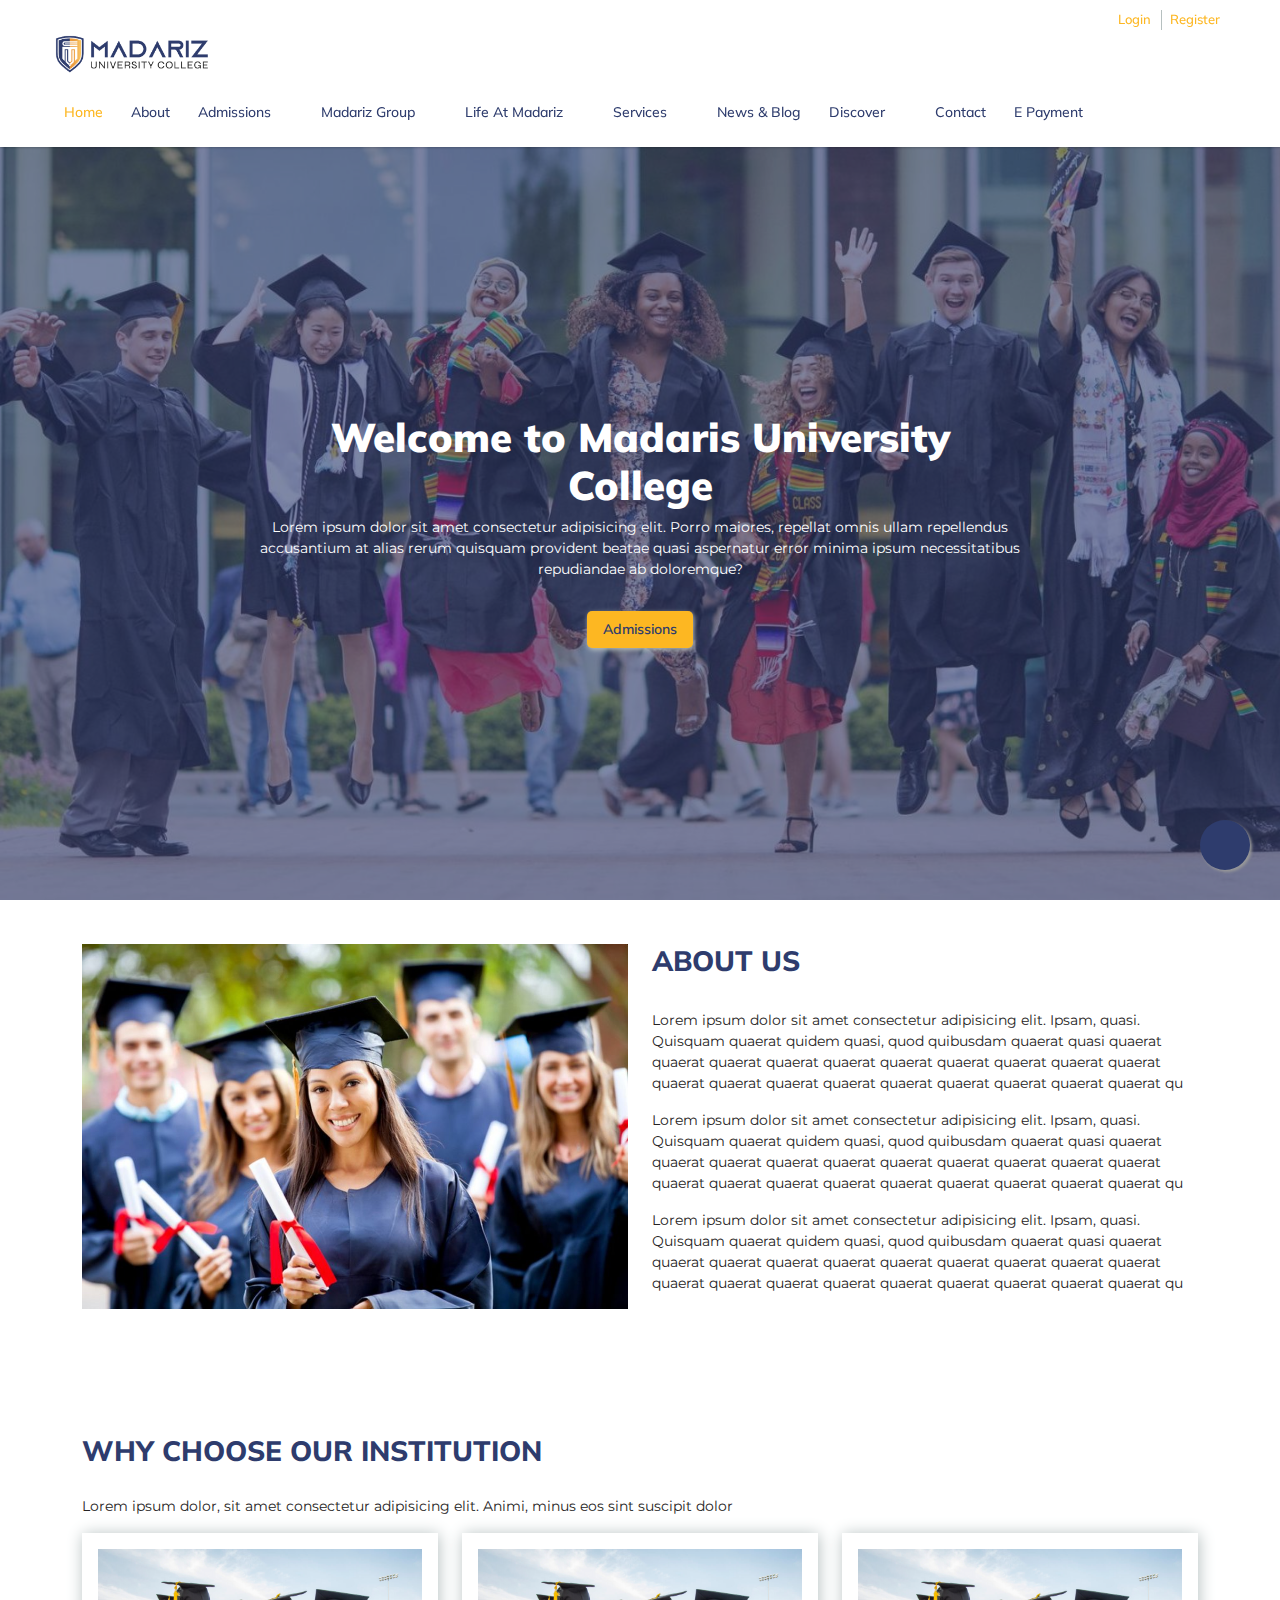
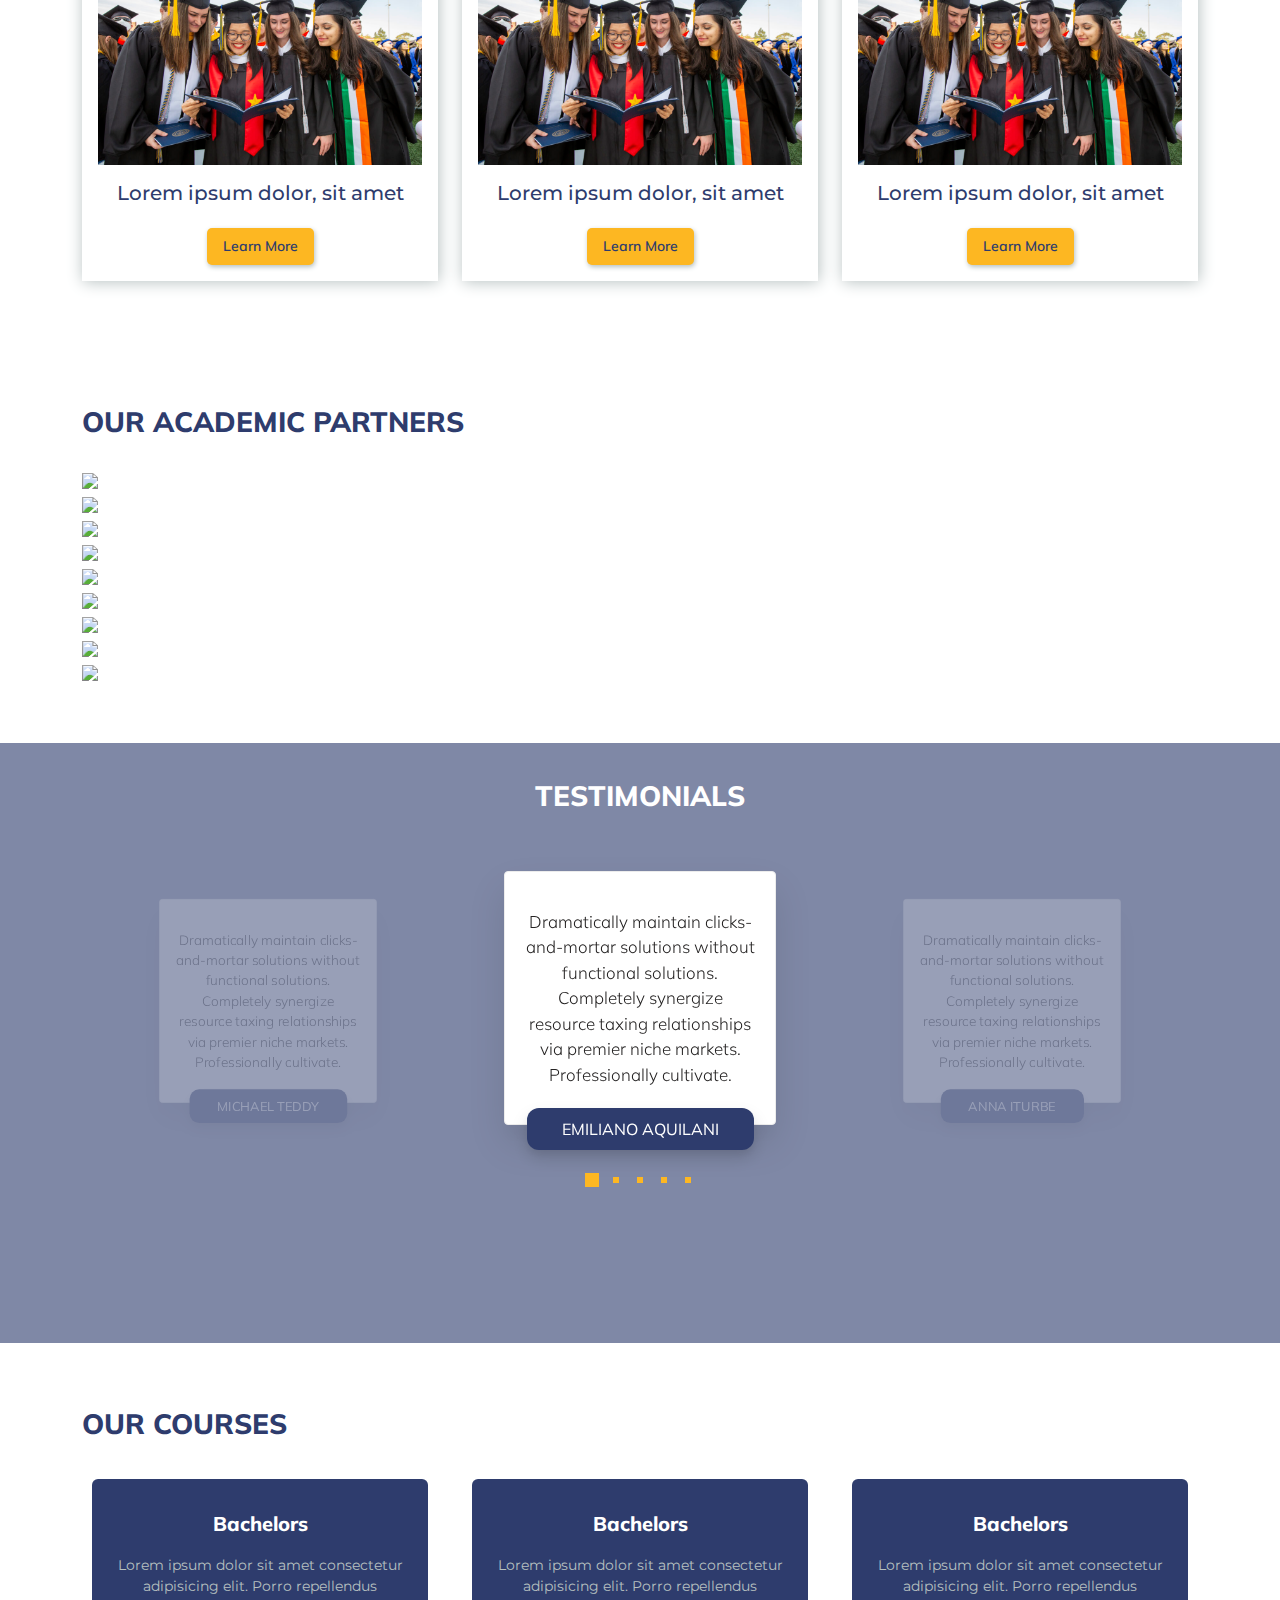
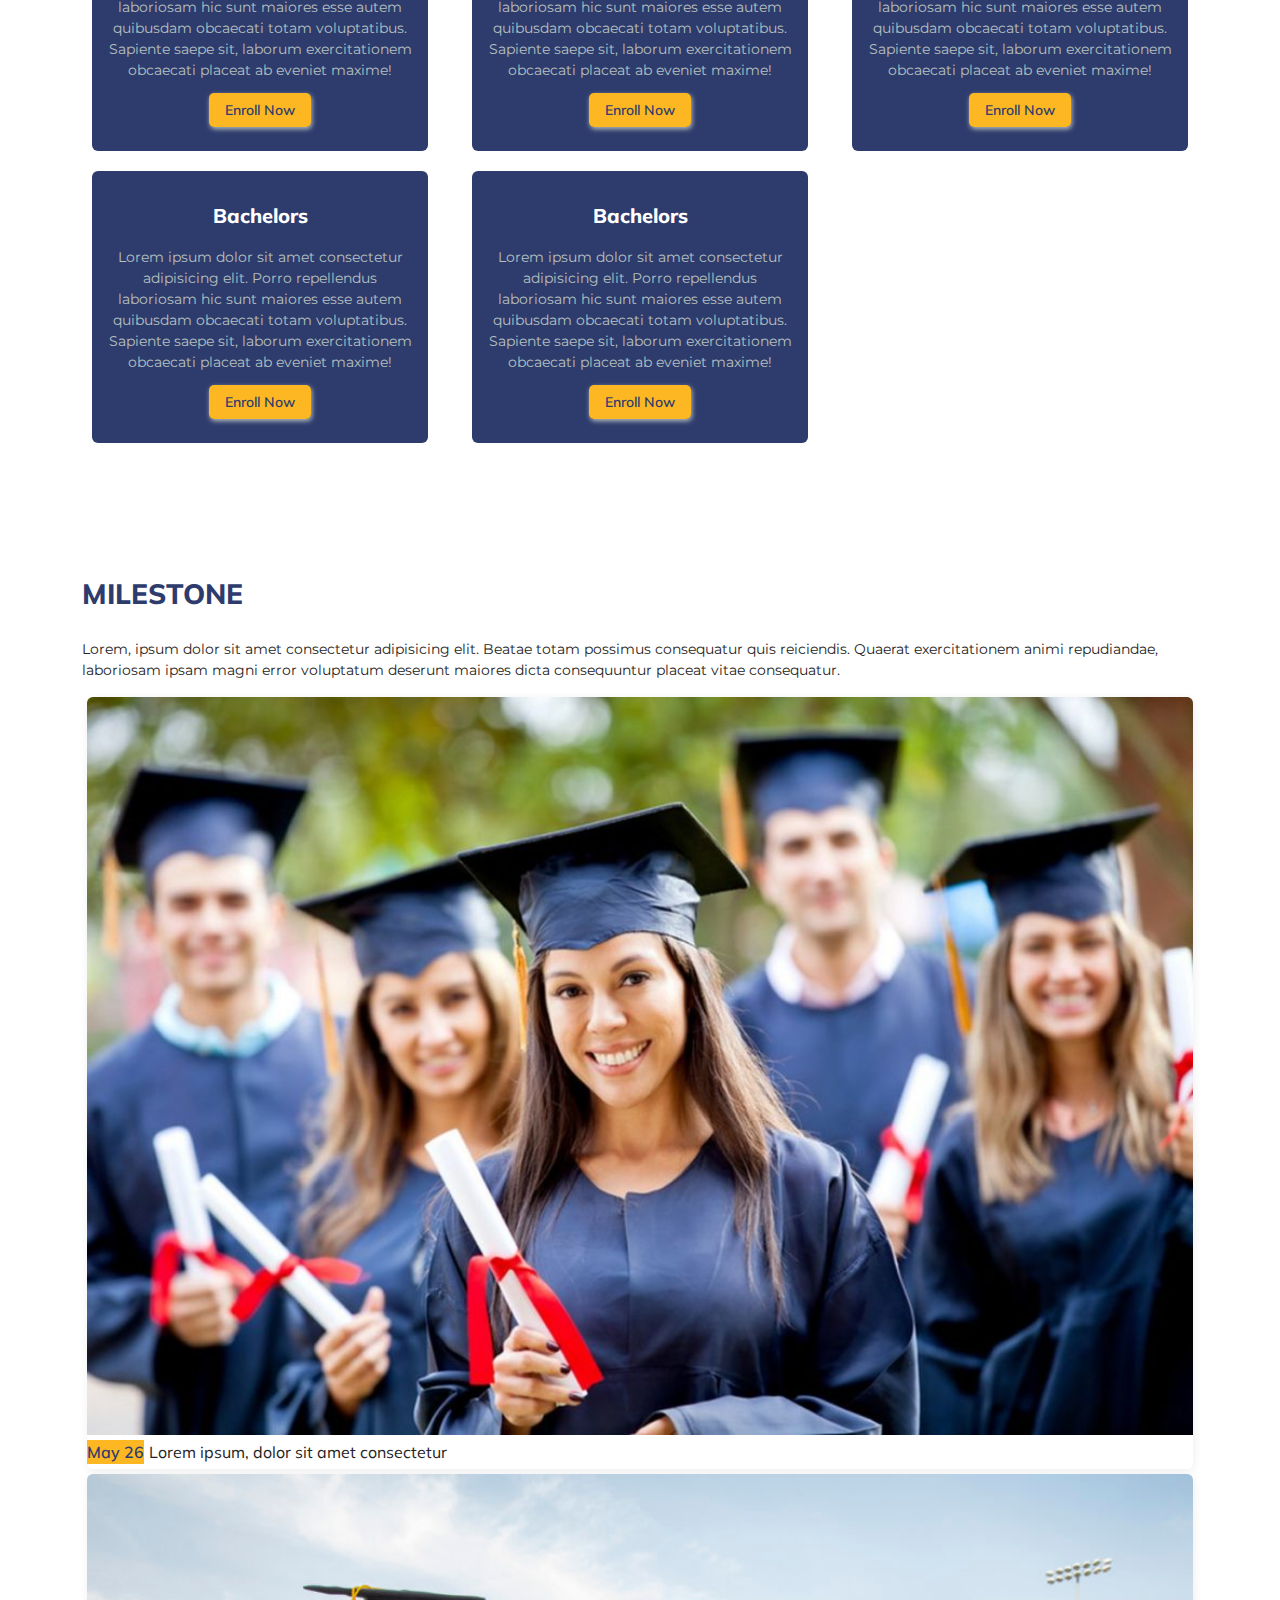
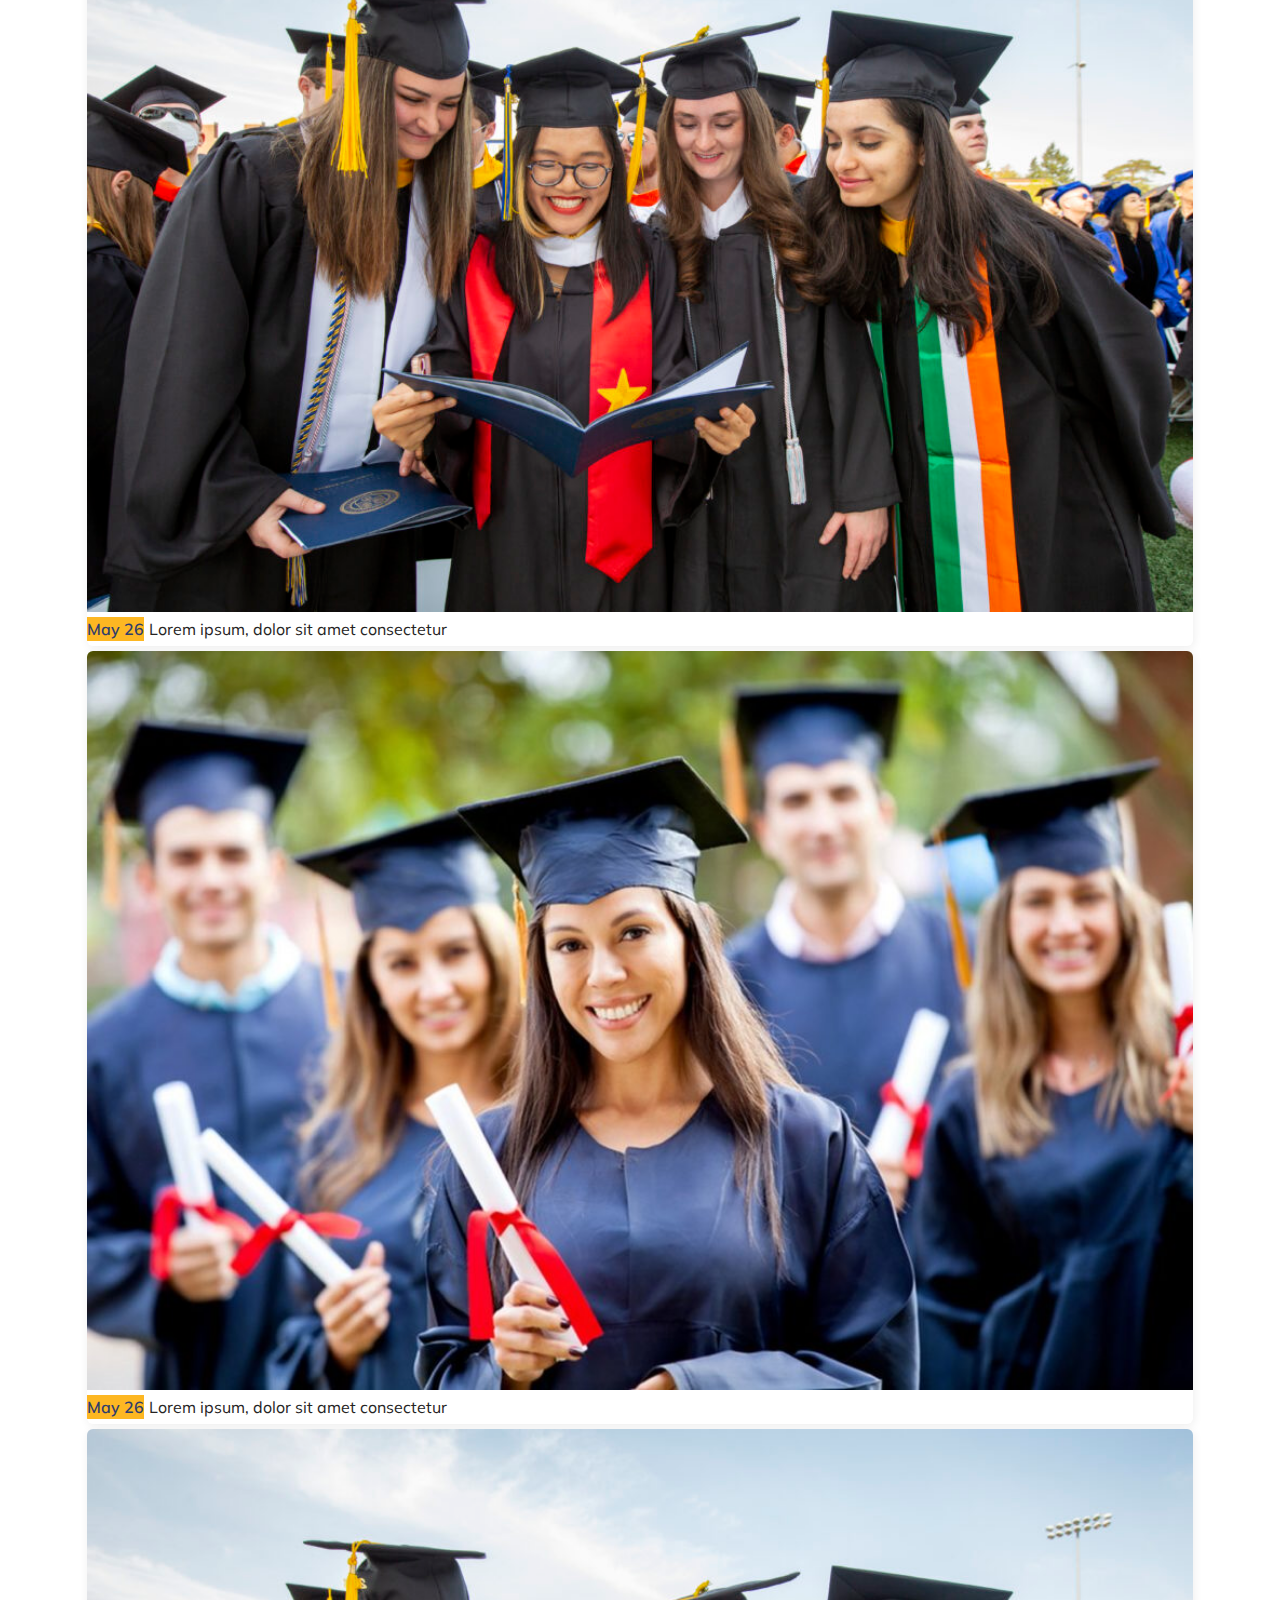
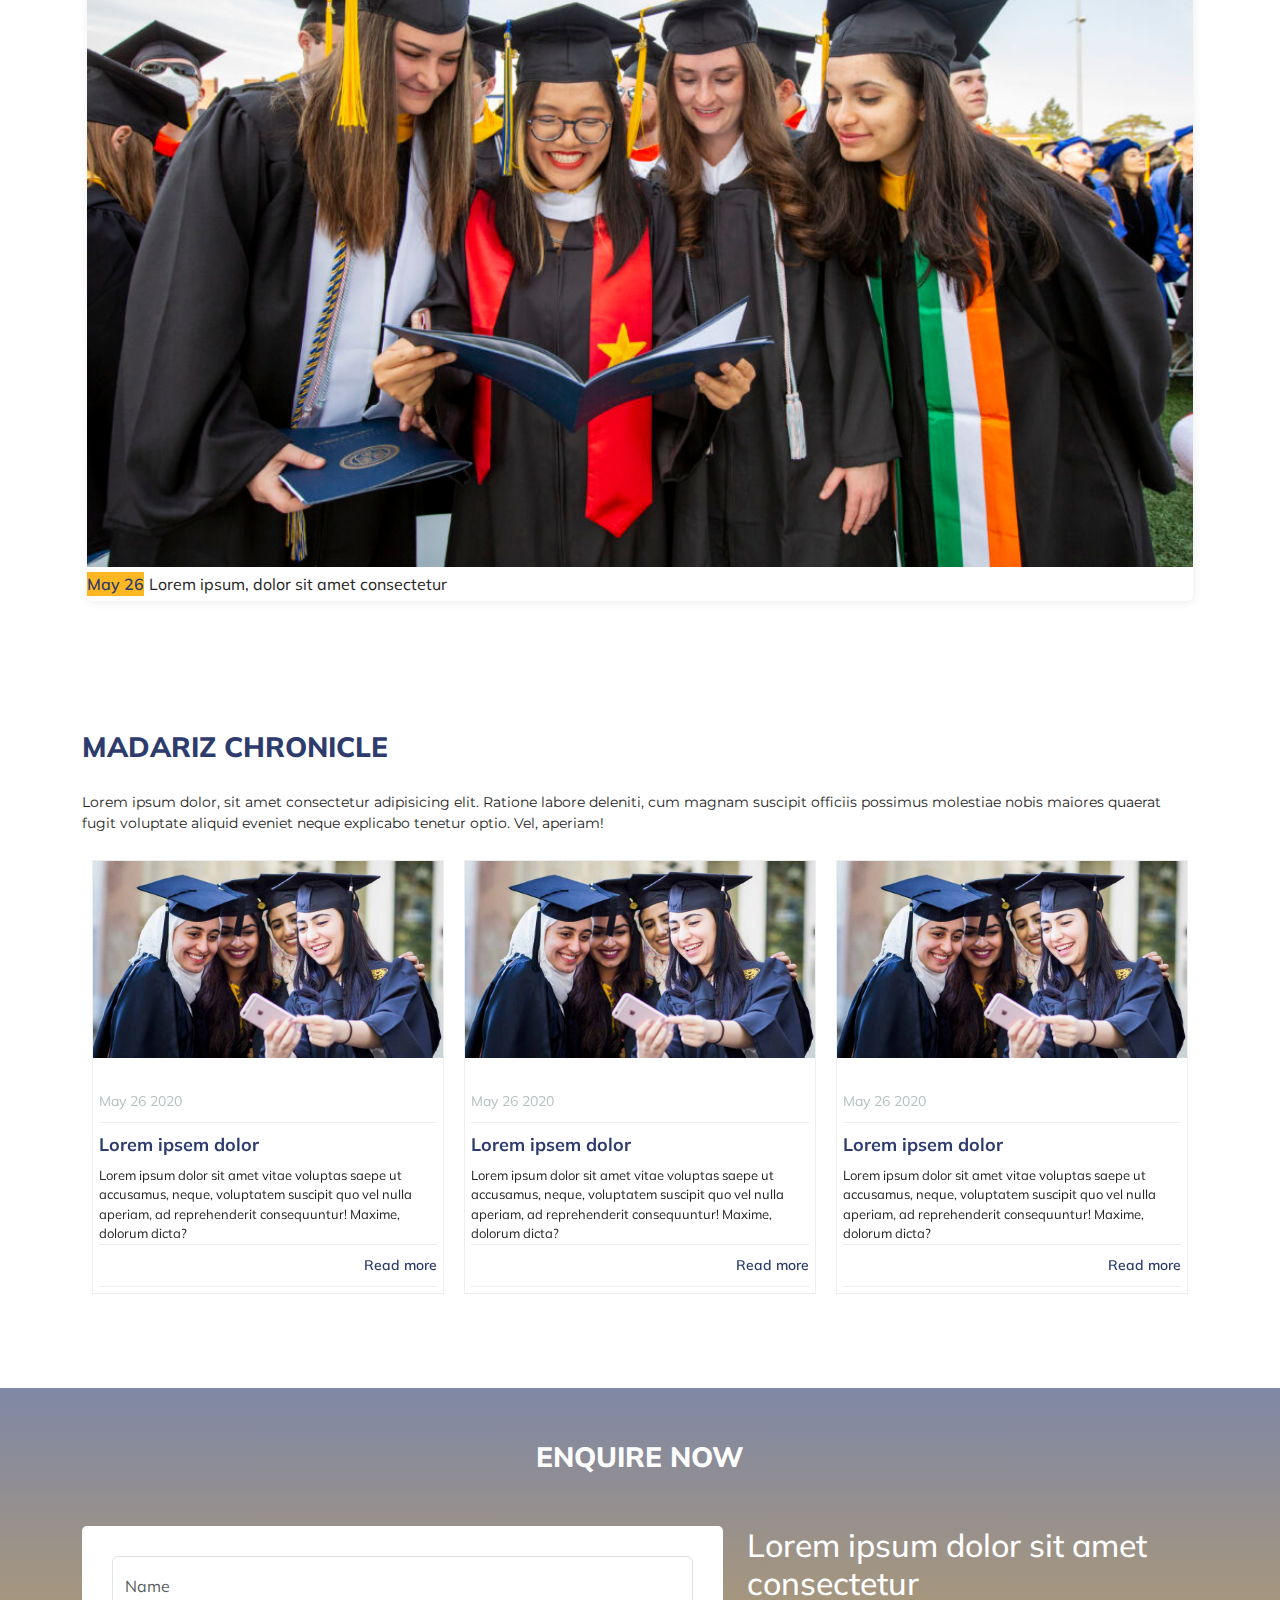
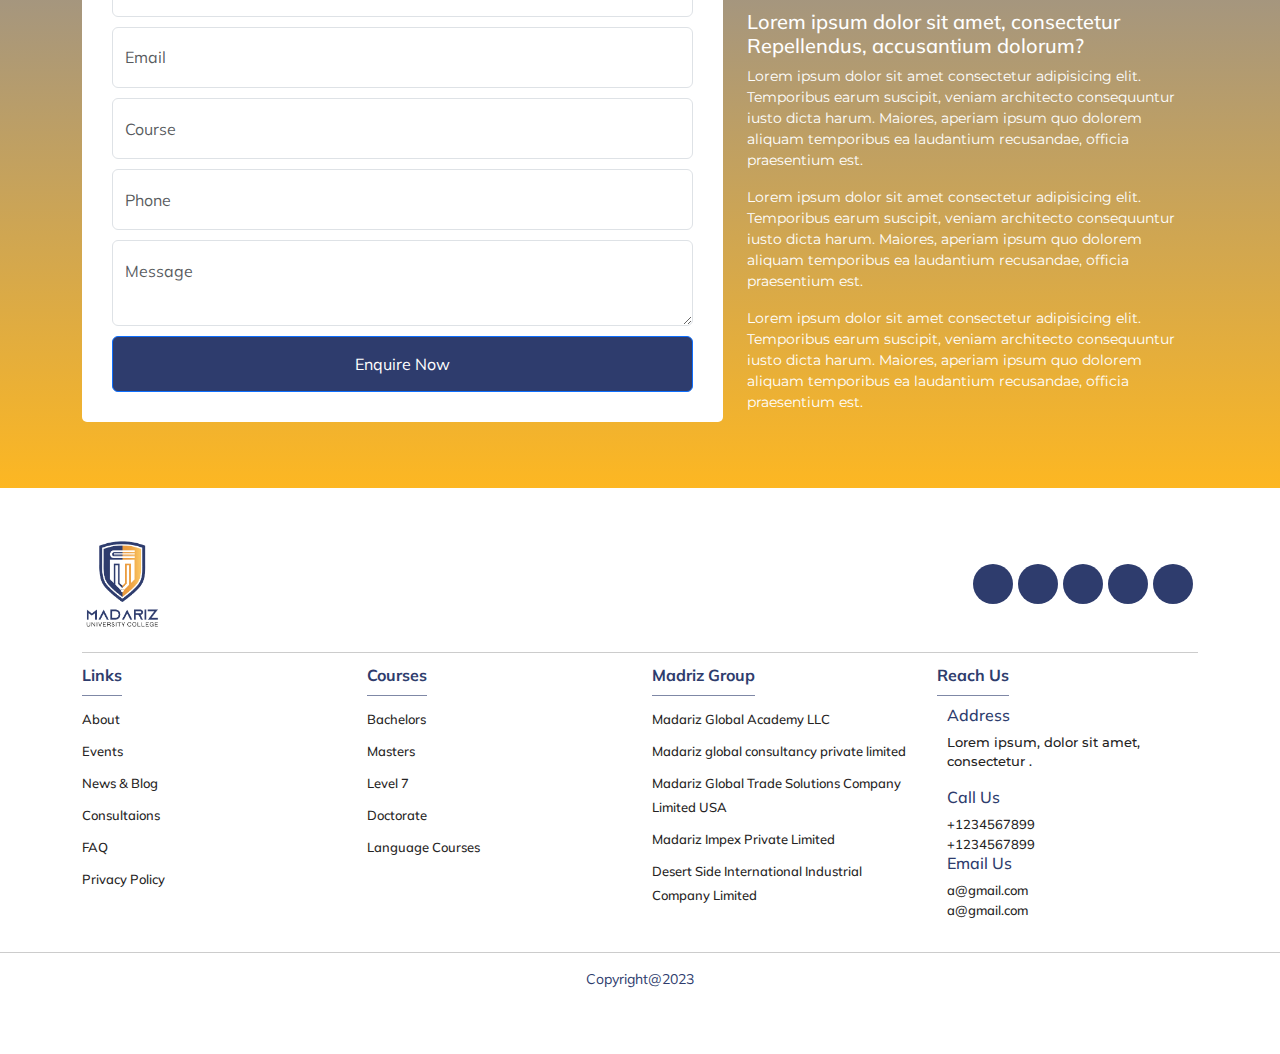
==== index.html @ 054b091a "hdef" ====
<!DOCTYPE html>
<html lang="en">
    <head>
        <meta charset="UTF-8">
        <meta name="viewport" content="width=device-width, initial-scale=1.0">
        <link rel="stylesheet" href="css/style.css">
        <link rel="stylesheet" href="css/bootstrap.min.css">
        <link rel="stylesheet"
            href="https://cdnjs.cloudflare.com/ajax/libs/boxicons/2.1.0/css/boxicons.min.css" />
        <link rel="stylesheet" href="css/owl.carousel.min.css">
        <link rel="stylesheet" href="css/anime-re.css">
        <!-- <link rel="stylesheet" href="css/anime.css"> -->
        <link rel="shortcut icon" href="images/fav.png" type="image/x-icon">
        <title>Madarrizz University college</title>
    </head>
    <body>
<!--modal style 2 start -->

	<!-- login modal 2 -->
	<div id="loginModal2" class="modal-style-2 dark modal ">
		<div class="modal-dialog modal-login">
			<div class="modal-content">
				<div class="modal-header p-0">				
					<h4 class="modal-title">Login</h4>
	                <button type="button" class="close" data-dismiss="modal" aria-hidden="true">&times;</button>
				</div>
				<div class="modal-body">
					<!-- dont forget to add action and action method  -->
					<form action="" method="" class="mt-3">
						<div class="form-group">
							<div class="input-group">
								<span class="input-group-addon"><i class="fa fa-user"></i></span>
								<input type="text" class="form-control" name="username" placeholder="Enter your username" required="required">
							</div>
						</div>
						<div class="form-group">
							<div class="input-group">
								<span class="input-group-addon"><i class="fa fa-lock"></i></span>
								<input type="password" class="form-control" name="password" placeholder="Enter password" required="required" autocomplete="on">
							</div>
						</div>
						<div class="row pl-1 pr-1">
                            <div class="col text-left">
                                <label class="custom-control custom-checkbox">
                                    <input type="checkbox" class="custom-control-input" id="item_checkbox" name="item_checkbox" value="option1">
                                    <span class="custom-control-label">&nbsp;Remember Me</span>
                                </label>
                            </div>
                            <div class="col text-right hint-text pt-0">
                                <a href="" class="text-danger">Forgot Password?</a>
                            </div>
                        </div>
						<div class="form-group text-center mt-2 mb-0">
							<button type="submit" class="btn btn-primary btn-sm">Login</button>
							
						</div>
						<p class="hint-text mt-0">or login with</p>
						<div class="social-login text-center">
							<a class=" btn-facebook  text-uppercase" href="redirect/facebook"><i class="fab fa-facebook-f mr-2 ml-2"></i> </a>
							<a class=" btn-facebook  text-uppercase" href="redirect/google"><i class="fab fa-google mr-2 ml-2"></i></a>
							<a class=" btn-facebook  text-uppercase" href="redirect/twitter"><i class="fab fa-twitter mr-2 ml-2"></i></a>
						</div>
					</form>
				</div>
				<div class="modal-footer">Don't have an account? <a href="#registerModal2" data-dismiss="modal" data-toggle="modal"> Register</a></div>
			</div>
		</div>
	</div>  
	<!-- register modal 2 -->
	<div id="registerModal2" class="modal-style-2 dark modal ">
		<div class="modal-dialog modal-login">
			<div class="modal-content">
				<div class="modal-header p-0">				
					<h4 class="modal-title">Register</h4>
	                <button type="button" class="close" data-dismiss="modal" aria-hidden="true">&times;</button>
				</div>
				<div class="modal-body">
					<form action="" method="post" class="mt-3">
						<div class="form-group">
							<div class="input-group">
								<span class="input-group-addon"><i class="fa fa-user"></i></span>
								<input type="text" class="form-control" name="name" placeholder="Enter your name" required="required">
							</div>
						</div>
						<div class="form-group">
							<div class="input-group">
								<span class="input-group-addon"><i class="fa fa-envelope"></i></span>
								<input type="text" class="form-control" name="email" placeholder="Enter email address" required="required">
							</div>
						</div>
						<div class="form-group">
							<div class="input-group">
								<span class="input-group-addon"><i class="fa fa-lock"></i></span>
								<input type="password" class="form-control" name="password" placeholder="Enter password" required="required" autocomplete="on">
							</div>
						</div>
						<div class="form-group">
							<div class="input-group">
								<span class="input-group-addon"><i class="fa fa-eye-slash"></i></span>
								<input type="password" class="form-control" name="password_confirmation" placeholder="Retype password" required="required" autocomplete="on">
							</div>
						</div>

						<div class="form-group text-center">
							<button id="signup-button" type="submit" class="btn btn-primary btn-sm">Register</button>
							
						</div>
					</form>

				</div>
				<!-- social icons -->
				<p class="hint-text">or register with</p>
				<div class="social-login text-center mb-2">
					<a class=" btn-facebook  text-uppercase" href="redirect/facebook"><i class="fab fa-facebook-f mr-2 ml-2"></i> </a>
					<a class=" btn-facebook  text-uppercase" href="redirect/google"><i class="fab fa-google mr-2 ml-2"></i></a>
					<a class=" btn-facebook  text-uppercase" href="redirect/twitter"><i class="fab fa-twitter mr-2 ml-2"></i></a>
				</div>
				<div class="modal-footer">Already have an account? <a href="#loginModal2" data-dismiss="modal" data-toggle="modal"> Login</a></div>
			</div>
		</div>
	</div> 
<!--modal style 2 end -->
        <nav>
            <div class="login">
                <a href="#loginModal2" data-toggle="modal" class=""> Login</a>
                <a href="#registerModal2" data-toggle="modal" class="">Register</a>
            </div>
            <div class="navbar">
                <i class='bx bx-menu'></i>
                <div class="logo"><a href="index.html"><img
                            src="images/logoh.png" alt></a></div>
                <div class="nav-links">
                    <div class="sidebar-logo">
                        <span class="logo-name"><img src="images/logoh.png" alt></span>
                        <i class='bx bx-x'></i>
                    </div>
                    <ul class="links">
                        <li><a href="index.html" class="active">Home</a></li>
                        <li><a href="about.html">About</a></li>
                        <li>
                            <a href="#">Admissions</a>
                            <i class='bx bxs-chevron-down htmlcss-arrow arrow'></i>
                            <ul class="htmlCss-sub-menu sub-menu">
                                <li><a href="admissions.html">Bachelors </a></li>
                                <li><a href="admissions.html">Masters</a></li>
                                <li><a href="admissions.html">Level 7</a></li>
                                <li><a href="admissions.html">Doctorate</a></li>
                                <li><a href="admissions.html">Language Courses</a></li>

                            </ul>
                        </li>
                        <li>
                            <a href="#">Madariz Group</a>
                            <i class='bx bxs-chevron-down js-arrow arrow '></i>
                            <ul class="js-sub-menu sub-menu">
                                <li><a target="_blank"
                                        href="https://www.madariz.org/staging">Madariz
                                        Global Academy LLC</a></li>
                                <li><a href="madaris_group.html">Madariz global
                                        consultancy private limited</a></li>
                                <li><a href="madaris_group.html">Madariz Global
                                        Trade Solutions Company Limited USA</a></li>
                                <li><a href="madaris_group.html">Madariz Impex
                                        Private Limited</a></li>
                                <li><a href="madaris_group.html">Desert Side
                                        International Industrial Company Limited</a></li>
                            </ul>
                        </li>
                        <li>
                            <a href="#">Life at Madariz</a>
                            <i class='bx bxs-chevron-down js-arrow arrow '></i>
                            <ul class="js-sub-menu sub-menu">

                                <li><a href="lifeatdammam.html">Life at Dammam(
                                        Eastern province, KSA)</a></li>
                                <li><a href="events.html">Events</a></li>
                                <li><a href="h_d.html">Housing & Dining</a></li></ul>
                        </li>
                        <li>
                            <a href="#">Services</a>
                            <i class='bx bxs-chevron-down js-arrow arrow '></i>
                            <ul class="js-sub-menu sub-menu">

                                <li><a href="info-for-students.html">Info for
                                        Students</a></li>
                                <li class="more">
                                    <span><a href="#">Consultations<i
                                                class='bx bxs-chevron-right arrow more-arrow'></i></a>

                                    </span>
                                    <ul class="more-sub-menu sub-menu">
                                        <li><a href="consultaions.html">Immigration
                                                Consultations</a></li>
                                        <li><a href="consultaions.html">Educational
                                                Consultations</a></li>
                                    </ul>
                                </li>

                            </ul>
                        </li>
                        <li><a href="news_blog.html">News & Blog</a></li>
                        <li>
                            <a href="#">Discover</a>
                            <i class='bx bxs-chevron-down js-arrow arrow '></i>
                            <ul class="js-sub-menu sub-menu">

                                <li><a href>Events & Media</a></li>
                                <li><a href="discover/testimonial.html">Reviews
                                        & Testimonials</a></li>
                                <li><a href="discover/trainers.html">Our
                                        Trainers</a></li>
                                <li><a href="discover/library-recources.html">Library
                                        & Recourses</a></li>
                                <li><a href="discover/partners.html">Accreditations
                                        & Partners</a></li>
                            </ul>
                        </li>

                        <li><a href="contact.html">Contact</a></li>
                        <li><a href="e-payment.html">E payment</a></li>
                    </ul>
                </div>

            </div>
        </nav>
        <main>
            <div class="owl-carousel owl-theme" id="banner">
                <div class="item">
                    <div class="banner"
                        style="background: url(images/banner1.jpg);">

                        <div class="overlay">
                            <h1>Welcome to Madaris University College</h1>
                            <p>Lorem ipsum dolor sit amet consectetur
                                adipisicing elit. Porro maiores, repellat omnis
                                ullam repellendus accusantium at alias rerum
                                quisquam provident beatae quasi aspernatur error
                                minima ipsum necessitatibus repudiandae ab
                                doloremque?</p>
                            <a href="admissions.html" class="btn-main">Admissions</a>
                        </div>
                    </div>

                </div>
                <div class="item">
                    <div class="banner"
                        style="background: url(images/banner1.jpg);">

                        <div class="overlay">
                            <h1>Welcome to Madaris University College</h1>
                            <p>Lorem ipsum dolor sit amet consectetur
                                adipisicing elit. Porro maiores, repellat omnis
                                ullam repellendus accusantium at alias rerum
                                quisquam provident beatae quasi aspernatur error
                                minima ipsum necessitatibus repudiandae ab
                                doloremque?</p>
                            <a href="admissions.html" class="btn-main">Admissions</a>
                        </div>
                    </div>

                </div>
                <div class="item">
                    <div class="banner"
                        style="background: url(images/banner1.jpg);">

                        <div class="overlay">
                            <h1>Welcome to Madaris University College</h1>
                            <p>Lorem ipsum dolor sit amet consectetur
                                adipisicing elit. Porro maiores, repellat omnis
                                ullam repellendus accusantium at alias rerum
                                quisquam provident beatae quasi aspernatur error
                                minima ipsum necessitatibus repudiandae ab
                                doloremque?</p>
                            <a href="admissions.html" class="btn-main">Admissions</a>
                        </div>
                    </div>

                </div>
            </div>

            <section class="about">
                <div class="container">
                    <div class="row">
                        <div class="col-lg-6">
                            <div class="about-img">
                                <img src="images/about.jpg" alt>
                            </div>

                        </div>
                        <div class="col-lg-6">
                            <div class="about-content">
                                <h2 class="section-head">About Us</h2>
                                <p>Lorem ipsum dolor sit amet consectetur
                                    adipisicing elit. Ipsam, quasi. Quisquam
                                    quaerat quidem quasi, quod quibusdam quaerat
                                    quasi quaerat quaerat quaerat quaerat
                                    quaerat quaerat quaerat quaerat quaerat
                                    quaerat quaerat quaerat quaerat quaerat
                                    quaerat quaerat quaerat quaerat quaerat qu</p>
                                <p>Lorem ipsum dolor sit amet consectetur
                                    adipisicing elit. Ipsam, quasi. Quisquam
                                    quaerat quidem quasi, quod quibusdam quaerat
                                    quasi quaerat quaerat quaerat quaerat
                                    quaerat quaerat quaerat quaerat quaerat
                                    quaerat quaerat quaerat quaerat quaerat
                                    quaerat quaerat quaerat quaerat quaerat qu</p>
                                <p>Lorem ipsum dolor sit amet consectetur
                                    adipisicing elit. Ipsam, quasi. Quisquam
                                    quaerat quidem quasi, quod quibusdam quaerat
                                    quasi quaerat quaerat quaerat quaerat
                                    quaerat quaerat quaerat quaerat quaerat
                                    quaerat quaerat quaerat quaerat quaerat
                                    quaerat quaerat quaerat quaerat quaerat qu</p>
                                <!-- <a href="about.html" class="btn-main">Read More</a> -->

                            </div>
                        </div>
                    </div>
                </section>
                <section class="why">
                    <div class="container">
                        <div class="section-head">WHY CHOOSE OUR INSTITUTION</div>
                        <p>Lorem ipsum dolor, sit amet consectetur adipisicing
                            elit. Animi, minus eos sint suscipit dolor</p>
                        <div class="row">
                            <div class="col-lg-4">
                                <div class="why-box">
                                    <img src="images/why.jpg" alt>
                                    <h5>Lorem ipsum dolor, sit amet</h5>
                                    <a href class="btn-main">Learn More</a>
                                </div>
                            </div>
                            <div class="col-lg-4">
                                <div class="why-box">
                                    <img src="images/why.jpg" alt>
                                    <h5>Lorem ipsum dolor, sit amet</h5>
                                    <a href class="btn-main">Learn More</a>
                                </div>
                            </div>
                            <div class="col-lg-4">
                                <div class="why-box">
                                    <img src="images/why.jpg" alt>
                                    <h5>Lorem ipsum dolor, sit amet</h5>
                                    <a href class="btn-main">Learn More</a>
                                </div>
                            </div>
                        </div>
                    </div>
                </section>
                <section class="partners">
                    <div class="container">
                        <div class="section-head">Our Academic Partners</div>
                        <div class="customer-logos slider">
                            <div class="slide"><a href="#"><img
                                        src="https://i.postimg.cc/sx9bXn46/logo.png"></a></div>
                            <div class="slide"><a href="#"><img
                                        src="https://i.postimg.cc/4x3jfQ7P/logo1.png"></a></div>
                            <div class="slide"><a href="#"><img
                                        src="https://i.postimg.cc/SQWBDsb6/logo2.png"></a></div>
                            <div class="slide"><a href="#"><img
                                        src="https://i.postimg.cc/nLj57V1Q/logo3.png"></a></div>
                            <div class="slide"><a href="#"><img
                                        src="https://i.postimg.cc/zBTctd6z/logo4.png"></a></div>
                            <div class="slide"><a href="#"><img
                                        src="https://i.postimg.cc/25stxpH9/logo5.png"></a></div>
                            <div class="slide"><a href="#"><img
                                        src="https://i.postimg.cc/yYjwCbdW/logo6.png"></a></div>
                            <div class="slide"><a href="#"><img
                                        src="https://i.postimg.cc/NfBWVcQW/logo7.png"></a></div>
                            <div class="slide"><a href="#"><img
                                        src="https://i.postimg.cc/zGP6VHTr/logo8.png"></a></div>
                        </div>
                    </div>
                </section>
                <section class="testimonial">
                    <div class="overlay">
                        <div class="container">
                            <div class="section-head">Testimonials</div>
                            <div class="row">
                                <div class="col-sm-12">
                                    <div id="customers-testimonials"
                                        class="owl-carousel">

                                        <div class="item">
                                            <div class="shadow-effect">
                                                <img class="img-circle"
                                                    src="http://themes.audemedia.com/html/goodgrowth/images/testimonial3.jpg"
                                                    alt>
                                                <p>Dramatically maintain
                                                    clicks-and-mortar solutions
                                                    without functional
                                                    solutions. Completely
                                                    synergize resource taxing
                                                    relationships via premier
                                                    niche markets.
                                                    Professionally cultivate.</p>
                                            </div>
                                            <div class="testimonial-name">EMILIANO
                                                AQUILANI</div>
                                        </div>

                                        <div class="item">
                                            <div class="shadow-effect">
                                                <img class="img-circle"
                                                    src="http://themes.audemedia.com/html/goodgrowth/images/testimonial3.jpg"
                                                    alt>
                                                <p>Dramatically maintain
                                                    clicks-and-mortar solutions
                                                    without functional
                                                    solutions. Completely
                                                    synergize resource taxing
                                                    relationships via premier
                                                    niche markets.
                                                    Professionally cultivate.</p>
                                            </div>
                                            <div class="testimonial-name">ANNA
                                                ITURBE</div>
                                        </div>

                                        <div class="item">
                                            <div class="shadow-effect">
                                                <img class="img-circle"
                                                    src="http://themes.audemedia.com/html/goodgrowth/images/testimonial3.jpg"
                                                    alt>
                                                <p>Dramatically maintain
                                                    clicks-and-mortar solutions
                                                    without functional
                                                    solutions. Completely
                                                    synergize resource taxing
                                                    relationships via premier
                                                    niche markets.
                                                    Professionally cultivate.</p>
                                            </div>
                                            <div class="testimonial-name">LARA
                                                ATKINSON</div>
                                        </div>

                                        <div class="item">
                                            <div class="shadow-effect">
                                                <img class="img-circle"
                                                    src="http://themes.audemedia.com/html/goodgrowth/images/testimonial3.jpg"
                                                    alt>
                                                <p>Dramatically maintain
                                                    clicks-and-mortar solutions
                                                    without functional
                                                    solutions. Completely
                                                    synergize resource taxing
                                                    relationships via premier
                                                    niche markets.
                                                    Professionally cultivate.</p>
                                            </div>
                                            <div class="testimonial-name">IAN
                                                OWEN</div>
                                        </div>

                                        <div class="item">
                                            <div class="shadow-effect">
                                                <img class="img-circle"
                                                    src="http://themes.audemedia.com/html/goodgrowth/images/testimonial3.jpg"
                                                    alt>
                                                <p>Dramatically maintain
                                                    clicks-and-mortar solutions
                                                    without functional
                                                    solutions. Completely
                                                    synergize resource taxing
                                                    relationships via premier
                                                    niche markets.
                                                    Professionally cultivate.</p>
                                            </div>
                                            <div class="testimonial-name">MICHAEL
                                                TEDDY</div>
                                        </div>

                                    </div>
                                </div>
                            </div>
                        </div>
                    </div>

                </section>
                <section class="courses">
                    <div class="container">
                        <div class="section-head">Our Courses</div>
                        <div class="row">
                            <div class="col-md-4">
                                <div class="course">

                                    <i class='bx bxs-graduation'></i>

                                    <div class="course-content">
                                        <div class="course-title">
                                            Bachelors
                                        </div>

                                        <p class="course-desc">Lorem ipsum
                                            dolor sit amet consectetur
                                            adipisicing elit. Porro repellendus
                                            laboriosam hic sunt maiores esse
                                            autem quibusdam obcaecati totam
                                            voluptatibus. Sapiente saepe sit,
                                            laborum exercitationem obcaecati
                                            placeat ab eveniet maxime!</p>
                                        <div class="course-btn">
                                            <a href="#" class="btn-main">Enroll
                                                Now</a>
                                        </div>

                                    </div>
                                </div>
                            </div>
                            <div class="col-md-4">
                                <div class="course">

                                    <i class='bx bxs-graduation'></i>

                                    <div class="course-content">
                                        <div class="course-title">
                                            Bachelors
                                        </div>

                                        <p class="course-desc">Lorem ipsum
                                            dolor sit amet consectetur
                                            adipisicing elit. Porro repellendus
                                            laboriosam hic sunt maiores esse
                                            autem quibusdam obcaecati totam
                                            voluptatibus. Sapiente saepe sit,
                                            laborum exercitationem obcaecati
                                            placeat ab eveniet maxime!</p>
                                        <div class="course-btn">
                                            <a href="#" class="btn-main">Enroll
                                                Now</a>
                                        </div>

                                    </div>
                                </div>
                            </div>
                            <div class="col-md-4">
                                <div class="course">

                                    <i class='bx bxs-graduation'></i>

                                    <div class="course-content">
                                        <div class="course-title">
                                            Bachelors
                                        </div>

                                        <p class="course-desc">Lorem ipsum
                                            dolor sit amet consectetur
                                            adipisicing elit. Porro repellendus
                                            laboriosam hic sunt maiores esse
                                            autem quibusdam obcaecati totam
                                            voluptatibus. Sapiente saepe sit,
                                            laborum exercitationem obcaecati
                                            placeat ab eveniet maxime!</p>
                                        <div class="course-btn">
                                            <a href="#" class="btn-main">Enroll
                                                Now</a>
                                        </div>

                                    </div>
                                </div>
                            </div>
                            <div class="col-md-4">
                                <div class="course">

                                    <i class='bx bxs-graduation'></i>

                                    <div class="course-content">
                                        <div class="course-title">
                                            Bachelors
                                        </div>

                                        <p class="course-desc">Lorem ipsum
                                            dolor sit amet consectetur
                                            adipisicing elit. Porro repellendus
                                            laboriosam hic sunt maiores esse
                                            autem quibusdam obcaecati totam
                                            voluptatibus. Sapiente saepe sit,
                                            laborum exercitationem obcaecati
                                            placeat ab eveniet maxime!</p>
                                        <div class="course-btn">
                                            <a href="#" class="btn-main">Enroll
                                                Now</a>
                                        </div>

                                    </div>
                                </div>
                            </div>
                            <div class="col-md-4">
                                <div class="course">

                                    <i class='bx bxs-graduation'></i>

                                    <div class="course-content">
                                        <div class="course-title">
                                            Bachelors
                                        </div>

                                        <p class="course-desc">Lorem ipsum
                                            dolor sit amet consectetur
                                            adipisicing elit. Porro repellendus
                                            laboriosam hic sunt maiores esse
                                            autem quibusdam obcaecati totam
                                            voluptatibus. Sapiente saepe sit,
                                            laborum exercitationem obcaecati
                                            placeat ab eveniet maxime!</p>
                                        <div class="course-btn">
                                            <a href="#" class="btn-main">Enroll
                                                Now</a>
                                        </div>

                                    </div>
                                </div>
                            </div>
                        </div>
                    </section>
                    <section class="milestone">
                        <div class="container">
                            <div class="section-head">Milestone</div>
                            <p>Lorem, ipsum dolor sit amet consectetur
                                adipisicing
                                elit. Beatae totam possimus consequatur quis
                                reiciendis. Quaerat exercitationem animi
                                repudiandae, laboriosam ipsam magni error
                                voluptatum
                                deserunt maiores dicta consequuntur placeat
                                vitae
                                consequatur.</p>
                            <div class="owl-carousel owl-theme"
                                id="customers-testimonials">

                                <div class="item">

                                </div>
                            </div>
                            <div class="milestones slider">
                                <div class="mile-box d-flex flex-column">
                                    <img src="images/about.jpg" alt>
                                    <div
                                        class="cnt d-flex flex-row align-items-center">
                                        <div class="day">May 26</div>
                                        <div class="text">Lorem ipsum, dolor sit
                                            amet consectetur </div>
                                    </div>
                                </div>
                                <div class="mile-box d-flex flex-column">
                                    <img src="images/why.jpg" alt>
                                    <div
                                        class="cnt d-flex flex-row align-items-center">
                                        <div class="day">May 26</div>
                                        <div class="text">Lorem ipsum, dolor sit
                                            amet consectetur </div>
                                    </div>
                                </div>
                                <div class="mile-box d-flex flex-column">
                                    <img src="images/about.jpg" alt>
                                    <div
                                        class="cnt d-flex flex-row align-items-center">
                                        <div class="day">May 26</div>
                                        <div class="text">Lorem ipsum, dolor sit
                                            amet consectetur </div>
                                    </div>
                                </div>
                                <div class="mile-box d-flex flex-column">
                                    <img src="images/why.jpg" alt>
                                    <div
                                        class="cnt d-flex flex-row align-items-center">
                                        <div class="day">May 26</div>
                                        <div class="text">Lorem ipsum, dolor sit
                                            amet consectetur </div>
                                    </div>
                                </div>

                            </div>

                        </div>
                    </section>
                    <section class="chronicle">
                        <div class="container">
                            <div class="section-head">Madariz Chronicle</div>
                            <p>Lorem ipsum dolor, sit amet consectetur
                                adipisicing
                                elit. Ratione labore deleniti, cum magnam
                                suscipit
                                officiis possimus molestiae nobis maiores
                                quaerat
                                fugit voluptate aliquid eveniet neque explicabo
                                tenetur optio. Vel, aperiam!</p>
                            <div class="owl-carousel owl-theme" id="chronicle">
                                <div class="item">
                                    <div class="news-box">

                                        <div class="news-img">
                                            <img src="images/img1.jpg" alt>
                                        </div>

                                        <div class="news-cnt">

                                            <div class="news-date ">
                                                <div class="date"><i
                                                        class='bx bxs-calendar'></i>
                                                    May 26 2020</div>

                                            </div>

                                            <div class="news-title">Lorem ipsem
                                                dolor</div>

                                            <div class="news-text">Lorem ipsum
                                                dolor
                                                sit amet vitae voluptas saepe ut
                                                accusamus, neque, voluptatem
                                                suscipit quo vel nulla aperiam,
                                                ad
                                                reprehenderit consequuntur!
                                                Maxime,
                                                dolorum dicta?</div>
                                            <a href
                                                class="read-more d-flex justify-content-end">Read
                                                more <i
                                                    class='bx bxs-right-arrow-alt'></i></a>
                                        </div>

                                    </div>
                                </div>
                                <div class="item">
                                    <div class="news-box">

                                        <div class="news-img">
                                            <img src="images/img1.jpg" alt>
                                        </div>

                                        <div class="news-cnt">

                                            <div class="news-date ">
                                                <div class="date"><i
                                                        class='bx bxs-calendar'></i>
                                                    May 26 2020</div>

                                            </div>

                                            <div class="news-title">Lorem ipsem
                                                dolor</div>

                                            <div class="news-text">Lorem ipsum
                                                dolor
                                                sit amet vitae voluptas saepe ut
                                                accusamus, neque, voluptatem
                                                suscipit quo vel nulla aperiam,
                                                ad
                                                reprehenderit consequuntur!
                                                Maxime,
                                                dolorum dicta?</div>
                                            <a href
                                                class="read-more d-flex justify-content-end">Read
                                                more <i
                                                    class='bx bxs-right-arrow-alt'></i></a>
                                        </div>

                                    </div>
                                </div>
                                <div class="item">
                                    <div class="news-box">

                                        <div class="news-img">
                                            <img src="images/img1.jpg" alt>
                                        </div>

                                        <div class="news-cnt">

                                            <div class="news-date ">
                                                <div class="date"><i
                                                        class='bx bxs-calendar'></i>
                                                    May 26 2020</div>

                                            </div>

                                            <div class="news-title">Lorem ipsem
                                                dolor</div>

                                            <div class="news-text">Lorem ipsum
                                                dolor
                                                sit amet vitae voluptas saepe ut
                                                accusamus, neque, voluptatem
                                                suscipit quo vel nulla aperiam,
                                                ad
                                                reprehenderit consequuntur!
                                                Maxime,
                                                dolorum dicta?</div>
                                            <a href
                                                class="read-more d-flex justify-content-end">Read
                                                more <i
                                                    class='bx bxs-right-arrow-alt'></i></a>
                                        </div>

                                    </div>
                                </div>
                                <div class="item">
                                    <div class="news-box">

                                        <div class="news-img">
                                            <img src="images/img1.jpg" alt>
                                        </div>

                                        <div class="news-cnt">

                                            <div class="news-date ">
                                                <div class="date"><i
                                                        class='bx bxs-calendar'></i>
                                                    May 26 2020</div>

                                            </div>

                                            <div class="news-title">Lorem ipsem
                                                dolor</div>

                                            <div class="news-text">Lorem ipsum
                                                dolor
                                                sit amet vitae voluptas saepe ut
                                                accusamus, neque, voluptatem
                                                suscipit quo vel nulla aperiam,
                                                ad
                                                reprehenderit consequuntur!
                                                Maxime,
                                                dolorum dicta?</div>
                                            <a href
                                                class="read-more d-flex justify-content-end">Read
                                                more <i
                                                    class='bx bxs-right-arrow-alt'></i></a>
                                        </div>

                                    </div>
                                </div>
                            </div>
                        </div>
                    </section>
                    <div class="enquire">
                        <div class="overlay">
                            <div class="container">
                                <div class="section-head">Enquire Now</div>
                                <div class="contact-box">

                                    <div class="contact-form">
                                        <div class="row">

                                            <div class="col-lg-7">

                                                <div class="form-group">

                                                    <form action>
                                                        <input type="text"
                                                            class="form-control"
                                                            placeholder="Name"
                                                            required>
                                                        <input type="text"
                                                            class="form-control"
                                                            placeholder="Email"
                                                            required>
                                                        <input type="text"
                                                            class="form-control"
                                                            placeholder="Course"
                                                            required>

                                                        <input type="text"
                                                            class="form-control"
                                                            placeholder="Phone"
                                                            required>

                                                        <textarea
                                                            class="form-control"
                                                            placeholder="Message"
                                                            required></textarea>

                                                        <button type="submit"
                                                            class="btn btn-primary">Enquire
                                                            Now</button>
                                                    </form>

                                                </div>
                                            </div>
                                            <div class="col-lg-5">

                                                <!-- <div class="contact-img">
                                                    <img src="images/img1.jpg" alt>
                                                </div> -->
                                                <h2>Lorem ipsum dolor sit amet
                                                    consectetur</h2>
                                                <h5>Lorem ipsum dolor sit amet,
                                                    consectetur Repellendus,
                                                    accusantium dolorum?</h5>
                                                <p>Lorem ipsum dolor sit amet
                                                    consectetur adipisicing
                                                    elit. Temporibus earum
                                                    suscipit, veniam architecto
                                                    consequuntur iusto dicta
                                                    harum. Maiores, aperiam
                                                    ipsum quo dolorem aliquam
                                                    temporibus ea laudantium
                                                    recusandae, officia
                                                    praesentium est.</p>
                                                <p>Lorem ipsum dolor sit amet
                                                    consectetur adipisicing
                                                    elit. Temporibus earum
                                                    suscipit, veniam architecto
                                                    consequuntur iusto dicta
                                                    harum. Maiores, aperiam
                                                    ipsum quo dolorem aliquam
                                                    temporibus ea laudantium
                                                    recusandae, officia
                                                    praesentium est.</p>
                                                <p>Lorem ipsum dolor sit amet
                                                    consectetur adipisicing
                                                    elit. Temporibus earum
                                                    suscipit, veniam architecto
                                                    consequuntur iusto dicta
                                                    harum. Maiores, aperiam
                                                    ipsum quo dolorem aliquam
                                                    temporibus ea laudantium
                                                    recusandae, officia
                                                    praesentium est.</p>

                                            </div>
                                        </div>
                                    </div>
                                </div>
                            </div>
                        </div>

                    </div>
                    <a href="#" class="float">
                        <i class='bx bxl-whatsapp'></i>
                    </a>
                </main>
                <footer>
                    <div class="container">
                        <div
                            class="footer-top d-flex align-items-center justify-content-between">
                            <div class="logo">
                                <img src="images/logo.png" alt>

                            </div>
                            <div class="social d-flex align-items-center">
                                <div class="s-icon-box">
                                    <i class='bx bxl-facebook'></i>
                                </div>
                                <div class="s-icon-box">
                                    <i class='bx bxl-linkedin'></i>
                                </div>
                                <div class="s-icon-box">
                                    <i class='bx bxl-instagram'></i>
                                </div>
                                <div class="s-icon-box">
                                    <i class='bx bxl-twitter'></i>
                                </div>
                                <div class="s-icon-box">
                                    <i class='bx bxl-gmail'></i>
                                </div>
                            </div>
                        </div>
                        <div class="row">
                            <div class="col-lg-3">
                                <div class="footer-hed">
                                    Links
                                </div>
                                <ul class>
                                    <li><a href="about.html">About </a></li>
                                    <li><a href="events.html">Events</a></li>
                                    <li><a href="news_blog.html">News & Blog</a></li>
                                    <li><a href="consultaions.html">Consultaions</a></li>

                                    <li><a href="faq.html">FAQ</a></li>
                                    <li><a href="privacy-policy.html">Privacy
                                            Policy</a></li>

                                </ul>
                            </div>
                            <div class="col-lg-3">
                                <div class="footer-hed">
                                    Courses
                                </div>
                                <ul class>
                                    <li><a href="admissions.html">Bachelors </a></li>
                                    <li><a href="admissions.html">Masters</a></li>
                                    <li><a href="admissions.html">Level 7</a></li>
                                    <li><a href="admissions.html">Doctorate</a></li>
                                    <li><a href="admissions.html">Language
                                            Courses</a></li>

                                </ul>
                            </div>
                            <div class="col-lg-3">
                                <div class="footer-hed">
                                    Madriz Group
                                </div>
                                <ul class="js-sub-menu sub-menu">
                                    <li><a target="_blank"
                                            href="https://www.madariz.org/staging">Madariz
                                            Global Academy LLC</a></li>
                                    <li><a href="madaris_group.html">Madariz
                                            global
                                            consultancy private limited</a></li>
                                    <li><a href="madaris_group.html">Madariz
                                            Global
                                            Trade Solutions Company Limited USA</a></li>
                                    <li><a href="madaris_group.html">Madariz
                                            Impex
                                            Private Limited</a></li>
                                    <li><a href="madaris_group.html">Desert Side
                                            International Industrial Company
                                            Limited</a></li>
                                </ul>
                            </div>
                            <div class="col-lg-3">
                                <div class="footer-hed">
                                    Reach Us
                                </div>
                                <div class="d-flex flex-column ">
                                    <div
                                        class="d-flex flex-lg-row flex-column align-items-sm-center justify-content-sm-center">
                                        <i class='bx bx-map'></i>
                                        <div class="ml-3">
                                            <h6>Address</h6>
                                            <p>Lorem ipsum, dolor sit amet,
                                                consectetur .</p>

                                        </div>

                                    </div>

                                    <div class="d-flex flex-lg-row flex-column">
                                        <i class='bx bx-phone-call'></i>
                                        <div class="ml-3 d-flex flex-column">
                                            <h6>Call Us</h6>
                                            <a href>+1234567899</a>
                                            <a href>+1234567899</a>

                                        </div>

                                    </div>

                                    <div class="d-flex flex-lg-row flex-column">
                                        <i class='bx bx-envelope'></i>
                                        <div class="ml-3 d-flex flex-column">
                                            <h6>Email Us</h6>
                                            <a href>a@gmail.com</a>
                                            <a href>a@gmail.com</a>

                                        </div>

                                    </div>

                                </div>

                            </div>

                        </div>
                    </div>
                </div>
                <div class="copyright">
                    Copyright@2023
                </div>
            </footer>
            <script
                src="https://cdnjs.cloudflare.com/ajax/libs/jquery/3.7.0/jquery.min.js"></script>
            <script src="js/anime-re.js"></script>
            <script src="https://cdnjs.cloudflare.com/ajax/libs/twitter-bootstrap/4.4.1/js/bootstrap.min.js" ></script>

            <script
                src="https://cdnjs.cloudflare.com/ajax/libs/slick-carousel/1.9.0/slick.js"></script>
            <script src="js/owl.carousel.min.js"></script>
            <script src="js/main.js"></script>
        </body>
    </html>
---- css/style.css ----
/* @import url('https://fonts.googleapis.com/css2?family=Roboto:wght@100;300;400;500;700;900&family=Rubik:wght@300;400;500;600&display=swap'); */

@import url('https://fonts.googleapis.com/css2?family=Montserrat:wght@300;400;500;600&family=Mulish:wght@400;500;600;700;800;900&display=swap');
/* *{
    font-family: 'Roboto', sans-serif;
    font-family: 'Rubik', sans-serif;

} */
*{
    padding: 0;
    margin: 0;
    box-sizing: border-box;
}
body{
    scroll-behavior: smooth;
    
    color: var(--color-dark) !important;
    font-family: var(--font-primary) !important;
}
:root{
    --font-primary:'Mulish', sans-serif;
    --font-secondary:'Montserrat', sans-serif;
    --color-primary:#2E3C6D;
    --color-secondary:#FDB722;
    --color-tertiary:#FDB722;
    --color-grey:#b6c0c0;
    --color-white:#fff;
    --color-dark:#252323;
    --color-transparent:#2e3c6d9c;
    
}
input,button{
    outline: none;
    border: none;
}

ul {
    margin: 0px;
    padding: 0px !important;
}
img{
    width: 100%;
}
a{
  /* font-family: var(--font-secondary); */
    text-decoration: none !important;
    color: unset;
    
}
h1,h2,h3,h4,h5,h6{
    font-weight: 700;
    font-family: var(--font-primary);
}
p{
    font-size: 14px;
    font-family: var(--font-secondary);
}
section{
    padding: 60px 0;
}
.section-head{
  text-transform: uppercase;
    font-weight: 800;
    color: var(--color-primary);
    /* text-align: center; */
    font-family: var(--font-primary);
    padding-bottom: 1.5rem ;
    font-size: 28px;
}
.btn-main{
    width: max-content;
    
    background-color: var(--color-tertiary);
    font-size: 14px;
    font-weight: 600;
    padding: .5rem 1rem;
    border-radius: 5px;
    text-align: center;
    margin-top: 15px;
    box-shadow: 1px 2px 5px 0 var(--color-grey);
    cursor: pointer;
    color: var(--color-primary);
    transition: background-color 0.3s ease, transform 0.2s ease, box-shadow 0.3s ease;

}
.btn-main:hover {
  background-color: var(--color-primary);
  color: var(--color-white);
  transform: scale(1.05);
  box-shadow: 2px 4px 8px 0 var(--color-grey);
}
nav{
    position: fixed;
    top: 0;
    left: 0;
    width: 100%;
    height: 100%;
    height: max-content;
    background: var(--color-white);
    box-shadow: 0 1px 2px rgba(0, 0, 0, 0.2);
    z-index: 99;
  }
  nav .login{
    padding-right: 60px;
    margin-top: 10px;
    display: flex;
    align-items: center;
    justify-content: end;

  }
  nav .login a{
    font-size: 13px;
    font-weight: 500;
    color: var(--color-secondary);
    
  }
  nav .login a:hover{
    
    color: var(--color-primary);
    
  }
  nav .login a:first-child{
   margin-right: 8px;
   border-right: 1px solid var(--color-grey);
   padding: 0 10px;
  }
  .nav .top{
    display: flex;
    justify-content: flex-end;
  }
  nav  ul{
   margin-bottom: 0 !important;
   
  }
  nav .navbar{
    height: 100%;
    /* max-width: 1250px; */
    width: 100%;
    display: flex;
    align-items: center;
    justify-content: space-between;
    margin: auto;
    /* background: red; */
    padding: 0 50px;
  }
  .navbar .logo {
   width: 14%;
   
  }
  nav .navbar .nav-links{
    line-height: 70px;
    height: 100%;
  }
  nav .navbar .links{
    display: flex;
  }
  nav .navbar .links li{
    position: relative;
    display: flex;
    align-items: center;
    justify-content: space-between;
    list-style: none;
    padding: 0 14px;
  }
  nav .navbar .links li a{
    height: 100%;
    text-decoration: none;
    white-space: nowrap;
    color: var(--color-primary);
    font-size: 14px;
    font-weight: 500;
    text-transform: capitalize;
  }
  nav .navbar .links li a:hover{
    color: var(--color-transparent);
  }
  nav .navbar .links li a.active{
    color: var(--color-tertiary);
  }
  .links li:hover .htmlcss-arrow,
  .links li:hover .js-arrow{
    transform: rotate(180deg);
    }
  
  nav .navbar .links li .arrow{
    /* background: red; */
    height: 100%;
    width: 22px;
    line-height: 70px;
    text-align: center;
    display: inline-block;
    color: var(--color-primary);
    transition: all 0.3s ease;
  }
  nav .navbar .links li .sub-menu{
    position: absolute;
    top: 70px;
    left: 0;
    line-height: 40px;
    background: var(--color-white);
    box-shadow: 0 1px 2px rgba(0, 0, 0, 0.2);
    border-radius: 0 0 4px 4px;
    display: none;
    z-index: 2;
  }
  nav .navbar .links li:hover .htmlCss-sub-menu,
  nav .navbar .links li:hover .js-sub-menu{
    display: block;
  }
  .navbar .links li .sub-menu li{
    padding: 0 22px;
    border-bottom: 1px solid rgba(255,255,255,0.1);
  }
  .navbar .links li .sub-menu a{
    color: var(--color-primary);
    font-size: 15px;
    font-weight: 500;
  }
  .navbar .links li .sub-menu .more-arrow{
    line-height: 40px;
  }
  .navbar .links li .sub-menu .more-sub-menu{
    position: absolute;
    top: 0;
    left: 100%;
    border-radius: 0 4px 4px 4px;
    z-index: 1;
    display: none;
  }
  .links li .sub-menu .more:hover .more-sub-menu{
    display: block;
  }
  /* .navbar .search-box{
    position: relative;
     height: 40px;
    width: 40px;
  }
  .navbar .search-box i{
    position: absolute;
    height: 100%;
    width: 100%;
    line-height: 40px;
    text-align: center;
    font-size: 22px;
    color: #fff;
    font-weight: 600;
    cursor: pointer;
    transition: all 0.3s ease;
  }
  .navbar .search-box .input-box{
    position: absolute;
    right: calc(100% - 40px);
    top: 80px;
    height: 60px;
    width: 300px;
    background: var(--color-primary);
    border-radius: 6px;
    opacity: 0;
    pointer-events: none;
    transition: all 0.4s ease;
  }
  .navbar.showInput .search-box .input-box{
    top: 65px;
    opacity: 1;
    pointer-events: auto;
    background: var(--color-primary);
  }
  .search-box .input-box::before{
    content: '';
    position: absolute;
    height: 20px;
    width: 20px;
    background: var(--color-primary);
    right: 10px;
    top: -6px;
    transform: rotate(45deg);
  }
  .search-box .input-box input{
    position: absolute;
    top: 50%;
    left: 50%;
    border-radius: 4px;
    transform: translate(-50%, -50%);
    height: 35px;
    width: 280px;
    outline: none;
    padding: 0 15px;
    font-size: 16px;
    border: none;
  } */
  .navbar .nav-links .sidebar-logo{
    display: none;
  }
  .navbar .bx-menu{
    display: none;
  }
  @media (max-width:920px) {
    nav .navbar{
      max-width: 100%;
      padding: 0 25px;
    }
  
    nav .navbar .logo a{
      font-size: 27px;
    }
    nav .navbar .links li{
      padding: 0 10px;
      white-space: nowrap;
    }
    nav .navbar .links li a{
      font-size: 15px;
    }
  }
  @media (max-width:800px){
    nav{
      /* position: relative; */
    }
    .navbar .bx-menu{
      display: block;
    }
    nav .navbar .nav-links{
      position: fixed;
      overflow-y: scroll;
      top: 0;
      left: -100%;
      display: block;
      max-width: 270px;
      width: 100%;
      background:  var(--color-white);
      line-height: 40px;
      padding: 20px;
      box-shadow: 0 5px 10px rgba(0, 0, 0, 0.2);
      transition: all 0.5s ease;
      z-index: 1000;
    }
    .navbar .nav-links .sidebar-logo{
      display: flex;
      align-items: center;
      justify-content: space-between;
      
    }
    .navbar .nav-links .sidebar-logo img{
      width: 40%;
    }
      .sidebar-logo  i,
      .navbar .bx-menu{
        font-size: 25px;
        color: var(--color-primary);
      }
    nav .navbar .links{
      display: block;
      margin-top: 20px;
    }
    nav .navbar .links li .arrow{
      line-height: 40px;
    }
  nav .navbar .links li{
      display: block;
    }
  nav .navbar .links li .sub-menu{
    position: relative;
    top: 0;
    box-shadow: none;
    display: none;
  }
  nav .navbar .links li .sub-menu li{
    border-bottom: none;
  
  }
  .navbar .links li .sub-menu .more-sub-menu{
    display: none;
    position: relative;
    left: 0;
  }
  .navbar .links li .sub-menu .more-sub-menu li{
    display: flex;
    align-items: center;
    justify-content: space-between;
  }
  .links li:hover .htmlcss-arrow,
  .links li:hover .js-arrow{
    transform: rotate(0deg);
    }
    .navbar .links li .sub-menu .more-sub-menu{
      display: none;
    }
    .navbar .links li .sub-menu .more span{
      /* background: red; */
      display: flex;
      align-items: center;
      /* justify-content: space-between; */
    }
  
    .links li .sub-menu .more:hover .more-sub-menu{
      display: none;
    }
    nav .navbar .links li:hover .htmlCss-sub-menu,
    nav .navbar .links li:hover .js-sub-menu{
      display: none;
    }
  .navbar .nav-links.show1 .links .htmlCss-sub-menu,
    .navbar .nav-links.show3 .links .js-sub-menu,
    .navbar .nav-links.show2 .links .more .more-sub-menu{
        display: block;
      }
      .navbar .nav-links.show1 .links .htmlcss-arrow,
      .navbar .nav-links.show3 .links .js-arrow{
          transform: rotate(180deg);
  }
      .navbar .nav-links.show2 .links .more-arrow{
        transform: rotate(90deg);
      }
  }
  @media (max-width:370px){
    nav .navbar .nav-links{
    max-width: 100%;
  } 
  }

  .header{
    height: 100vh;
    width: 100%;
  }



  /* banner */
  .banner{
    background-position: center !important;
    background-size: cover !important;
    position: relative;
    height: 100vh;
    width: 100%;
    overflow: hidden;
  }
  #banner .owl-nav{
    display: flex;
    justify-content:end;
    padding: 20px;
    margin-top: -5rem;
    z-index: 99;
    position: relative;
  }
  #banner .owl-nav i{
    font-size: 3rem !important;
    color: var(--color-white);
  }
  #banner .owl-nav button{
    width: 3rem;
    background-color: var(--color-primary);
    margin-right: 3px;
  }
  .banner .overlay{

    color: var(--color-white);
    position: absolute;
    width: 100%;
    height: 100%;
    display: flex;
    top: 0;
    flex-direction: column;
    align-items: center;
    justify-content: center;
    background-color: var(--color-transparent);
  }
  .banner h1{
    text-align: center;
   margin-top: 10rem;
    font-weight: 900;
    width: 60%;
  }
  .banner p{
    text-align: center;
    width: 60%;
  }
.why .why-box{

  display: flex;
  align-items: center;
  justify-content: space-between;
  padding:  1rem;
  width: 100%;
  flex-direction: column;
  text-align: center;
  box-shadow: 1px 1px 15px var(--color-grey);
  transition: .5s ease-in-out;
}
.why .why-box h5{
  margin-top: 1rem;
  font-weight: 500;
  color: var(--color-primary);
  font-family: var(--font-secondary);
}
.why .why-box:hover{
  transform: translateY(-10px);
  box-shadow:  1px 1px 15px var(--color-transparent);
}


.slick-slide {
  margin: 0px 20px;
}
.slick-slide img {
  width: 100%;
}

.slick-slider
{
  padding: 2rem 0;
  position: relative;
  display: block;
  box-sizing: border-box;
  user-select: none;
  -webkit-touch-callout: none;
  touch-action: pan-y;
  -webkit-tap-highlight-color: transparent;
}

.slick-list
{
  position: relative;
  display: block;
  overflow: hidden;
  margin: 0;
  padding: 0;
}
.slick-list:focus
{
  outline: none;
}
.slick-list.dragging
{
  cursor: pointer;
  cursor: hand;
}

.slick-slider .slick-track,
.slick-slider .slick-list
{
  
transform: translate3d(0, 0, 0);
}

.slick-track
{
  position: relative;
  top: 0;
  left: 0;
  display: block;
}
.slick-track:before,
.slick-track:after
{
  display: table;
  content: '';
}
.slick-track:after
{
  clear: both;
}
.slick-loading .slick-track
{
  visibility: hidden;
}

.slick-slide
{
  display: none;
  float: left;
  height: 100%;
  min-height: 1px;
}
[dir='rtl'] .slick-slide
{
  float: right;
}
.slick-slide img
{
  display: block;
}
.slick-slide.slick-loading img
{
  display: none;
}
.slick-slide.dragging img
{
  pointer-events: none;
}
.slick-initialized .slick-slide
{
  display: block;
}
.slick-loading .slick-slide
{
  visibility: hidden;
}
.slick-vertical .slick-slide
{
  display: block;
  height: auto;
  border: 1px solid transparent;
}
.slick-arrow.slick-hidden {
  display: none;
}

/* testimonial */
.testimonial{
  position: relative;
  width: 100%;
  height: 600px;
  background: url(../images/ban.jpg);
  background-position: center;
  background-attachment: fixed;
  background-size: cover;
  
}
.testimonial .overlay{
  top: 0;
  position: absolute;
  background-color: var(--color-transparent);
  width: 100%;
  height: 100%;
  padding: 2rem 0;
}
.shadow-effect {
  background: #fff;
  padding: 20px;
  border-radius: 4px;
  text-align: center;
border:1px solid #ECECEC;
  box-shadow: 0 19px 38px rgba(0,0,0,0.10), 0 15px 12px rgba(0,0,0,0.02);
}
#customers-testimonials .shadow-effect p {
  font-family: inherit;
  font-size: 17px;
  line-height: 1.5;
  margin: 0 0 17px 0;
  font-weight: 300;
}
.testimonial-name {
  margin: -17px auto 0;
  display: table;
  width: auto;
  background: var(--color-primary);
  padding: 9px 35px;
  border-radius: 12px;
  text-align: center;
  color: #fff;
  box-shadow: 0 9px 18px rgba(0,0,0,0.12), 0 5px 7px rgba(0,0,0,0.05);
}
#customers-testimonials .item {
  text-align: center;
  padding: 30px 50px;
 
  opacity: .2;
  -webkit-transform: scale3d(0.8, 0.8, 1);
  transform: scale3d(0.8, 0.8, 1);
  -webkit-transition: all 0.3s ease-in-out;
  -moz-transition: all 0.3s ease-in-out;
  transition: all 0.3s ease-in-out;
}
#customers-testimonials .owl-item.active.center .item {
  opacity: 1;
  -webkit-transform: scale3d(1.0, 1.0, 1);
  transform: scale3d(1.0, 1.0, 1);
}
.owl-carousel .owl-item img {
  transform-style: preserve-3d;
  max-width: 90px;
  margin: 0 auto 17px;
}
#customers-testimonials.owl-carousel .owl-dots .owl-dot.active span,
#customers-testimonials.owl-carousel .owl-dots .owl-dot:hover span {
  background: var(--color-tertiary);
  transform: translate3d(0px, -50%, 0px) scale(0.7);
}
#customers-testimonials.owl-carousel .owl-dots{
display: inline-block;
width: 100%;
text-align: center;
}
#customers-testimonials.owl-carousel .owl-dots .owl-dot{
display: inline-block;
}
#customers-testimonials.owl-carousel .owl-dots .owl-dot span {
  background:var(--color-secondary);
  display: inline-block;
  height: 20px;
  margin: 0 2px 5px;
  transform: translate3d(0px, -50%, 0px) scale(0.3);
  transform-origin: 50% 50% 0;
  transition: all 250ms ease-out 0s;
  width: 20px;
}
.testimonial .section-head{
  color: var(--color-white) !important;
  text-align: center;
}
/* milestones */
.milestones .mile-box{
 overflow: hidden;
 border-radius: 6px;
  margin: 5px;
  box-shadow: 1px 2px 10px #eee;
  transition:.5s ease-in-out;
}
.milestones .mile-box img{
  transition:.5s ease-in-out;
}
.milestones .mile-box:hover{
  box-shadow: 1px 2px 30px var(--color-secondary);
}
.milestones .mile-box .day{
  color: var(--color-primary);
  font-weight: 600;
  text-align: center;
  background-color: var(--color-secondary);
}

.milestones .mile-box .text{
 
padding: 5px;
}
/* chronicle */
.chronicle .news-box{
  border: 1px solid #eee;
  margin: 10px ;
}
.chronicle img{
  max-width: 100% !important;
}
.chronicle .news-box .news-cnt{
  padding: 6px;
  
}
.chronicle .news-date{
  color: var(--color-grey);
  font-size: 14px;
  padding: 10px 0;
  border-bottom: 1px solid #eee;
}
.chronicle .news-title{
  padding: 8px 0;
  font-weight: 700;
  font-size: 18px;
  color: var(--color-primary);
  
}
.chronicle .news-text{
  font-size: 13px;
 
}
.chronicle .owl-nav {
  display: flex;
  justify-content: flex-end;
}
.chronicle .owl-nav i{
  
    font-size: 35px;

}
.read-more{
  text-align: center;
  padding: 10px 0;
  border-top: 1px solid #eee;
  border-bottom: 1px solid #eee;
  color: var(--color-primary);
  font-size: 14px;
  font-weight: 600;
  transition:.5s ease-in-out;
  cursor: pointer;
  
}
.read-more:hover{
  color: var(--color-tertiary);
}
/* float icon */
.float{
	position:fixed;
	width:50px;
	height:50px;
  z-index: 99;
	bottom:30px;
	right:30px;
	background-color:var(--color-primary);
	color:#FFF;
	border-radius:50px;
	text-align:center;
  display: flex;
  align-items: center;
  justify-content: center;
	box-shadow: 2px 2px 3px #999;
}

.float i{
	font-size: 30px;
}
/* courses */
.courses .course{
  /* border: 1px solid #eee; */
  border-radius: 6px;
  margin: 10px;
  transition:.5s ease-in-out;
  padding: 30px 10px;
  /* background-color: var(--color-white); */
  background-color: var(--color-primary);
  color: var(--color-grey);
  cursor: pointer;
  text-align: center;
} 

.courses .course:hover{
  box-shadow: 2px 2px 3px var(--color-transparent);
  background-color: var(--color-primary);
  color: var(--color-white);
 
  border: 0;
}

.courses .course i{
 font-size: 4rem;
 color: var(--color-tertiary);
 transition:.5s ease-in-out;
}
.courses .course:hover i{
  transform: rotate(360deg);
}
.courses .course .course-title{
  color: var(--color-white);
  font-weight: 800;
  transition:.5s ease-in-out;
  font-size: 20px;
  margin-bottom: 1rem;
}
.courses .course .course-btn a{
  font-size: 14px !important;
}
.courses .course .course-btn a:hover{
  background-color: var(--color-white);
  color: var(--color-tertiary);
 
}
/* enquire */
.enquire{
 
  /* background-color: var(--color-primary); */
  height: 700px;
  background: url(../images/img2.jpg);
  background-attachment: fixed;
  background-size: cover;
  background-position: center;
  color: var(--color-white);
 
  position: relative;
  transition:.5s ease-in-out;

}
.enquire .section-head{
  padding: 3rem 0;
  text-align: center;
  color: var(--color-white)!important;
}
.enquire .overlay{
  /* position: absolute;
  top: 0;
  left: 0; */
  width: 100%;
  height: 100%;
  background: linear-gradient(var(--color-transparent), var(--color-secondary));
  transition:.5s ease-in-out;
 
}
.enquire .form-group{
  margin-bottom: 10px;
  border-radius: 5px;
  padding: 30px;
  background-color: var(--color-white);
}
.enquire .form-group .form-control {
  margin-bottom: 10px;
  padding: 1.1rem 0.75rem;}
.enquire .form-group button{
  
    width: 100%;
    color: var(--color-white);
    background-color: var(--color-primary);
    padding: 15px 0;

}
/* footer */
footer{
  background-color: var(--color-white);
  color: var(--color-primary);
  padding: 3rem 0;

}
footer .logo img{
  width: 30%;
}
footer .footer-top{
  border-bottom: 1px solid #ccc;
  padding-bottom: 20px;
}
footer .footer-top .social .s-icon-box{
 height: 40px;
 width: 40px;
 border-radius: 50px;
 background-color: var(--color-primary);
 transition: .5s;
 margin-right:5px ;
 display: flex;
 align-items: center;
 justify-content: center;
 
}
footer .footer-top .social .s-icon-box i{
  transition: .5s;
font-size: 25px;
color: var(--color-white);
 
}
footer .footer-top .social .s-icon-box:hover{
background-color: var(--color-secondary);
 
}
footer .footer-top .social .s-icon-box:hover i{
transform: rotate(360deg);
 
}
footer .footer-hed{
  width: max-content;
font-size: 16px;
font-weight: 700;
color: var(--color-primary);
 border-bottom: 1px solid var(--color-transparent);
 padding-bottom: 8px;
 margin: 10px 0;
 font-family: var(--font-primary);
}
footer ul{
  list-style: none;
}
footer ul li{
  
  margin: 8px 0;
}
footer ul li a, footer a,footer p{
  color: var(--color-dark);
  transition: .5s;
  font-size: 13px;
  font-weight: 500;
}
footer ul li a:hover, footer a:hover{
  letter-spacing: .6px;
  color: var(--color-secondary);


}
footer .col-lg-3 i{
  color: var(--color-primary);
  font-size: 30px;
  transition:.5s;
  margin-right: 10px;

}
footer .copyright{
  padding: 1rem 0;
 margin-top: 30px;
  border-top: 1px solid #ccc;
  display: flex;
  align-items: center;
  justify-content: center;
  font-size: 14px;

}

  /* -----------------------------mediaquery-------------------- */
  @media (max-width:920px) {
    .banner h1,.banner p{
      width: 100%;
      padding: 5px 2rem;
    }
    .navbar .logo {
      width: 40%;
  }
  .about .row{
    flex-direction: column-reverse;
    text-align: center;
  }
  .about .about-img{
    margin-top: 2rem;
  }
  .why .why-box{
    margin-bottom: 1.5rem;
   
  }
  .section-head{
    text-transform: uppercase;
      text-align: center;
      
      font-size: 22px;
  }
  .enquire {
    height: max-content;
  }
  footer .col-lg-3{
    text-align: center;
  }
  footer .footer-hed{
    border-bottom: unset;
    text-align: center;
    width: auto;
  }
  }


















.modal{
  background: var(--color-transparent) !important;
  

}

/*-------------------------------------------------
* Modal Style 2 CSS start
*-----------------------------------------------*/
.modal.show .modal-dialog {
  position: relative;
  top: 50%;
  transform: translateY(-50%) !important;
}
.modal-style-2 .modal-login {
  width: 390px;
  display: flex;
}

.modal-style-2 .modal-login a{
  text-decoration: none !important;
}

.modal-style-2 .modal-login .modal-content {
  padding: 20px;
  border-radius: 5px;
  border: none;
}

.modal-style-2 .modal-login .modal-header {
  border-bottom: none;
  position: relative;
  justify-content: center;
}

.modal-style-2 .modal-login .close {
  position: absolute;
  top: -10px;
  right: -10px;
}
.modal-style-2  .close:focus, .modal-style-2 .close:active {
 outline: none !important;
 box-shadow: none;
}
.modal-style-2 .modal-login h4 {
  color: var(--style-2-color);
  text-align: center;
  font-size: 18px;
  margin-top: 0;
  border-bottom: 0;
  text-transform: uppercase;
  line-height: 1;
  letter-spacing: 3px;
  font-weight: bold;
}

.modal-style-2 .modal-login .modal-content {
  color: #999;
  margin-bottom: 15px;
  background: #fff;
  box-shadow: 0px 2px 2px rgba(0, 0, 0, 0.3);
  padding: 25px;
}

.modal-style-2 .modal-login .form-group {
  margin-bottom: 20px;
}

.modal-style-2 .modal-login label {
  font-weight: normal;
  font-size: 13px;
}

.modal-style-2 .modal-login .modal-body {
  padding: 0;
}

.modal-style-2 .modal-login .form-control {
  min-height: 38px;
  padding-left: 5px;
  box-shadow: none !important;
  border-width: 0 0 1px 0;
  border-radius: 0;
  font-size: 13px
}

.modal-style-2 .modal-login .form-control:focus {
  border-color: #ccc;
}

.modal-style-2 .modal-login .input-group-addon {
  max-width: 42px;
  text-align: center;
  background: none;
  border-width: 0 0 1px 0;
  padding-left: 5px;
  border-radius: 0;
  margin-right: 10px;
  padding-top: 15px;
}

.modal-style-2 .modal-login .btn {
  font-size: 15px;
  font-weight: bold;
  background: var(--style-2-color);
  border-radius: 25px;
  border: none;
  min-width: 140px;
  padding: 10px;
  outline: none !important;
}

.modal-style-2 .modal-login .btn:hover,
.modal-style-2 .modal-login .btn:focus {
  background: var(--style-2-color);
}
.modal-style-2  input:-internal-autofill-selected {
  background-color: transparent !important;
}
.modal-style-2 .modal-login .hint-text {
  text-align: center;
  padding-top: 5px;
  font-size: 13px;
}

.modal-style-2 .modal-login .modal-footer {
  color: #999;
  border-color: #dee4e7;
  text-align: center;
  margin: 0 -25px -25px;
  font-size: 13px;
  justify-content: center;
}

.modal-style-2 .modal-login a {
  color: #fff;
  text-decoration: underline;
}

.modal-style-2 .modal-login a:hover {
  text-decoration: none;
}

.modal-style-2 .modal-login a {
  color: var(--style-2-color);
  text-decoration: none;
}

.modal-style-2 .modal-login a:hover {
  text-decoration: underline;
}

.modal-style-2 .modal-login .fa {
  font-size: 16px;
}


.dark.modal-style-2 .modal-content{
  background: #0b0b1f !important;
  color: #fff!important;
}
.dark.modal-style-2 .close, .modal-style-2.dark .modal-login h4{
  color:#fff!important;
  background-color: unset;
}
.dark.modal-style-2 .modal-login .form-control{
  background: transparent !important;
  color: #fff;
  border-color: #777;
}
.dark.modal-style-2 .modal-login .input-group-addon{
  color:#9E9E9E;
}
.dark.modal-style-2 .modal-login .modal-footer{
  border: none;
}
.dark.modal-style-2 .modal-login .btn{
  background: #70807e;
}
.dark .text-danger{
  color: #777!important;
}

@media only screen and (max-width: 360px) {
  .modal-style-2 .modal-login {width: 100%; margin:5px;}
  .modal-style-2 .modal-login form{width: 100%;}
}
---- css/anime-re.css ----
.js-scroll {
    opacity: 0;
    transition: opacity 500ms;
  }
  
  .js-scroll.scrolled {
    opacity: 1;
  }
  
  .scrolled.fade-in {
    -webkit-animation-name: fade-in;
    -webkit-animation-duration: 1s;
    -webkit-animation-iteration-count: ease-in-out;
    animation: fade-in 1s ease-in-out both;
  }
  
  .scrolled.fade-in-bottom {
    -webkit-animation-name: fade-bottom;
    -webkit-animation-duration: 1s;
    -webkit-animation-iteration-count: ease-in-out;
    animation: fade-in-bottom 1s ease-in-out both;
  }
  
  .scrolled.slide-left {
    -webkit-animation-name: slide-in-left;
    -webkit-animation-duration: 1s;
    -webkit-animation-iteration-count: ease-in-out;
    animation: slide-in-left 1s ease-in-out both;
  }
  
  .scrolled.slide-right {
    -webkit-animation-name: slide-in-right;
    -webkit-animation-duration: 1s;
    -webkit-animation-iteration-count: ease-in-out;
    animation: slide-in-right 1s ease-in-out both;
  }
  
  @keyframes slide-in-left {
    0% {
      -webkit-transform: translateX(-130px);
      transform: translateX(-50px);
      opacity: 0;
    }
    100% {
      -webkit-transform: translateX(0);
      transform: translateX(0);
      opacity: 1;
    }
  }
  
  @keyframes slide-in-right {
    0% {
      -webkit-transform: translateX(80px);
      transform: translateX(100px);
      opacity: 0;
    }
    100% {
      -webkit-transform: translateX(0);
      transform: translateX(0);
      opacity: 1;
    }
  }
  
  @keyframes fade-in-bottom {
    0% {
      -webkit-transform: translateY(60px);
      transform: translateY(60px);
      opacity: 0;
    }
    100% {
      -webkit-transform: translateY(0);
      transform: translateY(0);
      opacity: 1;
    }
  }
  
  @keyframes fade-in {
    0% {
      opacity: 0;
    }
    100% {
      opacity: 1;
    }
  }
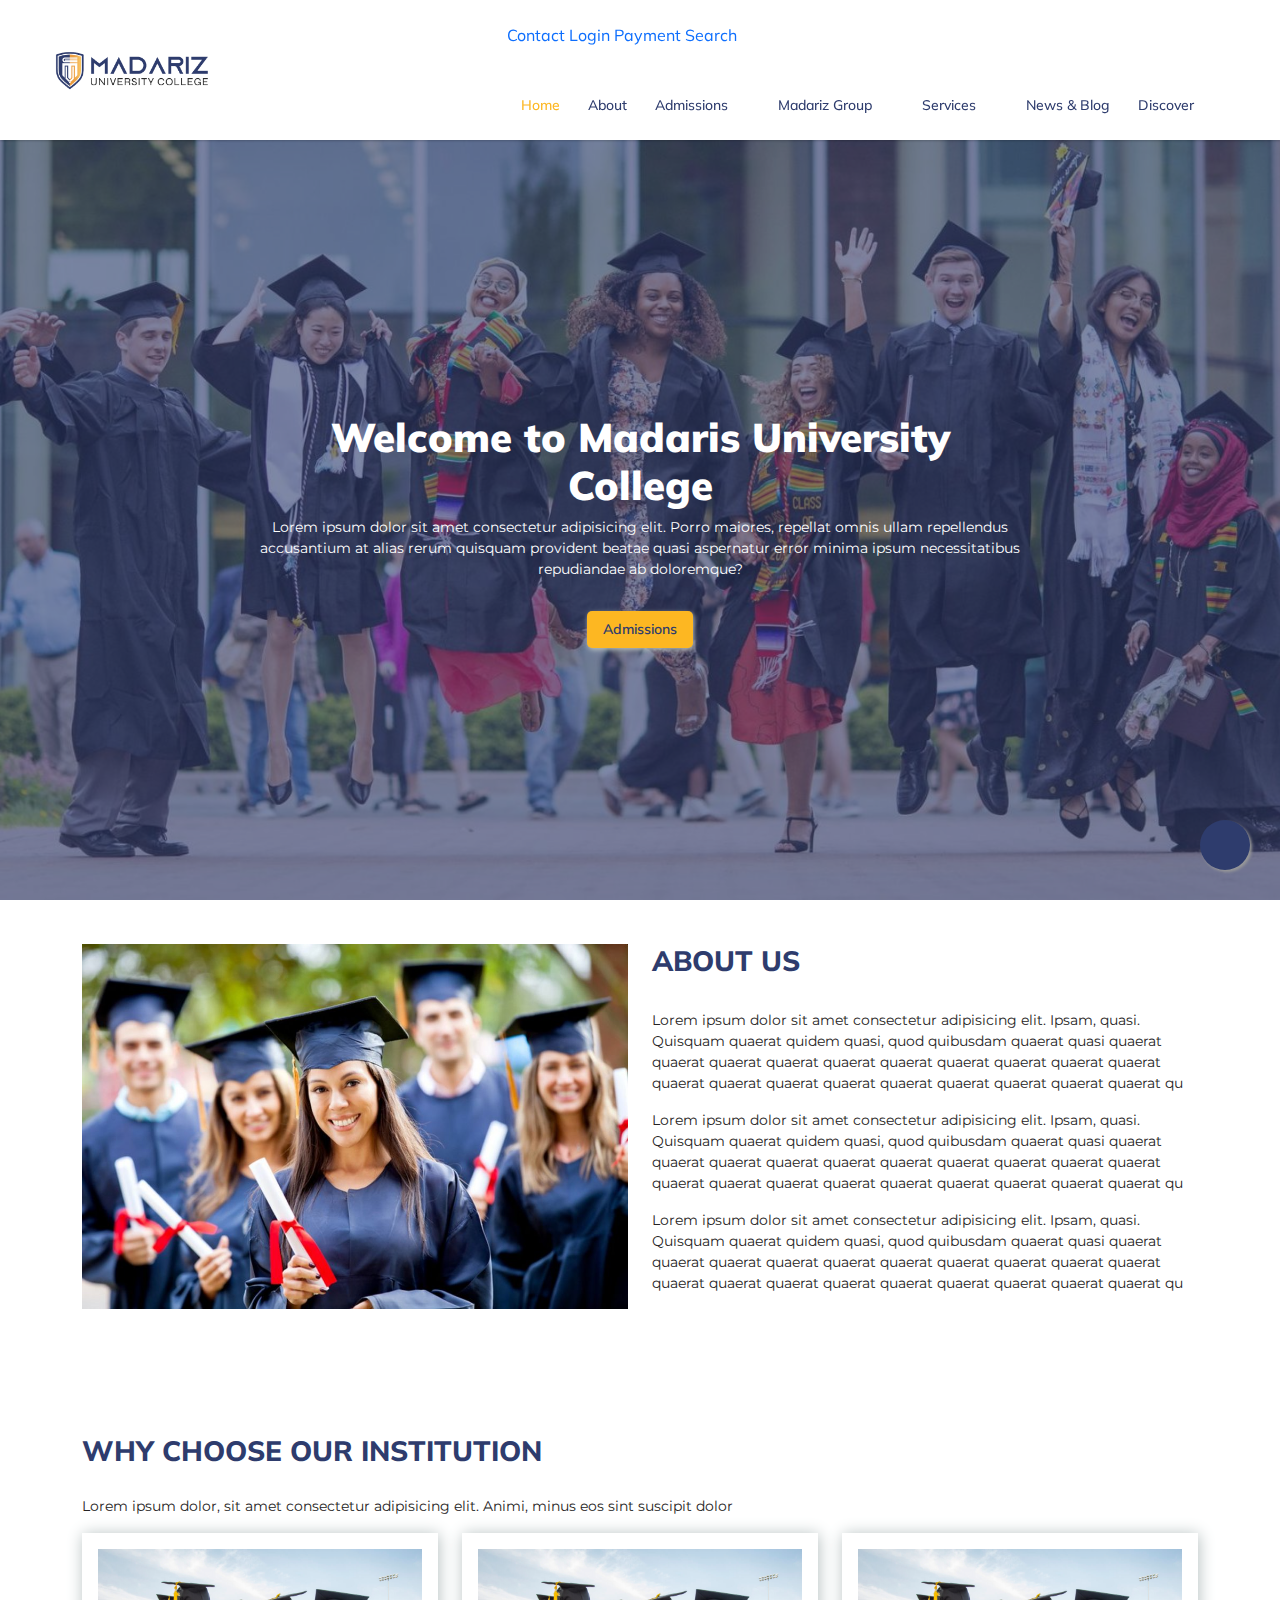
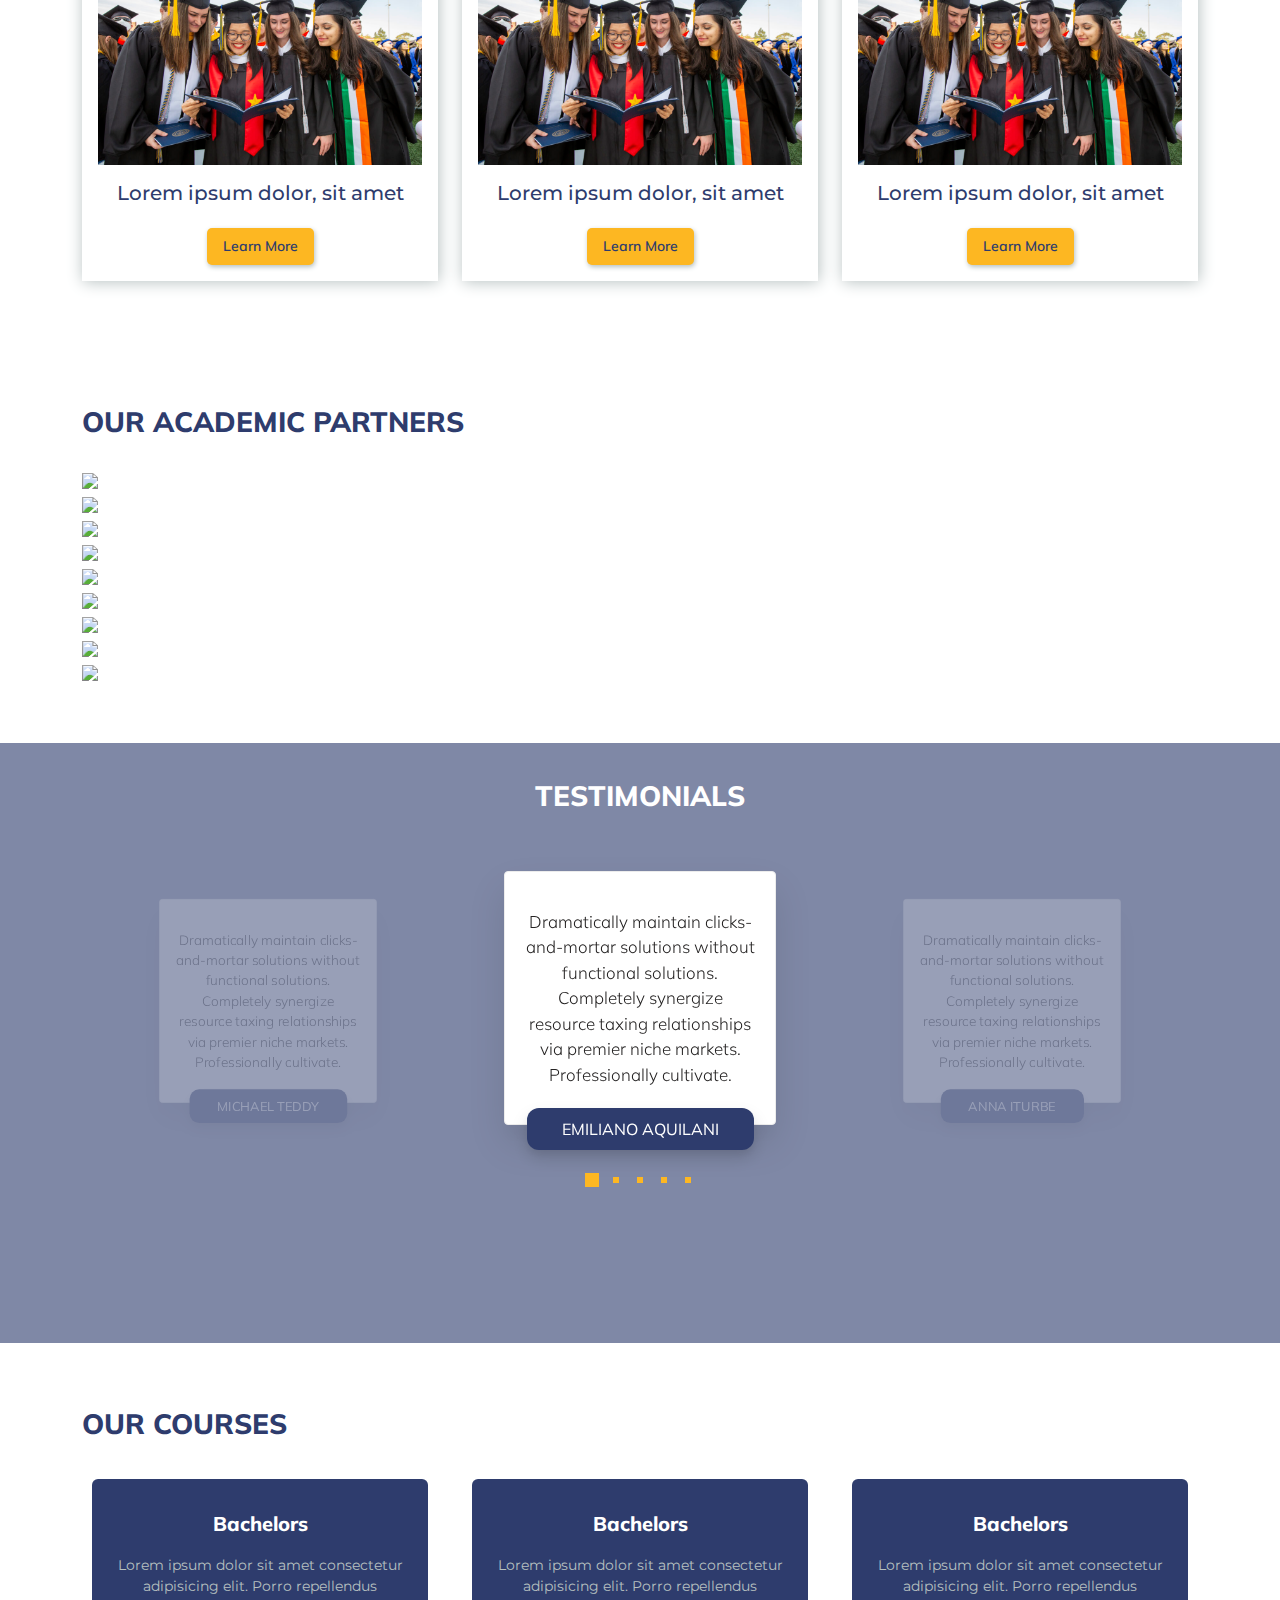
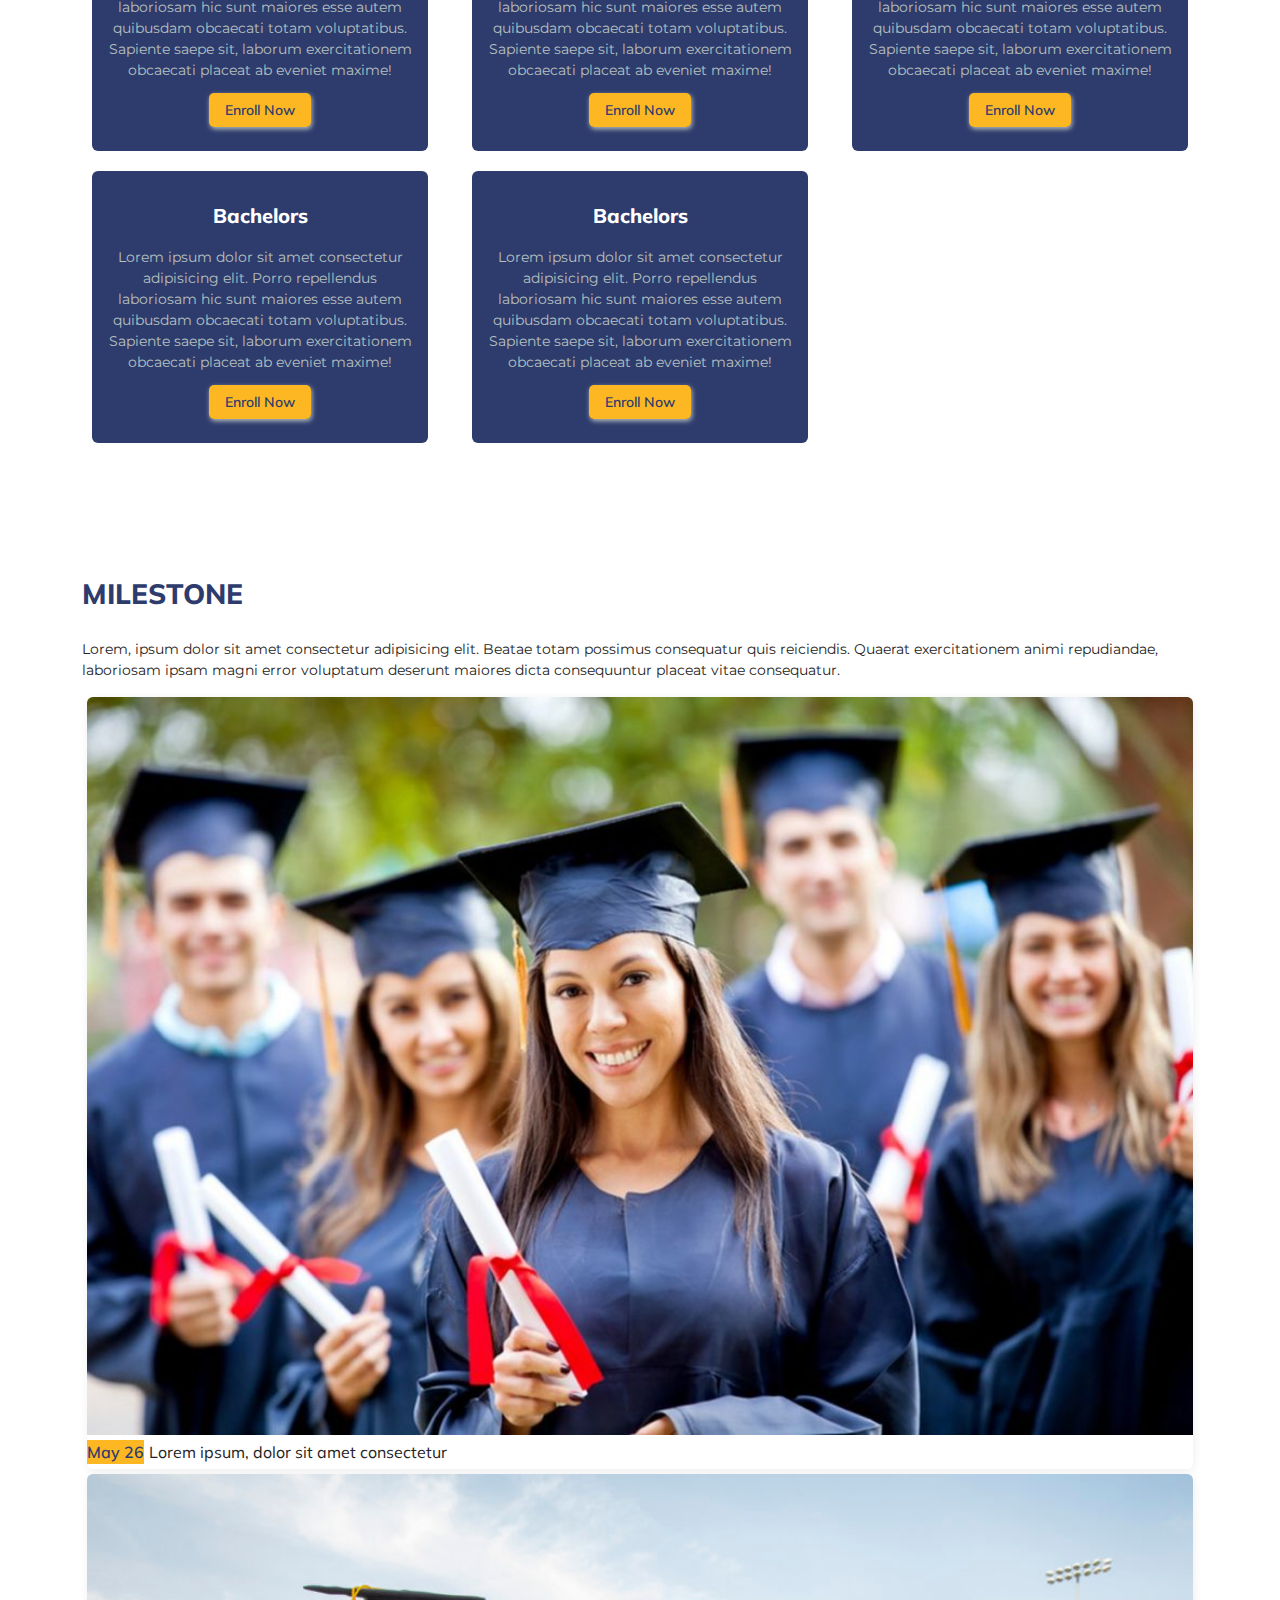
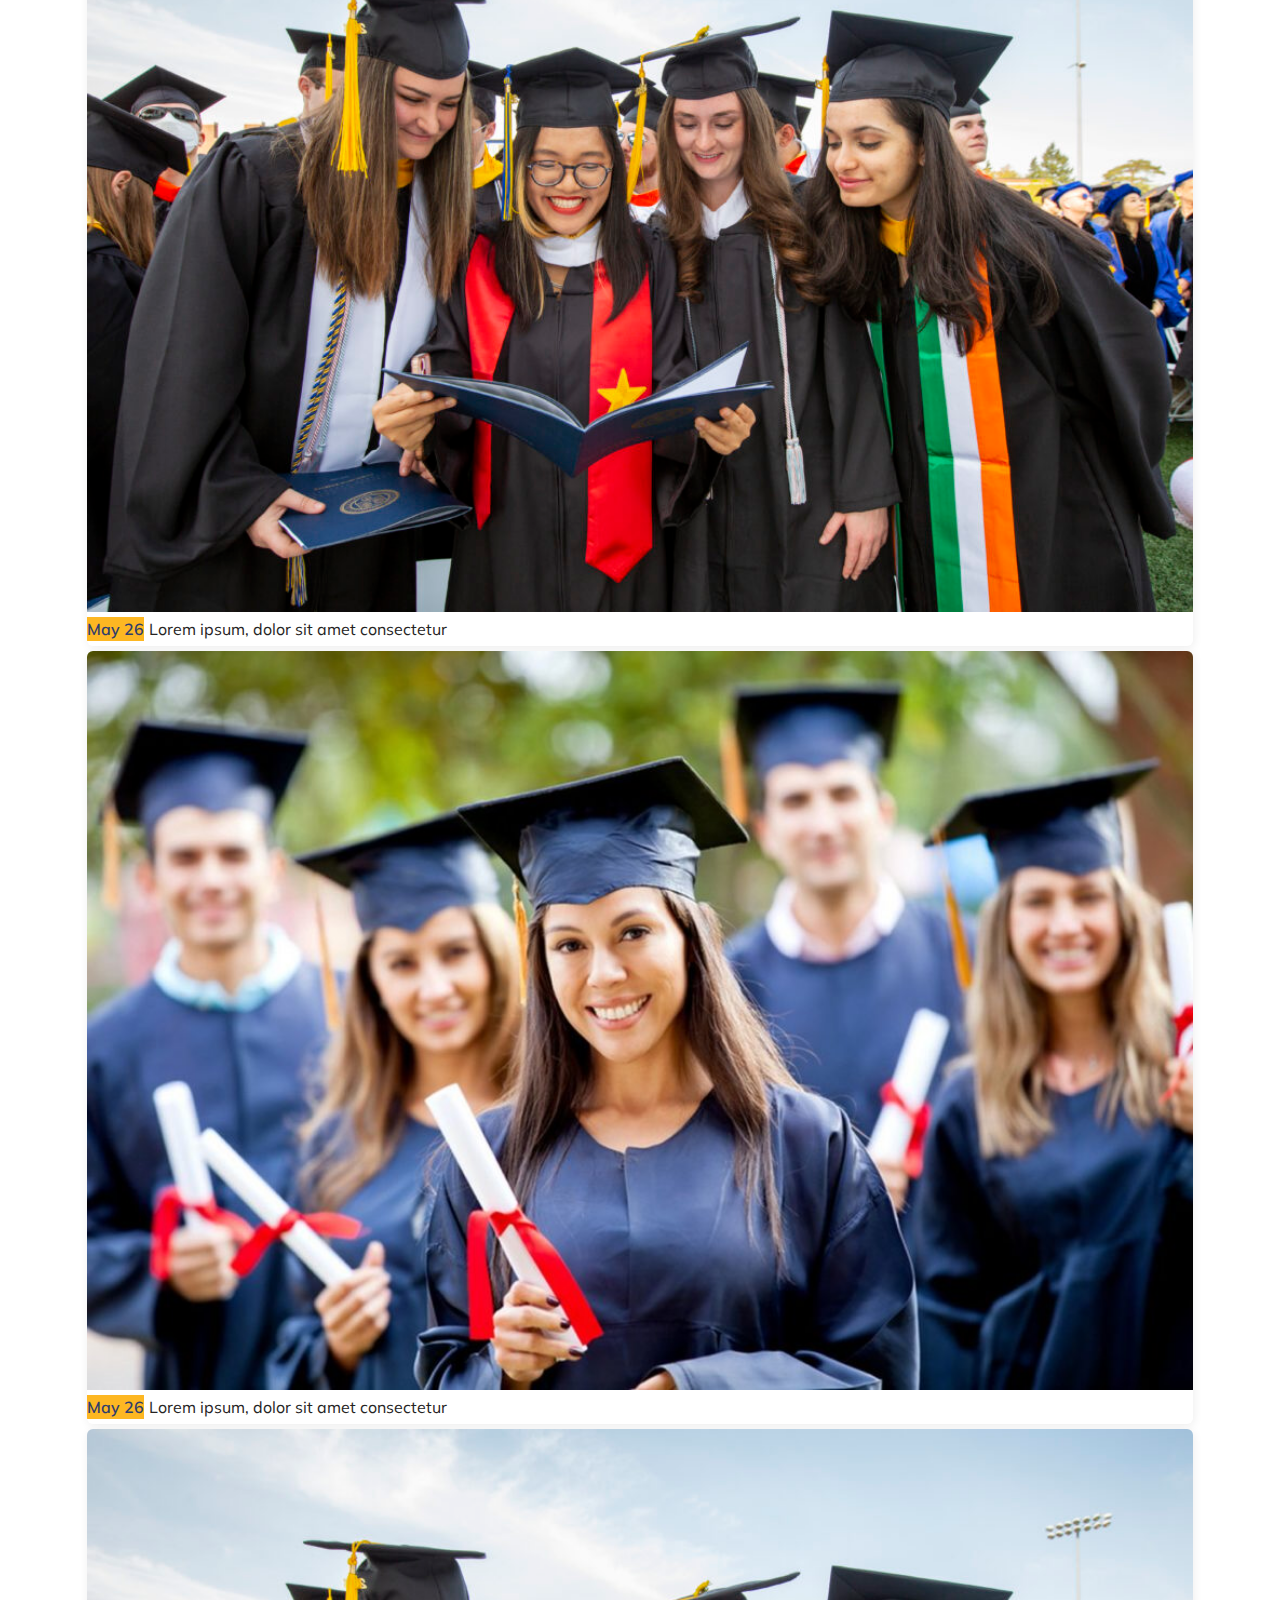
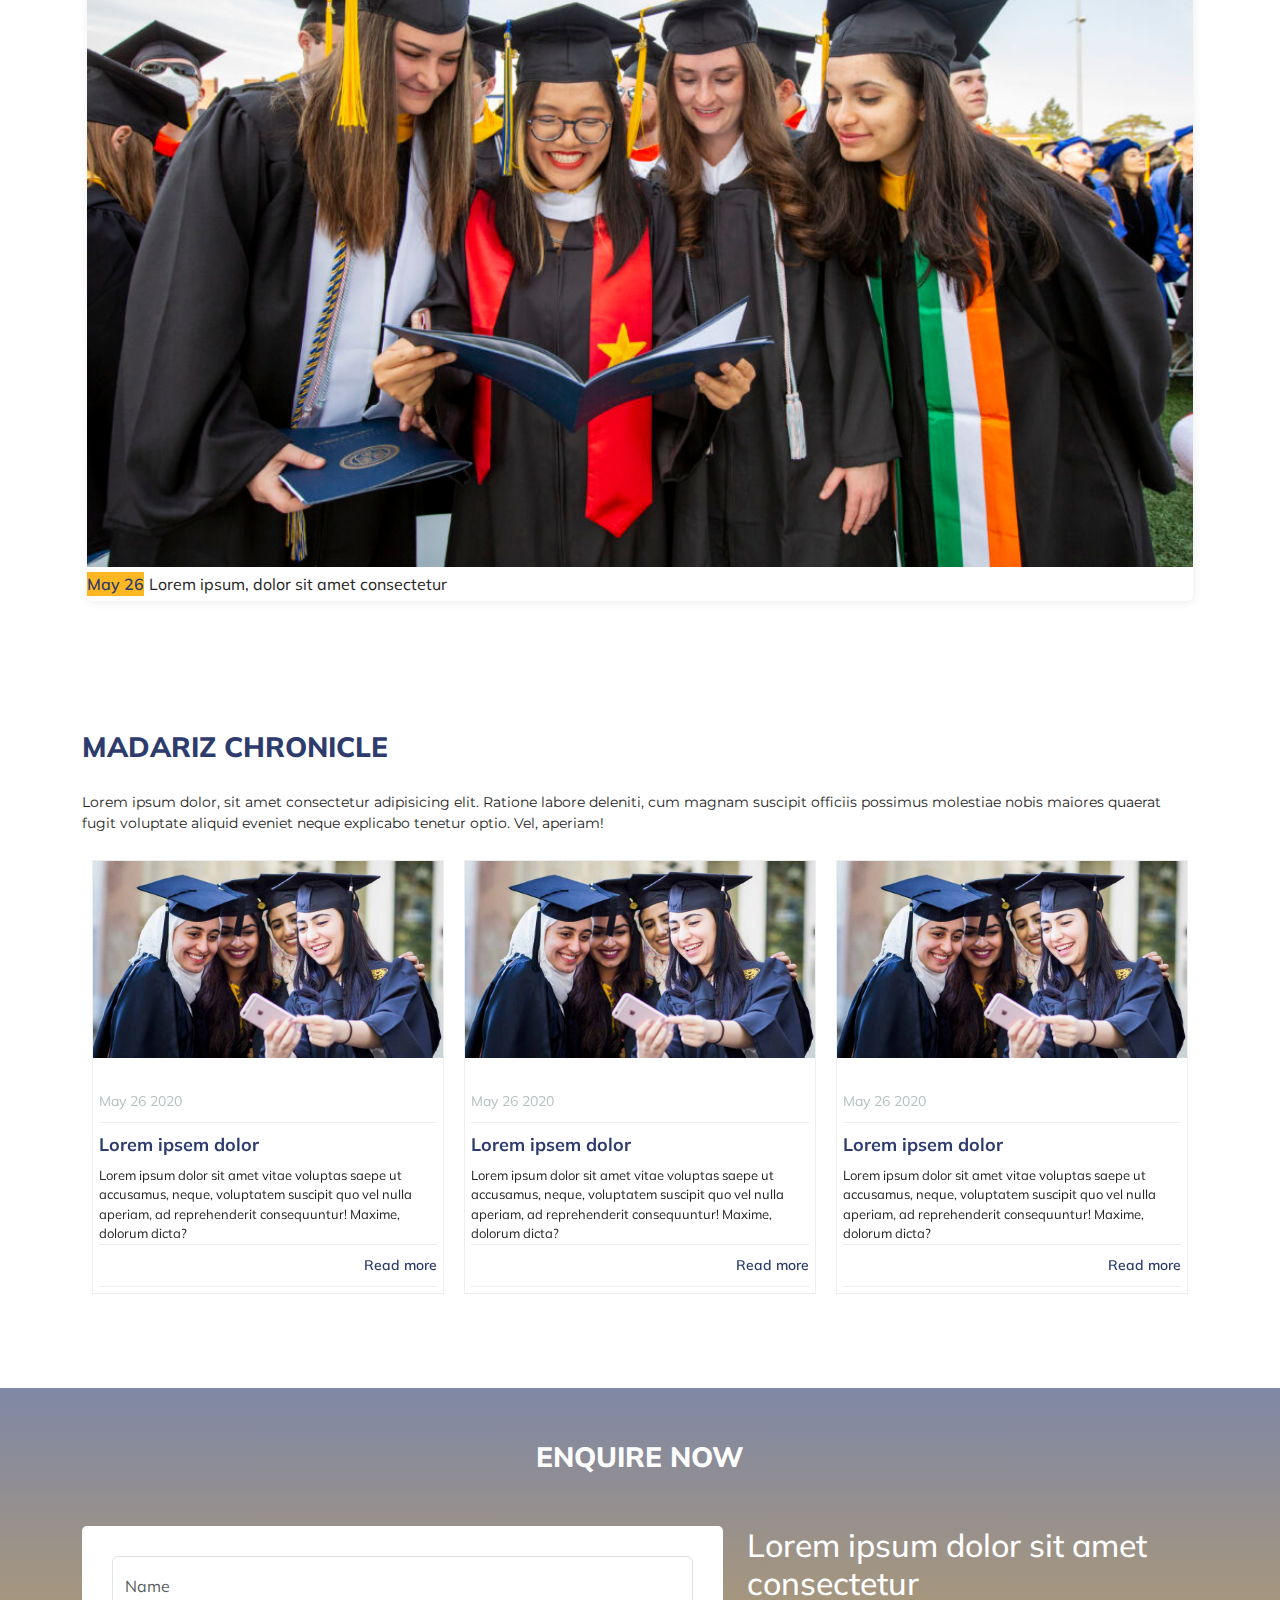
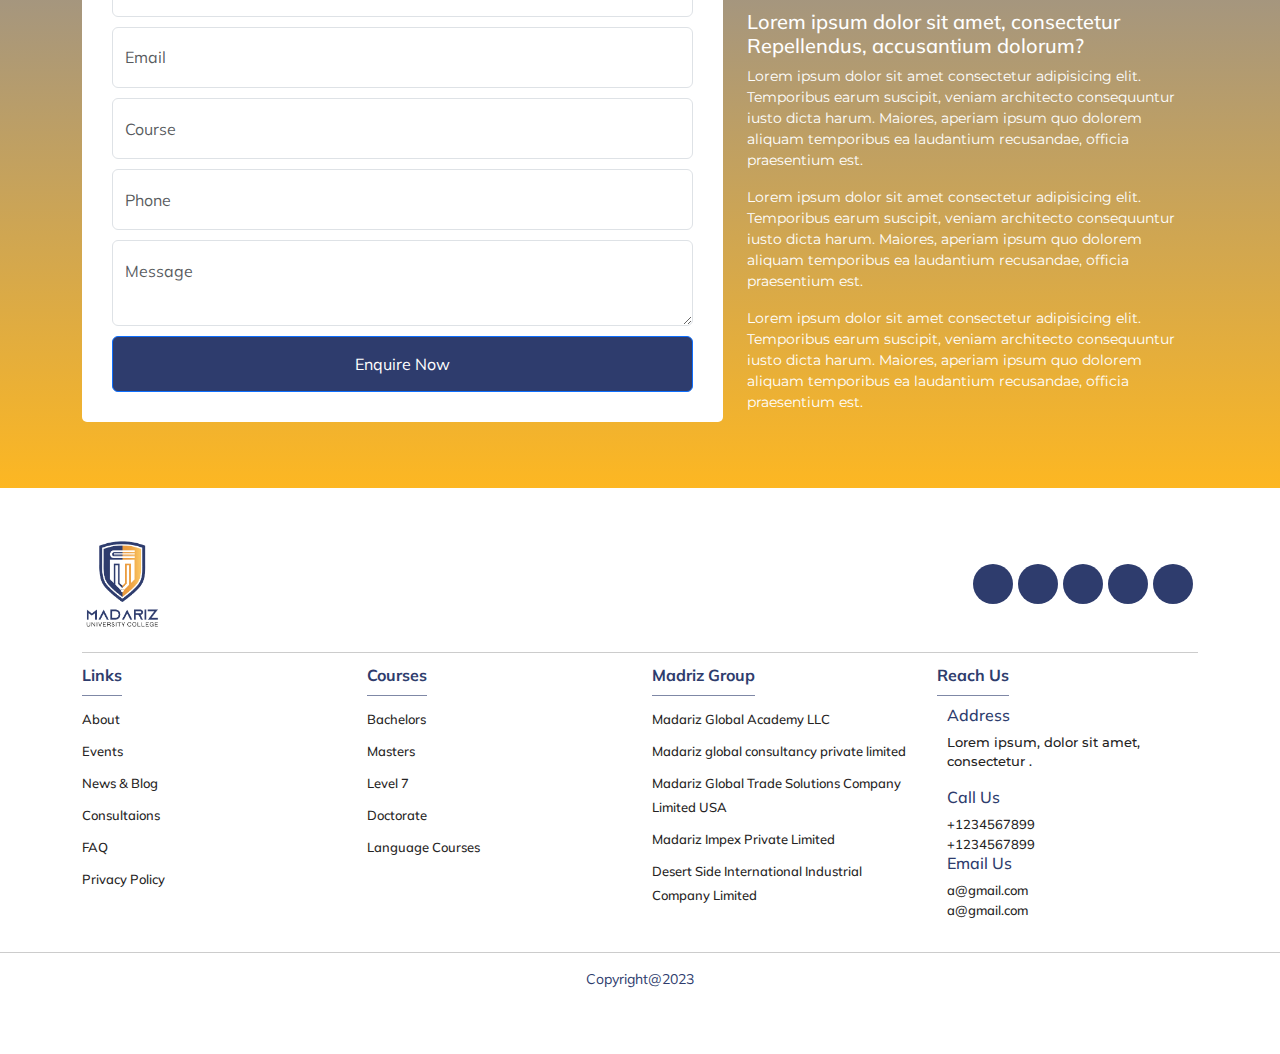
==== commit 6459b60f: "k" ====
--- a/index.html
+++ b/index.html
@@ -121,10 +121,7 @@
 	</div> 
 <!--modal style 2 end -->
         <nav>
-            <div class="login">
-                <a href="#loginModal2" data-toggle="modal" class=""> Login</a>
-                <a href="#registerModal2" data-toggle="modal" class="">Register</a>
-            </div>
+            
             <div class="navbar">
                 <i class='bx bx-menu'></i>
                 <div class="logo"><a href="index.html"><img
@@ -134,94 +131,106 @@
                         <span class="logo-name"><img src="images/logoh.png" alt></span>
                         <i class='bx bx-x'></i>
                     </div>
-                    <ul class="links">
-                        <li><a href="index.html" class="active">Home</a></li>
-                        <li><a href="about.html">About</a></li>
-                        <li>
-                            <a href="#">Admissions</a>
-                            <i class='bx bxs-chevron-down htmlcss-arrow arrow'></i>
-                            <ul class="htmlCss-sub-menu sub-menu">
-                                <li><a href="admissions.html">Bachelors </a></li>
-                                <li><a href="admissions.html">Masters</a></li>
-                                <li><a href="admissions.html">Level 7</a></li>
-                                <li><a href="admissions.html">Doctorate</a></li>
-                                <li><a href="admissions.html">Language Courses</a></li>
-
-                            </ul>
-                        </li>
-                        <li>
-                            <a href="#">Madariz Group</a>
-                            <i class='bx bxs-chevron-down js-arrow arrow '></i>
-                            <ul class="js-sub-menu sub-menu">
-                                <li><a target="_blank"
-                                        href="https://www.madariz.org/staging">Madariz
-                                        Global Academy LLC</a></li>
-                                <li><a href="madaris_group.html">Madariz global
-                                        consultancy private limited</a></li>
-                                <li><a href="madaris_group.html">Madariz Global
-                                        Trade Solutions Company Limited USA</a></li>
-                                <li><a href="madaris_group.html">Madariz Impex
-                                        Private Limited</a></li>
-                                <li><a href="madaris_group.html">Desert Side
-                                        International Industrial Company Limited</a></li>
-                            </ul>
-                        </li>
-                        <li>
-                            <a href="#">Life at Madariz</a>
-                            <i class='bx bxs-chevron-down js-arrow arrow '></i>
-                            <ul class="js-sub-menu sub-menu">
-
-                                <li><a href="lifeatdammam.html">Life at Dammam(
-                                        Eastern province, KSA)</a></li>
-                                <li><a href="events.html">Events</a></li>
-                                <li><a href="h_d.html">Housing & Dining</a></li></ul>
-                        </li>
-                        <li>
-                            <a href="#">Services</a>
-                            <i class='bx bxs-chevron-down js-arrow arrow '></i>
-                            <ul class="js-sub-menu sub-menu">
-
-                                <li><a href="info-for-students.html">Info for
-                                        Students</a></li>
-                                <li class="more">
-                                    <span><a href="#">Consultations<i
-                                                class='bx bxs-chevron-right arrow more-arrow'></i></a>
-
-                                    </span>
-                                    <ul class="more-sub-menu sub-menu">
-                                        <li><a href="consultaions.html">Immigration
-                                                Consultations</a></li>
-                                        <li><a href="consultaions.html">Educational
-                                                Consultations</a></li>
-                                    </ul>
-                                </li>
-
-                            </ul>
-                        </li>
-                        <li><a href="news_blog.html">News & Blog</a></li>
-                        <li>
-                            <a href="#">Discover</a>
-                            <i class='bx bxs-chevron-down js-arrow arrow '></i>
-                            <ul class="js-sub-menu sub-menu">
-
-                                <li><a href>Events & Media</a></li>
-                                <li><a href="discover/testimonial.html">Reviews
-                                        & Testimonials</a></li>
-                                <li><a href="discover/trainers.html">Our
-                                        Trainers</a></li>
-                                <li><a href="discover/library-recources.html">Library
-                                        & Recourses</a></li>
-                                <li><a href="discover/partners.html">Accreditations
-                                        & Partners</a></li>
-                            </ul>
-                        </li>
-
-                        <li><a href="contact.html">Contact</a></li>
-                        <li><a href="e-payment.html">E payment</a></li>
-                    </ul>
+                    <div class="d-flex flex-column">
+                        <div class="d-inline-block">
+                           <a href="contact.html">Contact</a>
+                           <a href="#loginModal2" data-toggle="modal" class=""> Login</a>
+                           <a href="e-payment.html">Payment</a>
+                           <a href="">Search</a>
+
+                        </div>
+                        <ul class="links">
+                            <li><a href="index.html" class="active">Home</a></li>
+                            <li><a href="about.html">About</a></li>
+                            <li>
+                                <a href="#">Admissions</a>
+                                <i class='bx bxs-chevron-down htmlcss-arrow arrow'></i>
+                                <ul class="htmlCss-sub-menu sub-menu">
+                                    <li><a href="admissions.html">Bachelors </a></li>
+                                    <li><a href="admissions.html">Masters</a></li>
+                                    <li><a href="admissions.html">Level 7</a></li>
+                                    <li><a href="admissions.html">Doctorate</a></li>
+                                    <li><a href="admissions.html">Language Courses</a></li>
+    
+                                </ul>
+                            </li>
+                            <li>
+                                <a href="#">Madariz Group</a>
+                                <i class='bx bxs-chevron-down js-arrow arrow '></i>
+                                <ul class="js-sub-menu sub-menu">
+                                    <li><a target="_blank"
+                                            href="https://www.madariz.org/staging">Madariz
+                                            Global Academy LLC</a></li>
+                                    <li><a href="madaris_group.html">Madariz global
+                                            consultancy private limited</a></li>
+                                    <li><a href="madaris_group.html">Madariz Global
+                                            Trade Solutions Company Limited USA</a></li>
+                                    <li><a href="madaris_group.html">Madariz Impex
+                                            Private Limited</a></li>
+                                    <li><a href="madaris_group.html">Desert Side
+                                            International Industrial Company Limited</a></li>
+                                </ul>
+                            </li>
+                           
+                            <li>
+                                <a href="#">Services</a>
+                                <i class='bx bxs-chevron-down js-arrow arrow '></i>
+                                <ul class="js-sub-menu sub-menu">
+    
+                                    <li><a href="info-for-students.html">Info for
+                                            Students</a></li>
+                                    <li class="more">
+                                        <span><a href="#">Consultations<i
+                                                    class='bx bxs-chevron-right arrow more-arrow'></i></a>
+    
+                                        </span>
+                                        <ul class="more-sub-menu sub-menu">
+                                            <li><a href="consultaions.html">Immigration
+                                                    Consultations</a></li>
+                                            <li><a href="consultaions.html">Educational
+                                                    Consultations</a></li>
+                                        </ul>
+                                    </li>
+    
+                                </ul>
+                            </li>
+                            <li><a href="news_blog.html">News & Blog</a></li>
+                            <li>
+                                <a href="#">Discover</a>
+                                <i class='bx bxs-chevron-down js-arrow arrow '></i>
+                                <ul class="js-sub-menu sub-menu">
+    
+                                    <li><a href>Events & Media</a></li>
+                                    <li><a href="discover/testimonial.html">Reviews
+                                            & Testimonials</a></li>
+                                    <li><a href="discover/trainers.html">Our
+                                            Trainers</a></li>
+                                    <li><a href="discover/library-recources.html">Library
+                                            & Recourses</a></li>
+                                    <li><a href="discover/partners.html">Accreditations
+                                            & Partners</a></li>
+                                             <li class="more">
+                                        <span><a href="#">Consultations<i
+                                                    class='bx bxs-chevron-right arrow more-arrow'></i></a>
+    
+                                        </span>
+                                        <ul class="more-sub-menu sub-menu">
+                                            <li><a href="lifeatdammam.html">Life at Dammam(
+                                                Eastern province, KSA)</a></li>
+                                        <li><a href="events.html">Events</a></li>
+                                        <li><a href="h_d.html">Housing & Dining</a></li>
+                                        </ul>
+                                    </li>
+                                </ul>
+                            </li>
+    
+                           
+                        </ul>
+                    </div>
                 </div>
-
+                
             </div>
+           
         </nav>
         <main>
             <div class="owl-carousel owl-theme" id="banner">
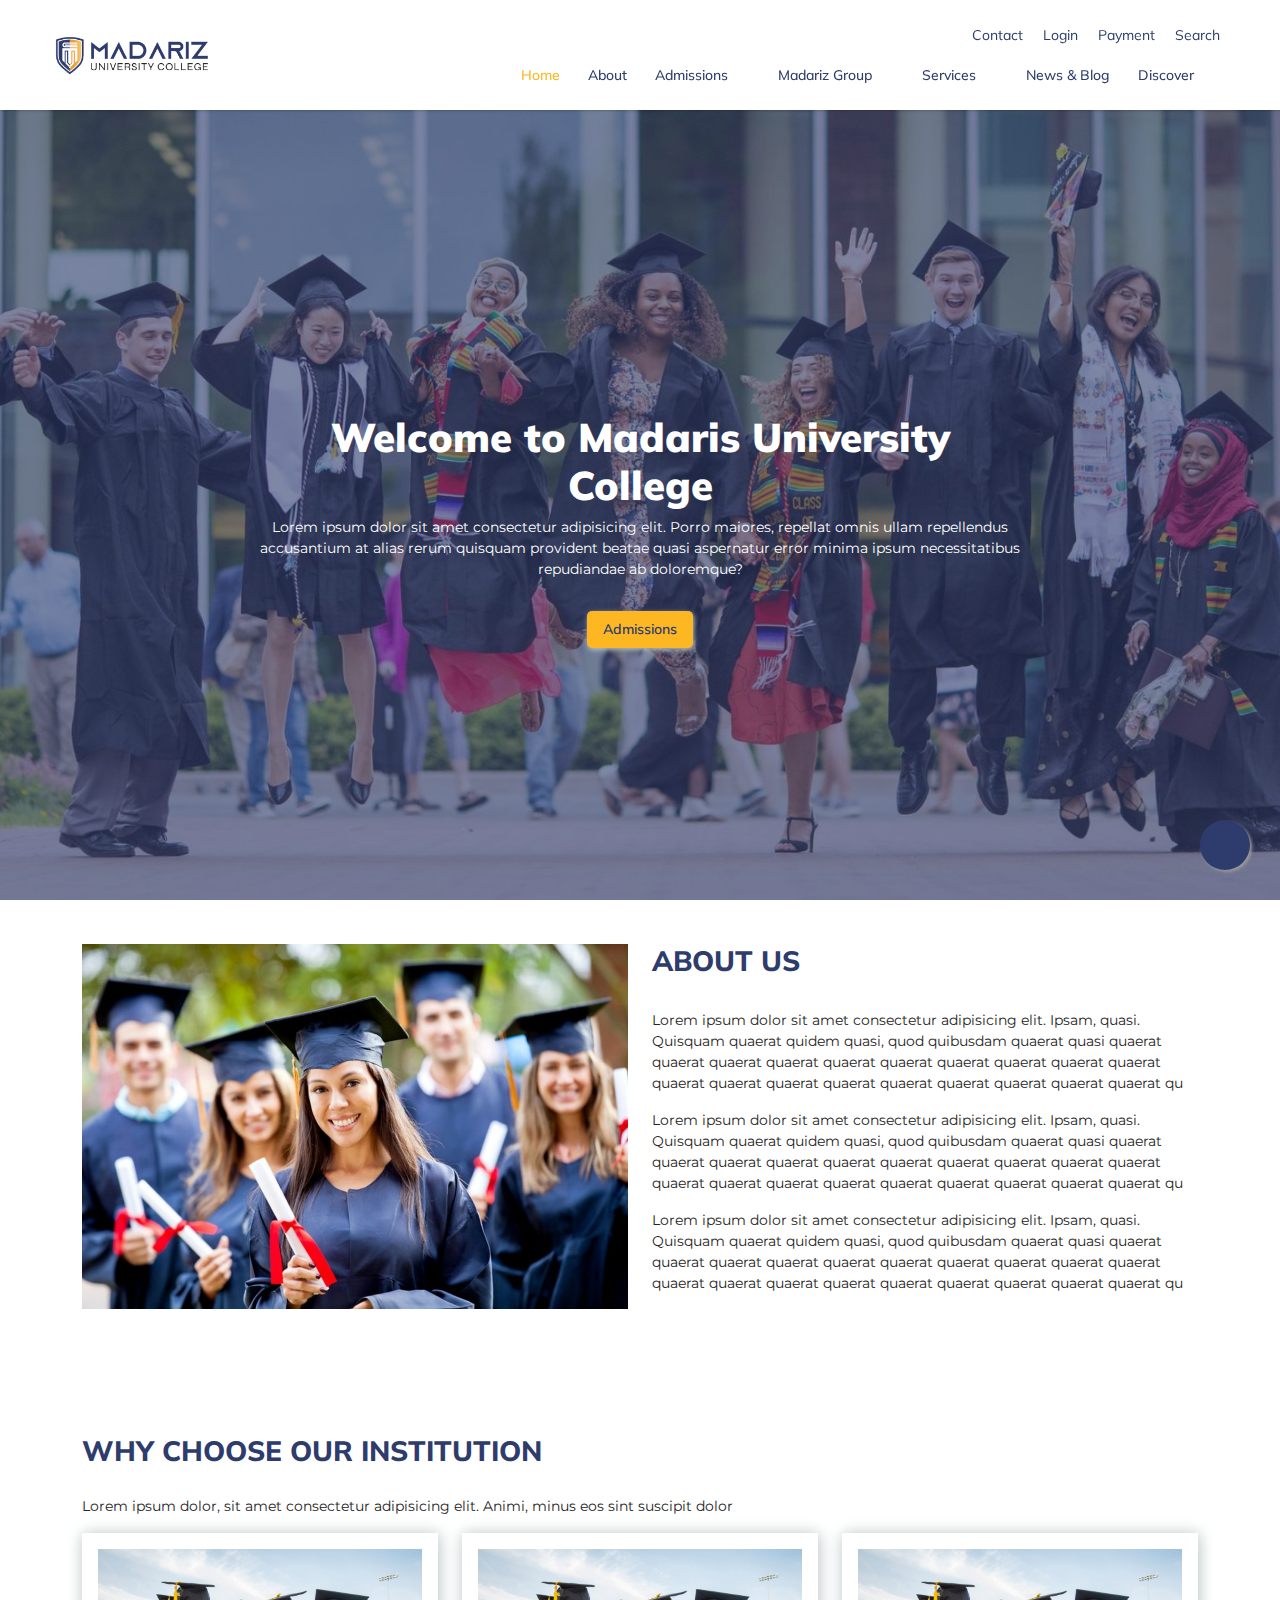
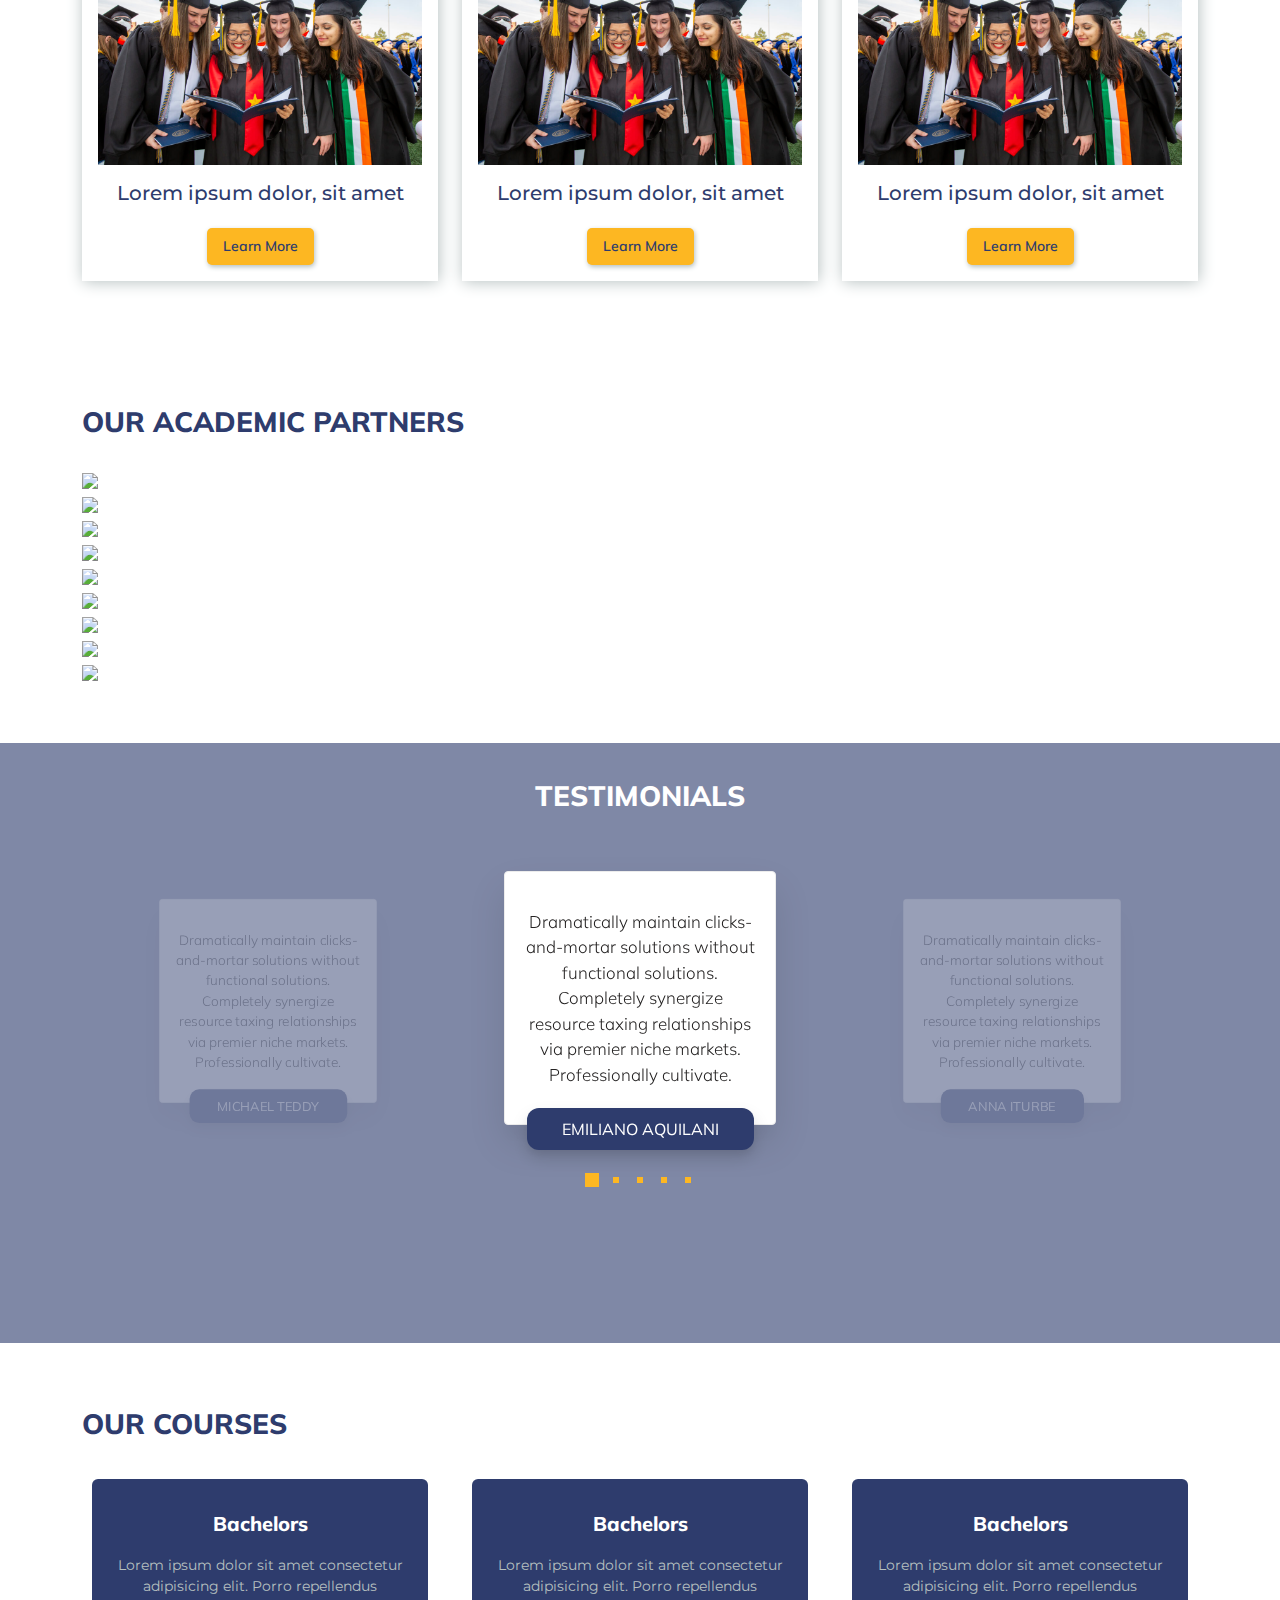
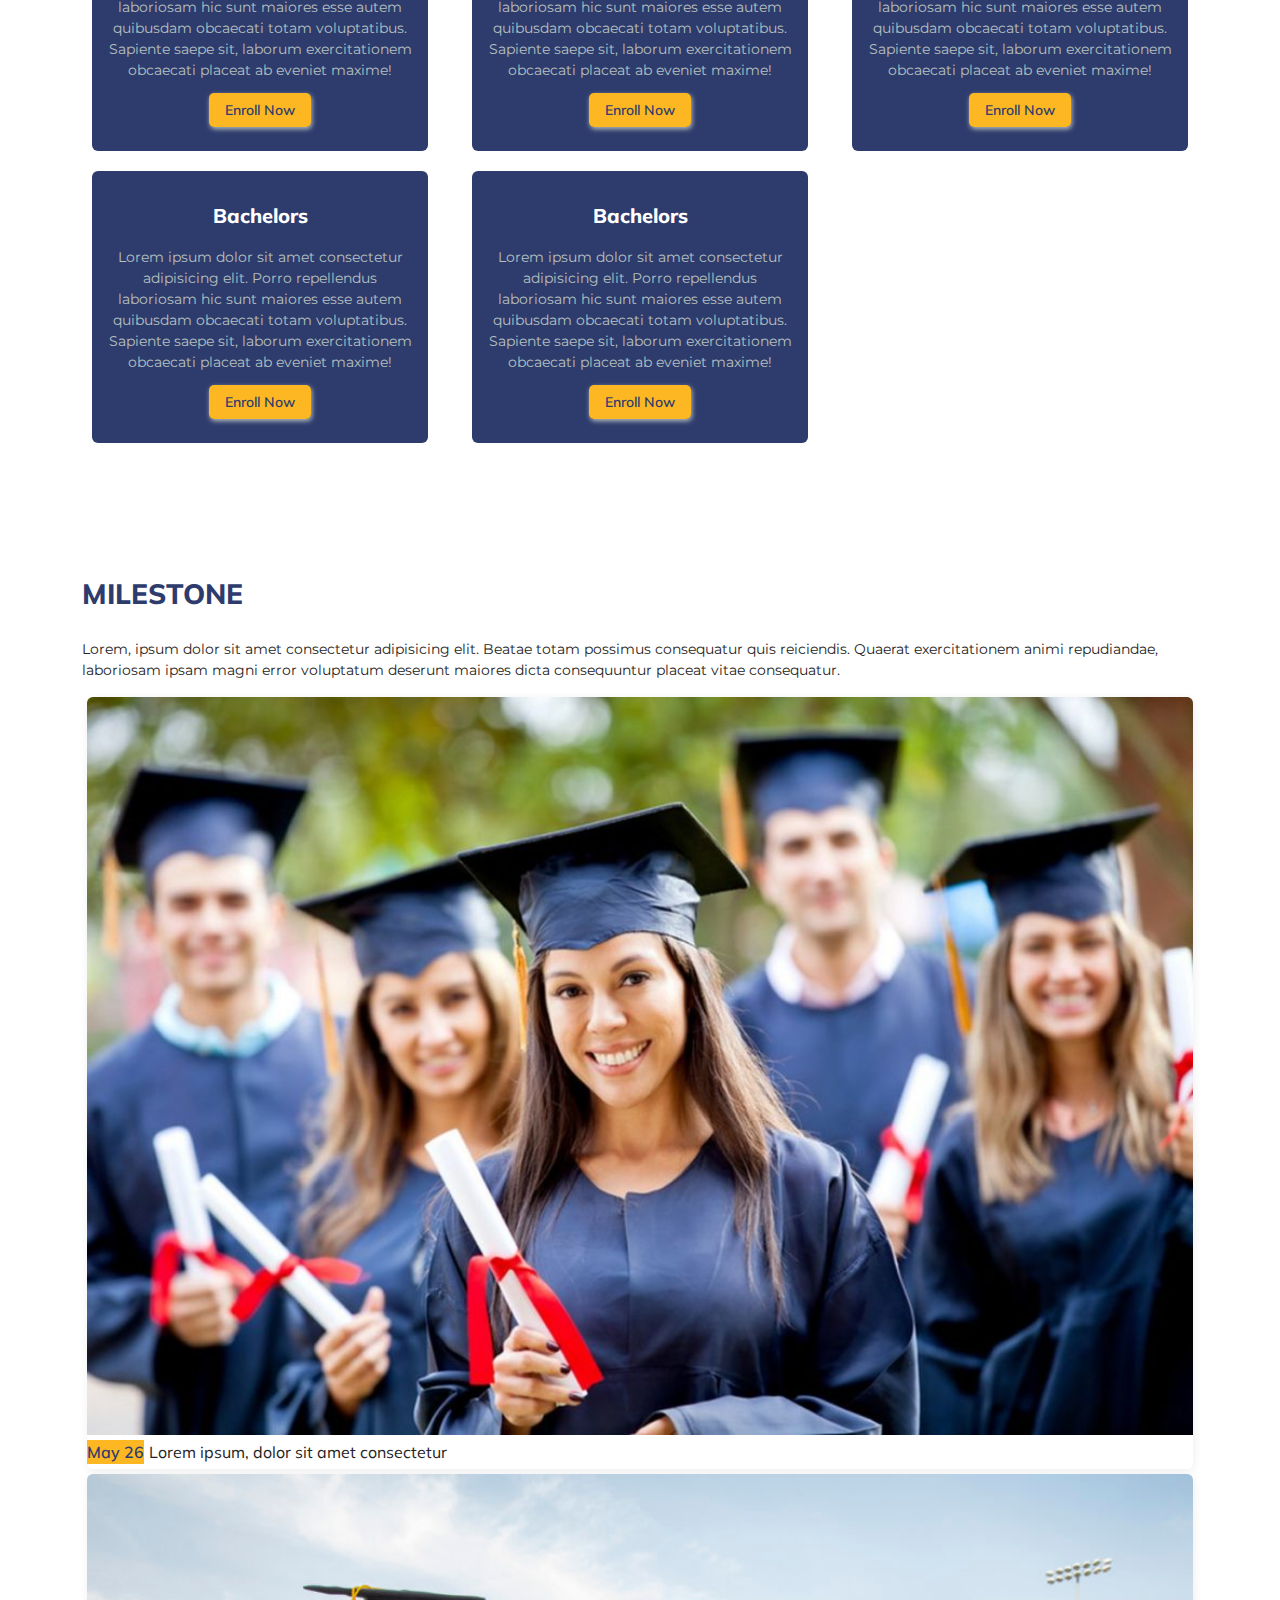
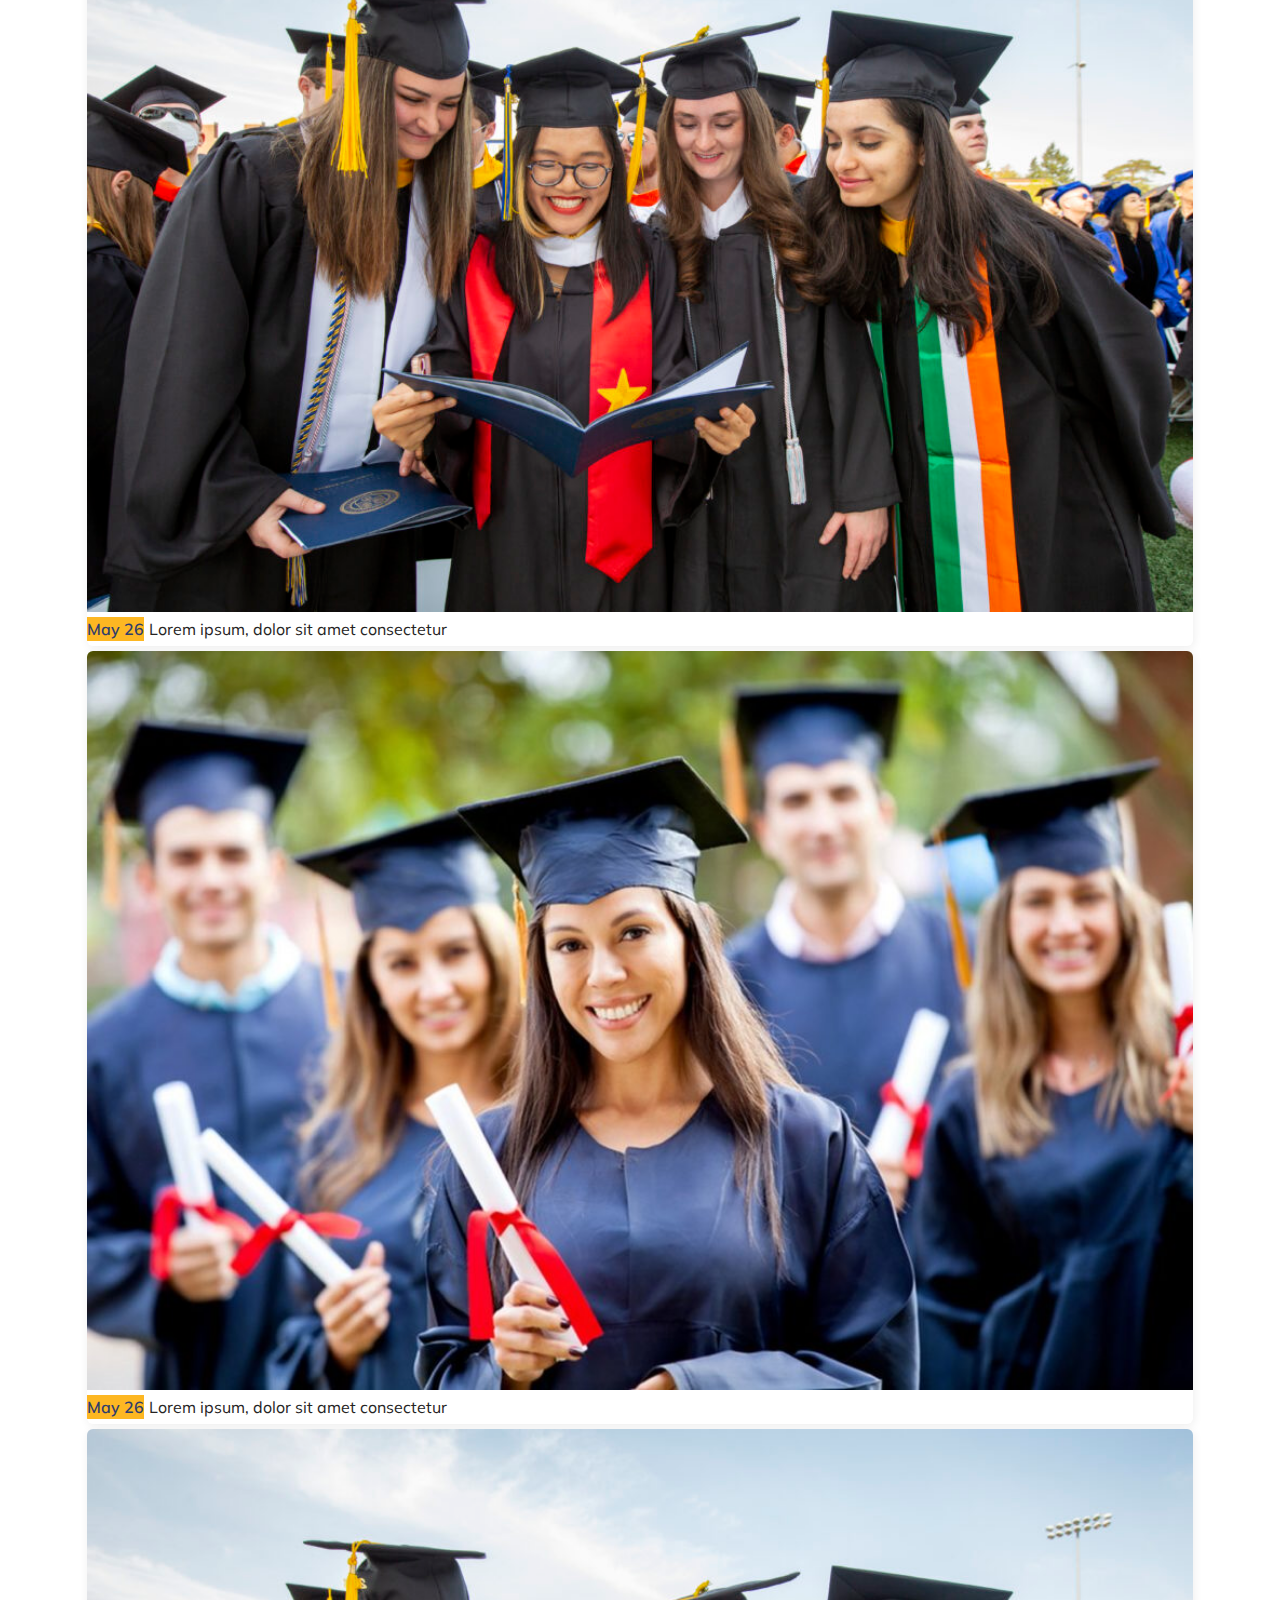
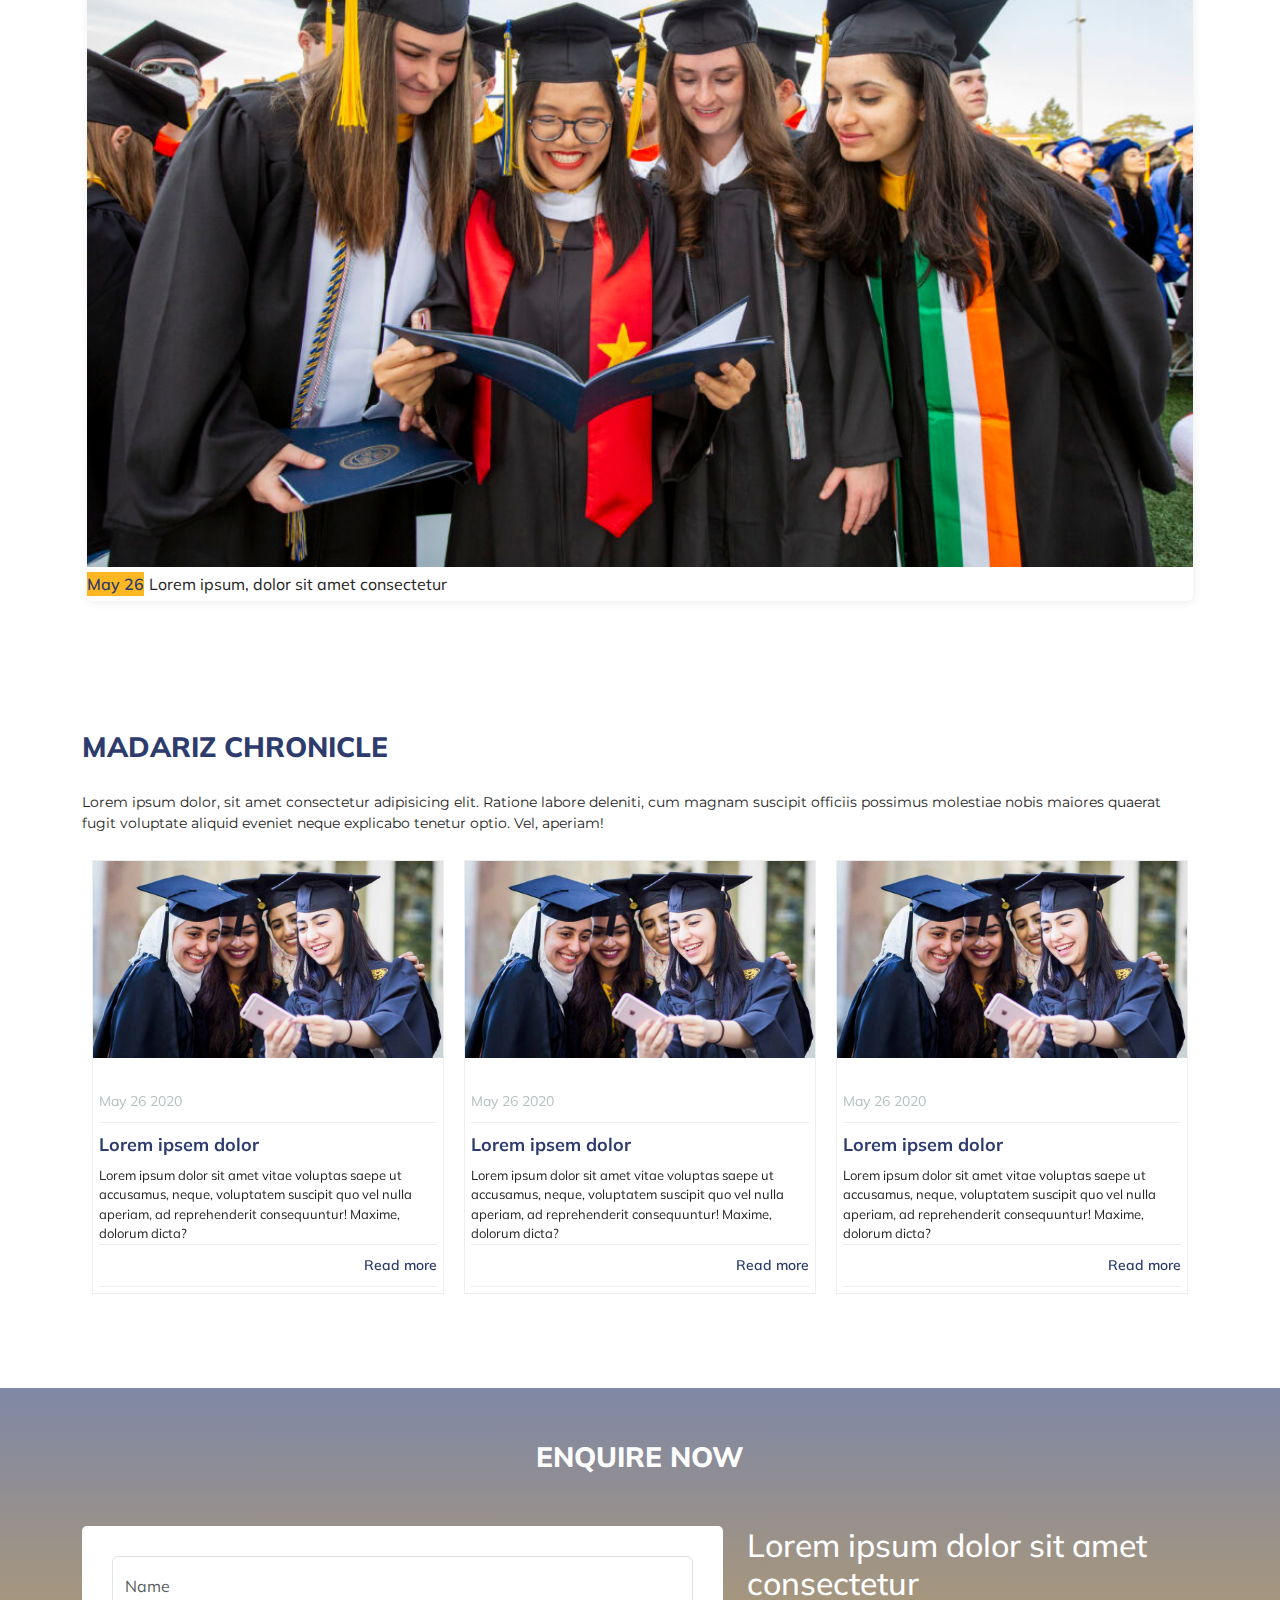
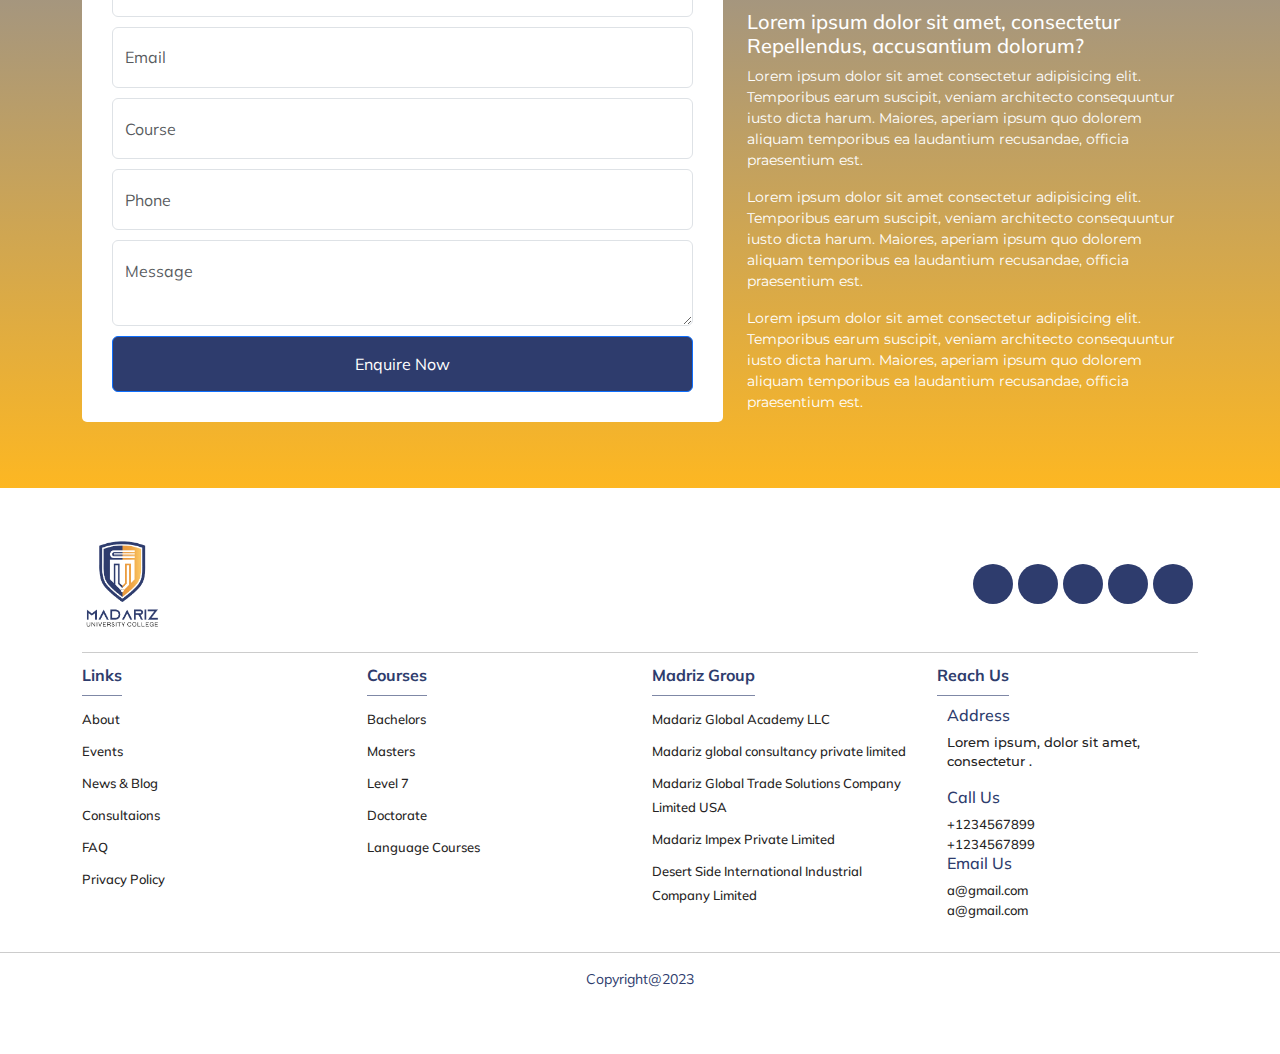
==== commit 41df3af6: "," ====
--- a/index.html
+++ b/index.html
@@ -131,7 +131,7 @@
                         <span class="logo-name"><img src="images/logoh.png" alt></span>
                         <i class='bx bx-x'></i>
                     </div>
-                    <div class="d-flex flex-column">
+                    <div class=" nav-inner">
                         <div class="d-inline-block">
                            <a href="contact.html">Contact</a>
                            <a href="#loginModal2" data-toggle="modal" class=""> Login</a>
@@ -210,7 +210,7 @@
                                     <li><a href="discover/partners.html">Accreditations
                                             & Partners</a></li>
                                              <li class="more">
-                                        <span><a href="#">Consultations<i
+                                        <span><a href="#">Life At Madariz<i
                                                     class='bx bxs-chevron-right arrow more-arrow'></i></a>
     
                                         </span>
--- a/css/style.css
+++ b/css/style.css
@@ -146,6 +146,22 @@
   .navbar .logo {
    width: 14%;
    
+  }
+  nav .navbar .nav-inner{
+    display: flex;
+   
+   
+    flex-direction: column;
+  }
+  nav .navbar .nav-inner .d-inline-block{
+    margin-bottom: -30px;
+    display: flex !important;
+    justify-content: flex-end !important;
+  }
+  nav .navbar .nav-inner .d-inline-block a{
+  padding: 0 10px;
+  color: var(--color-primary);
+  font-size: 14px;
   }
   nav .navbar .nav-links{
     line-height: 70px;
@@ -324,7 +340,7 @@
       top: 0;
       left: -100%;
       display: block;
-      max-width: 270px;
+      max-width: 85%;
       width: 100%;
       background:  var(--color-white);
       line-height: 40px;
@@ -1012,6 +1028,15 @@
     text-align: center;
     width: auto;
   }
+  nav .navbar .nav-inner{
+    flex-direction: column-reverse;
+  }
+  nav .navbar .nav-inner .d-inline-block{
+    display: flex !important;
+   
+    flex-direction: column !important;
+    margin-left: 10px;
+  }
   }
 
 
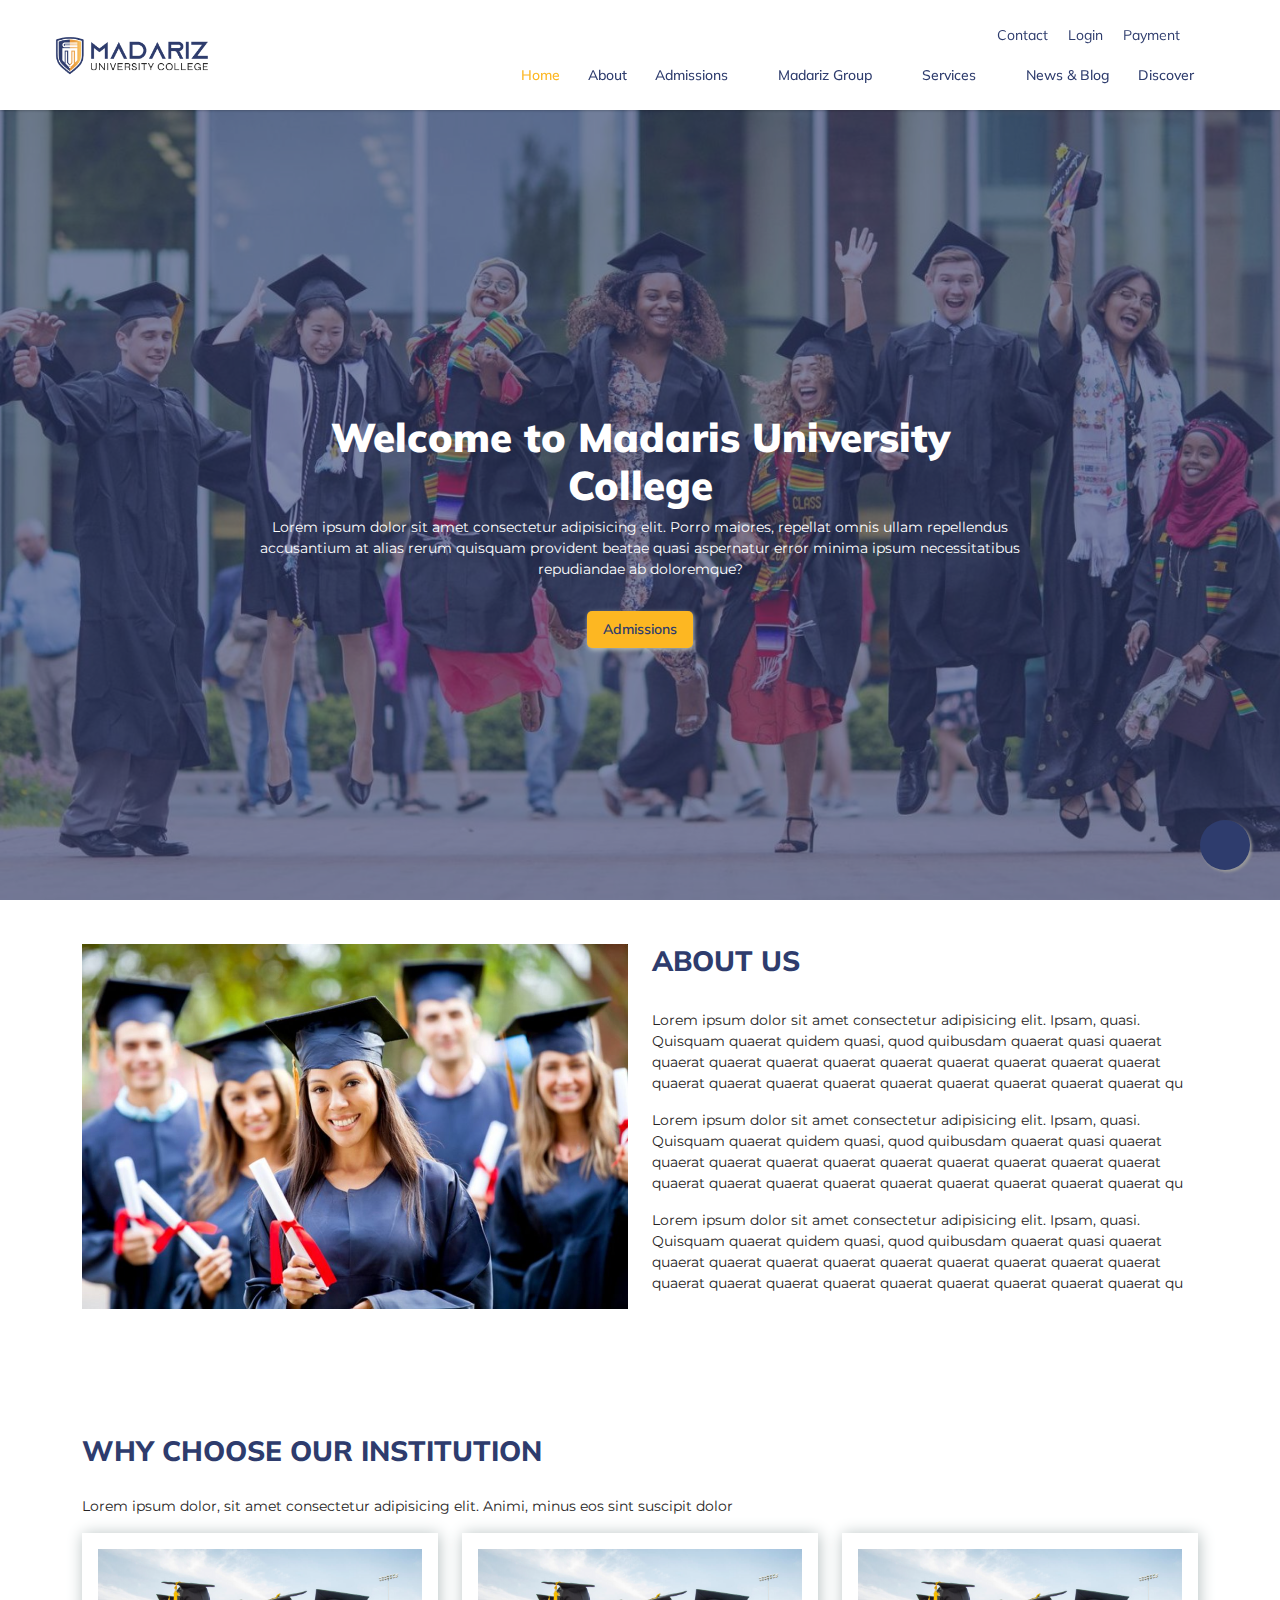
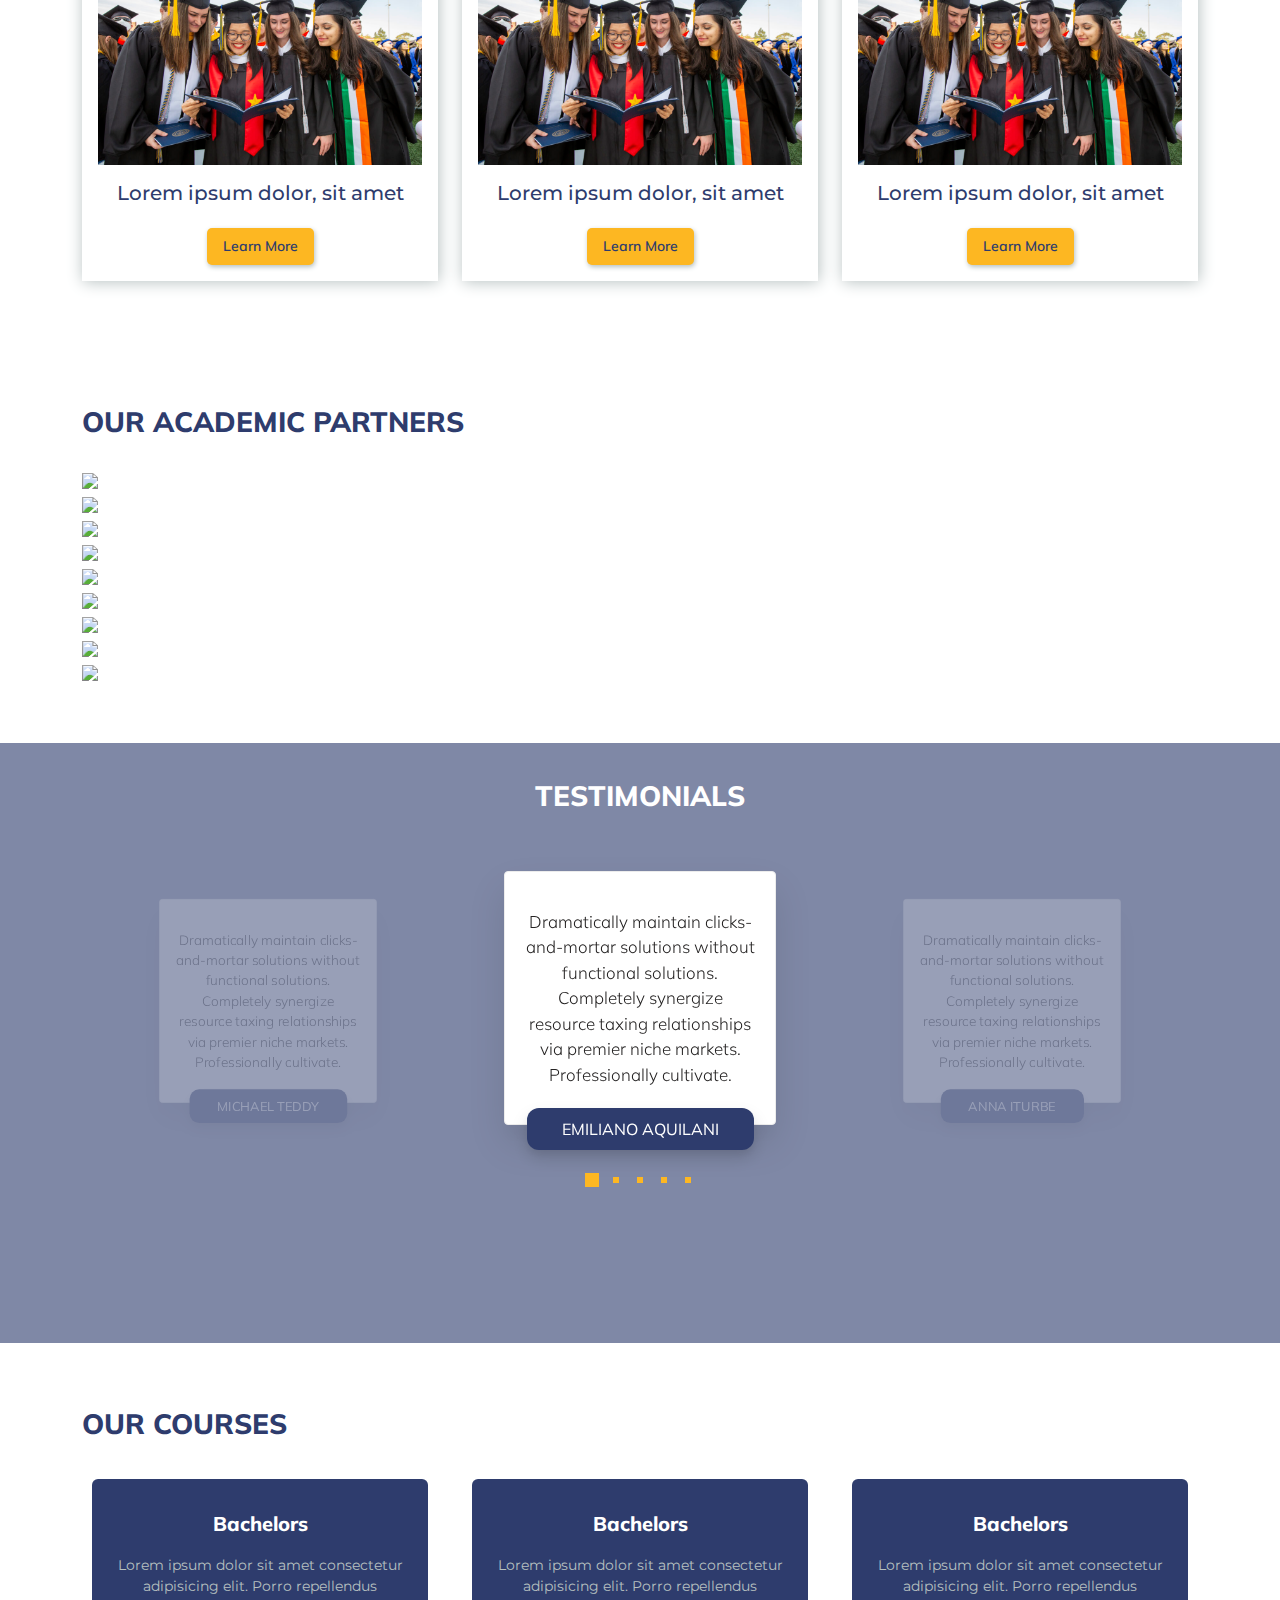
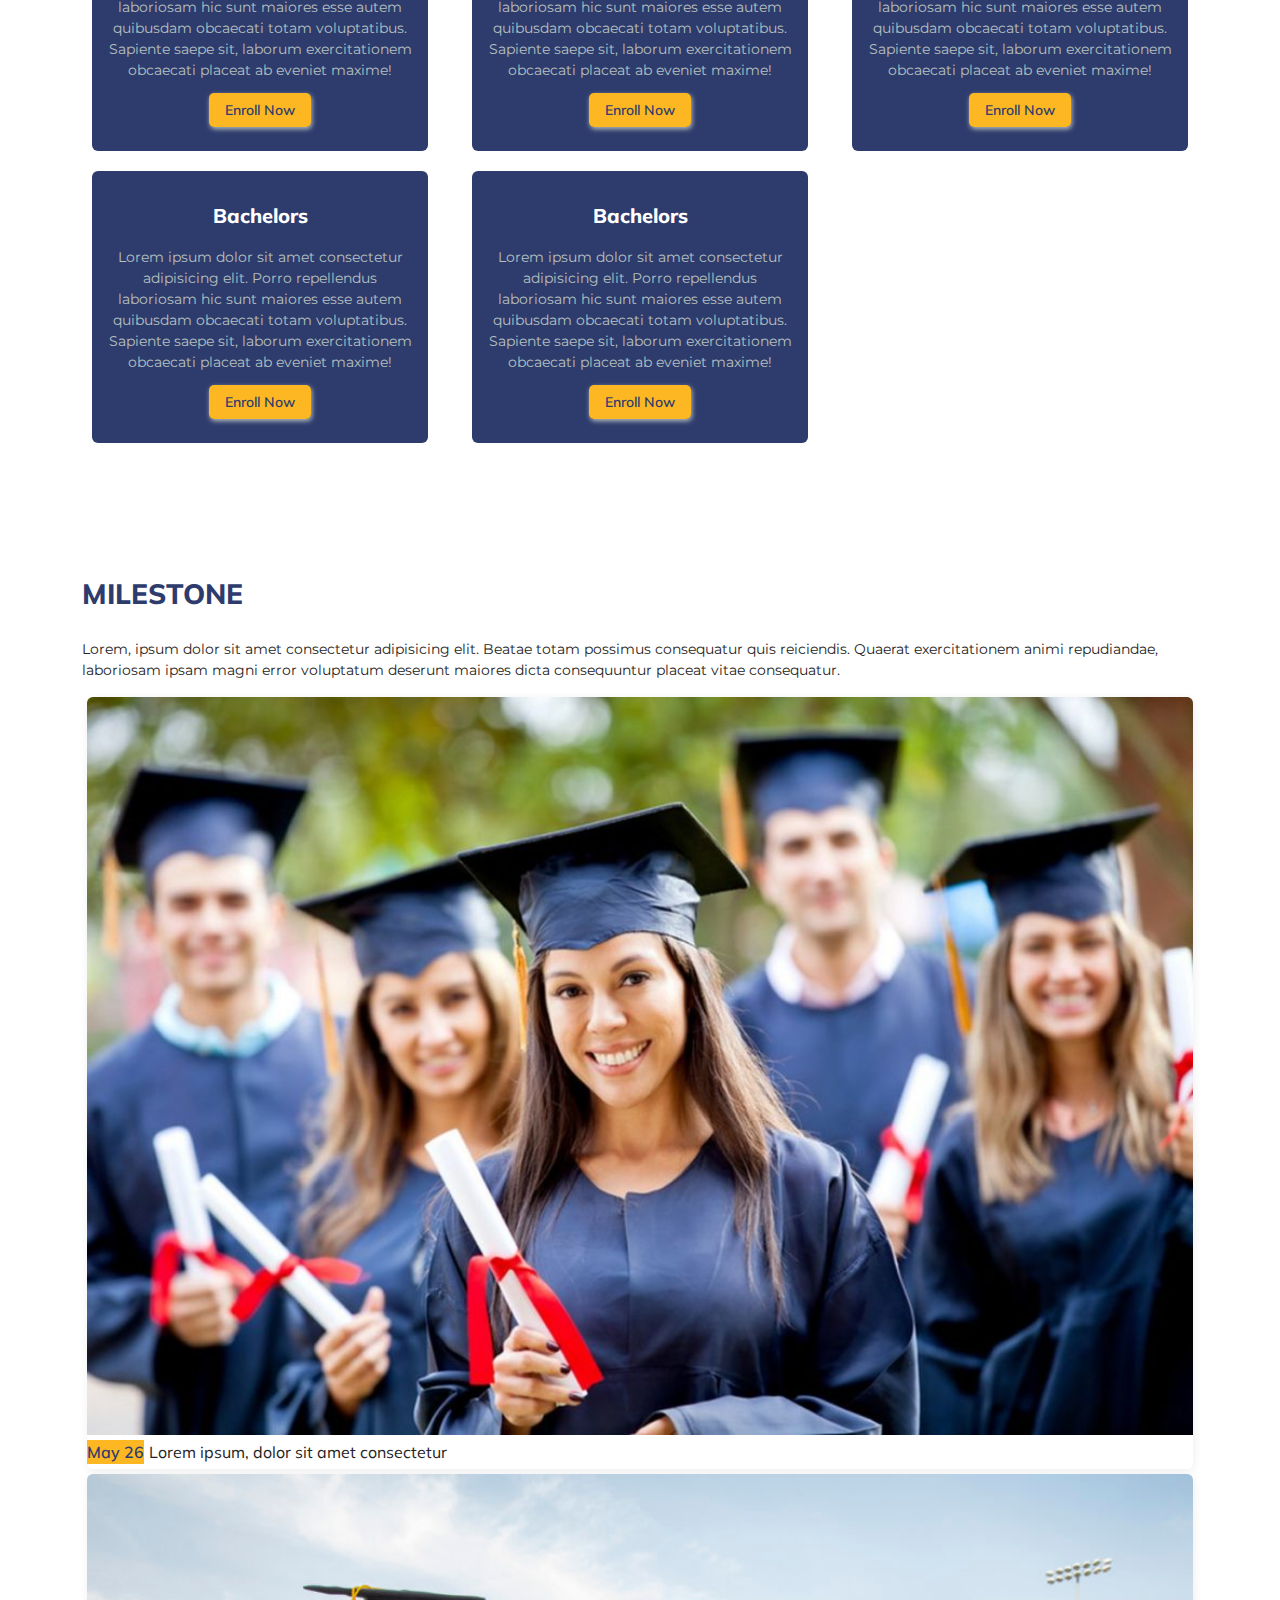
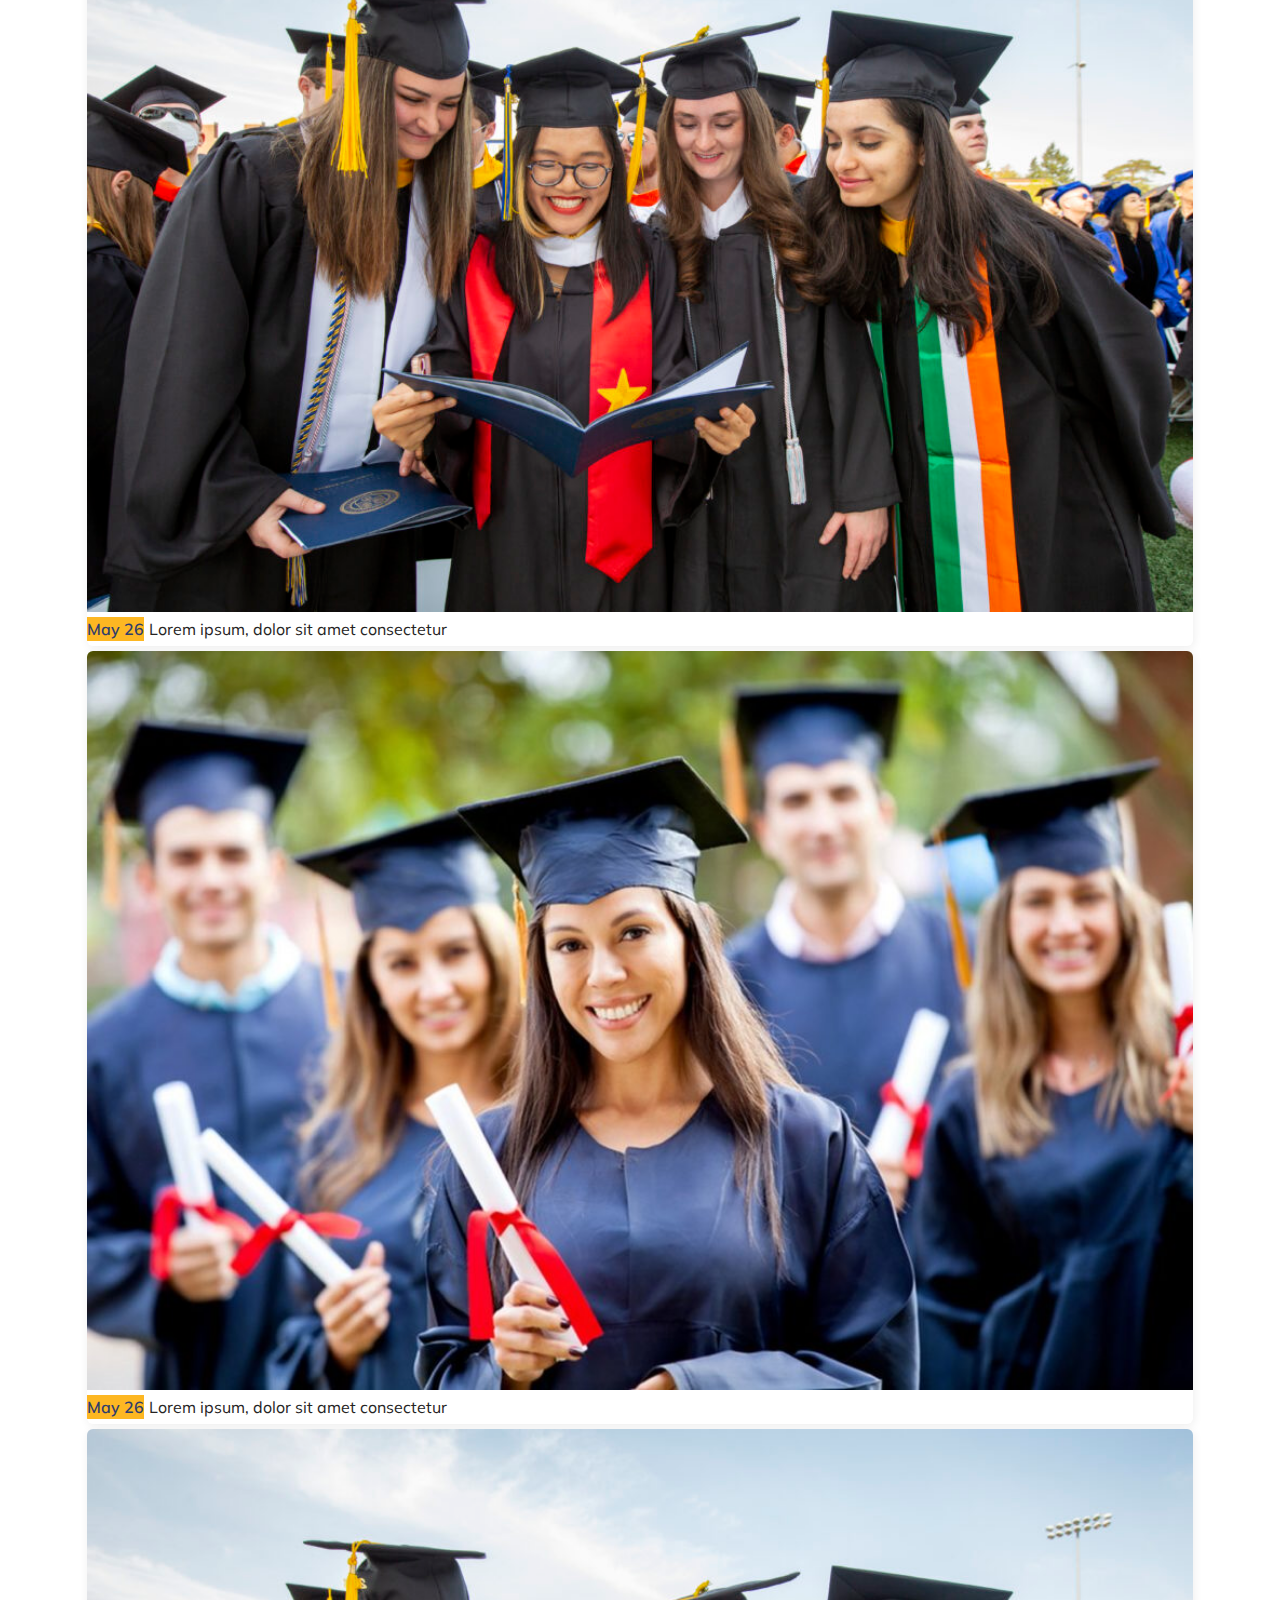
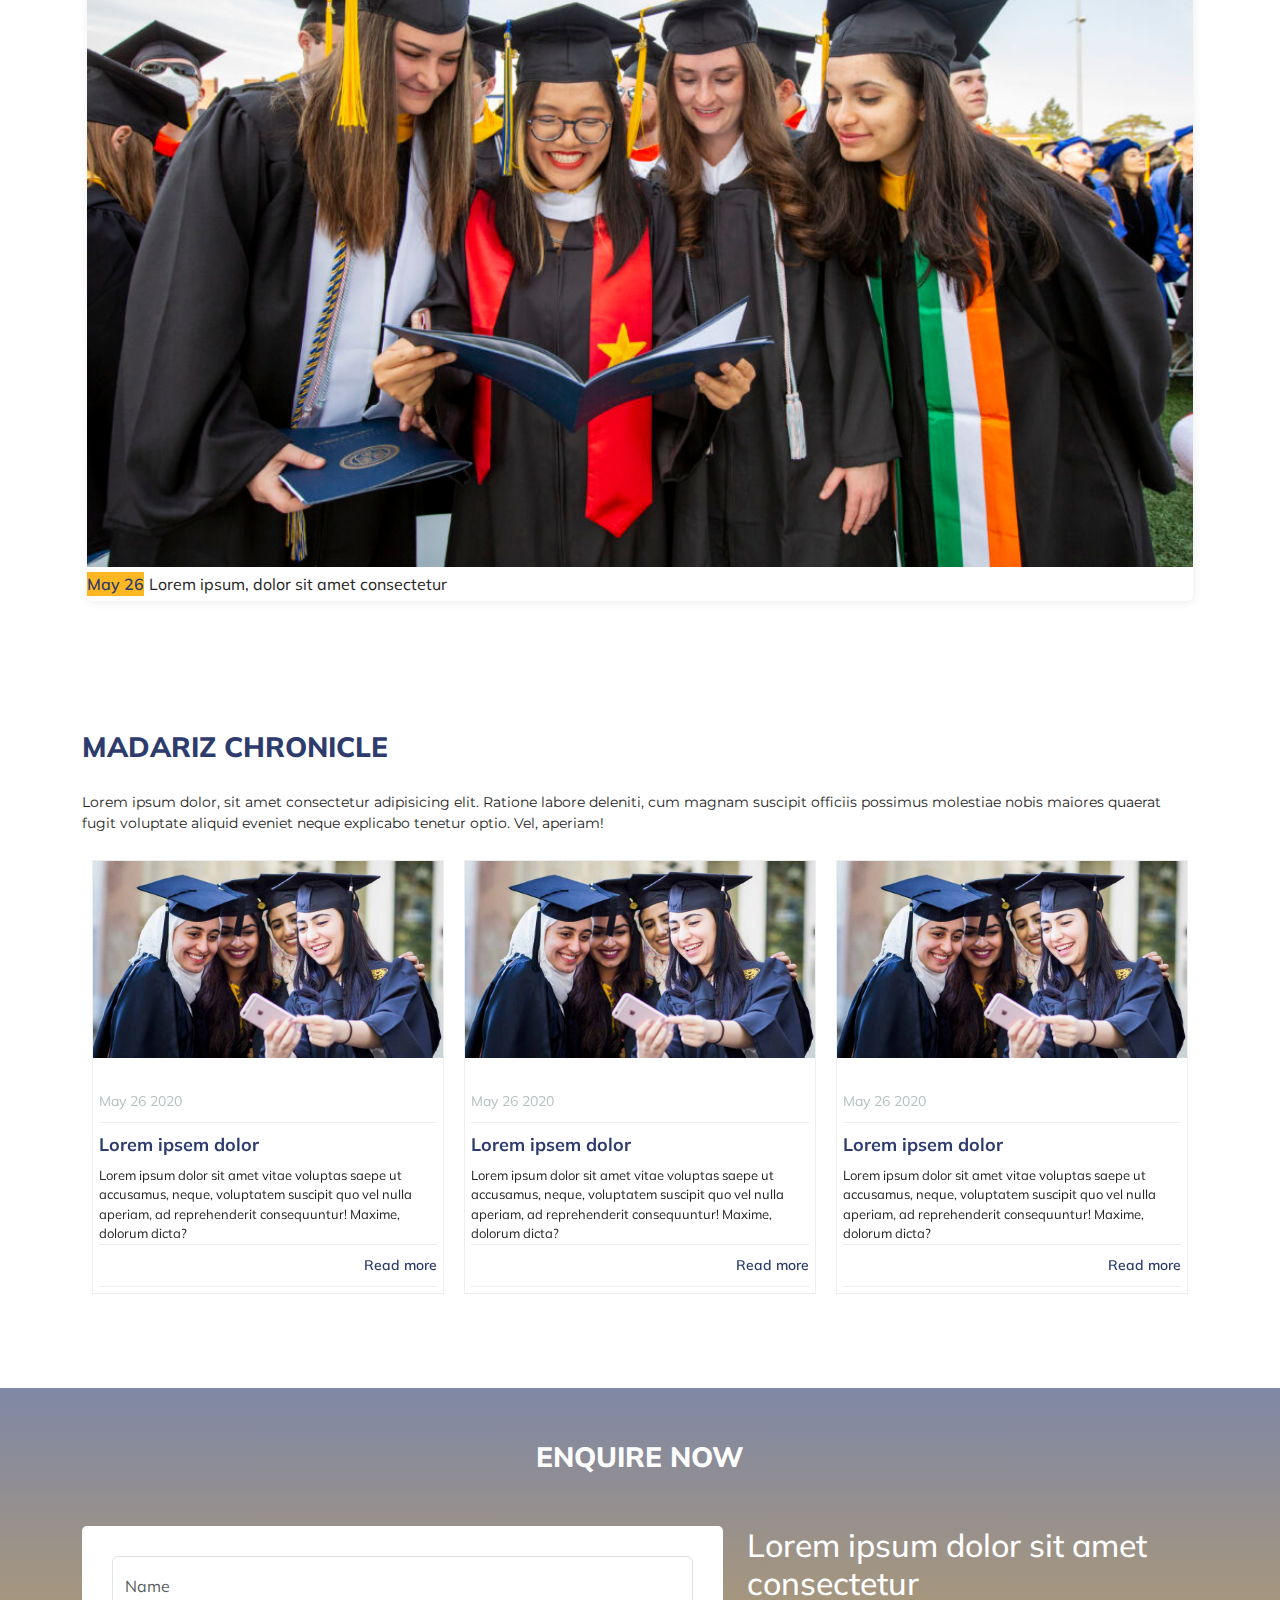
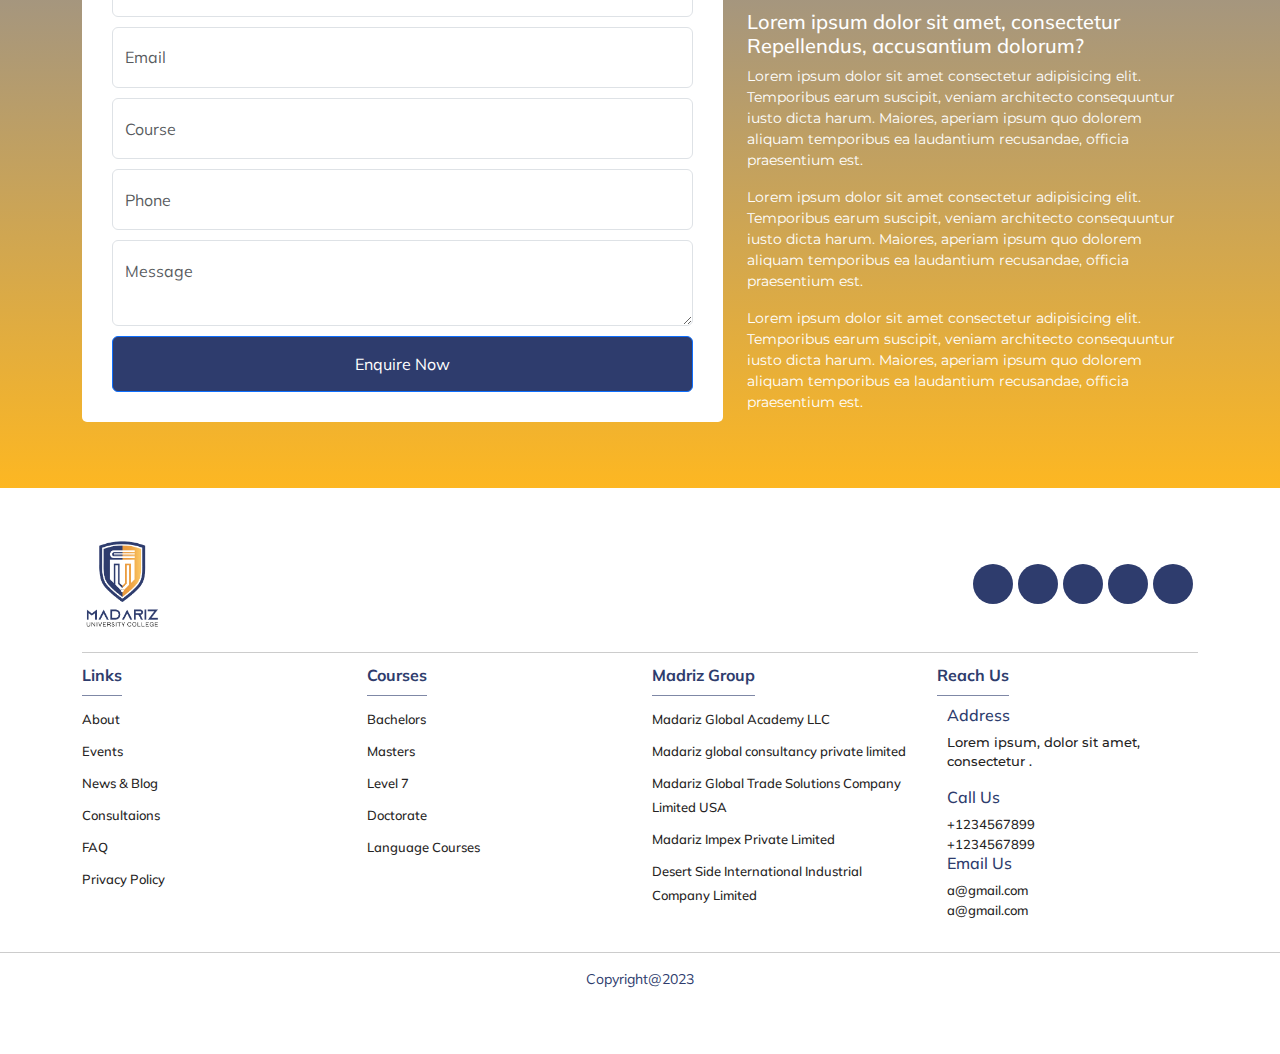
==== commit bb7674f7: "m" ====
--- a/index.html
+++ b/index.html
@@ -136,7 +136,12 @@
                            <a href="contact.html">Contact</a>
                            <a href="#loginModal2" data-toggle="modal" class=""> Login</a>
                            <a href="e-payment.html">Payment</a>
-                           <a href="">Search</a>
+                           <div class="search-box">
+                            <i class='bx bx-search'></i>
+                            <div class="input-box">
+                              <input type="text" placeholder="Search...">
+                            </div>
+                          </div>
 
                         </div>
                         <ul class="links">
--- a/css/style.css
+++ b/css/style.css
@@ -246,19 +246,19 @@
   .links li .sub-menu .more:hover .more-sub-menu{
     display: block;
   }
-  /* .navbar .search-box{
+  .navbar .search-box{
     position: relative;
      height: 40px;
     width: 40px;
   }
   .navbar .search-box i{
-    position: absolute;
+    
     height: 100%;
     width: 100%;
     line-height: 40px;
     text-align: center;
     font-size: 22px;
-    color: #fff;
+    color: #2E3C6D;
     font-weight: 600;
     cursor: pointer;
     transition: all 0.3s ease;
@@ -274,12 +274,14 @@
     opacity: 0;
     pointer-events: none;
     transition: all 0.4s ease;
+
   }
   .navbar.showInput .search-box .input-box{
     top: 65px;
     opacity: 1;
     pointer-events: auto;
     background: var(--color-primary);
+    z-index: 99;
   }
   .search-box .input-box::before{
     content: '';
@@ -303,7 +305,7 @@
     padding: 0 15px;
     font-size: 16px;
     border: none;
-  } */
+  }
   .navbar .nav-links .sidebar-logo{
     display: none;
   }
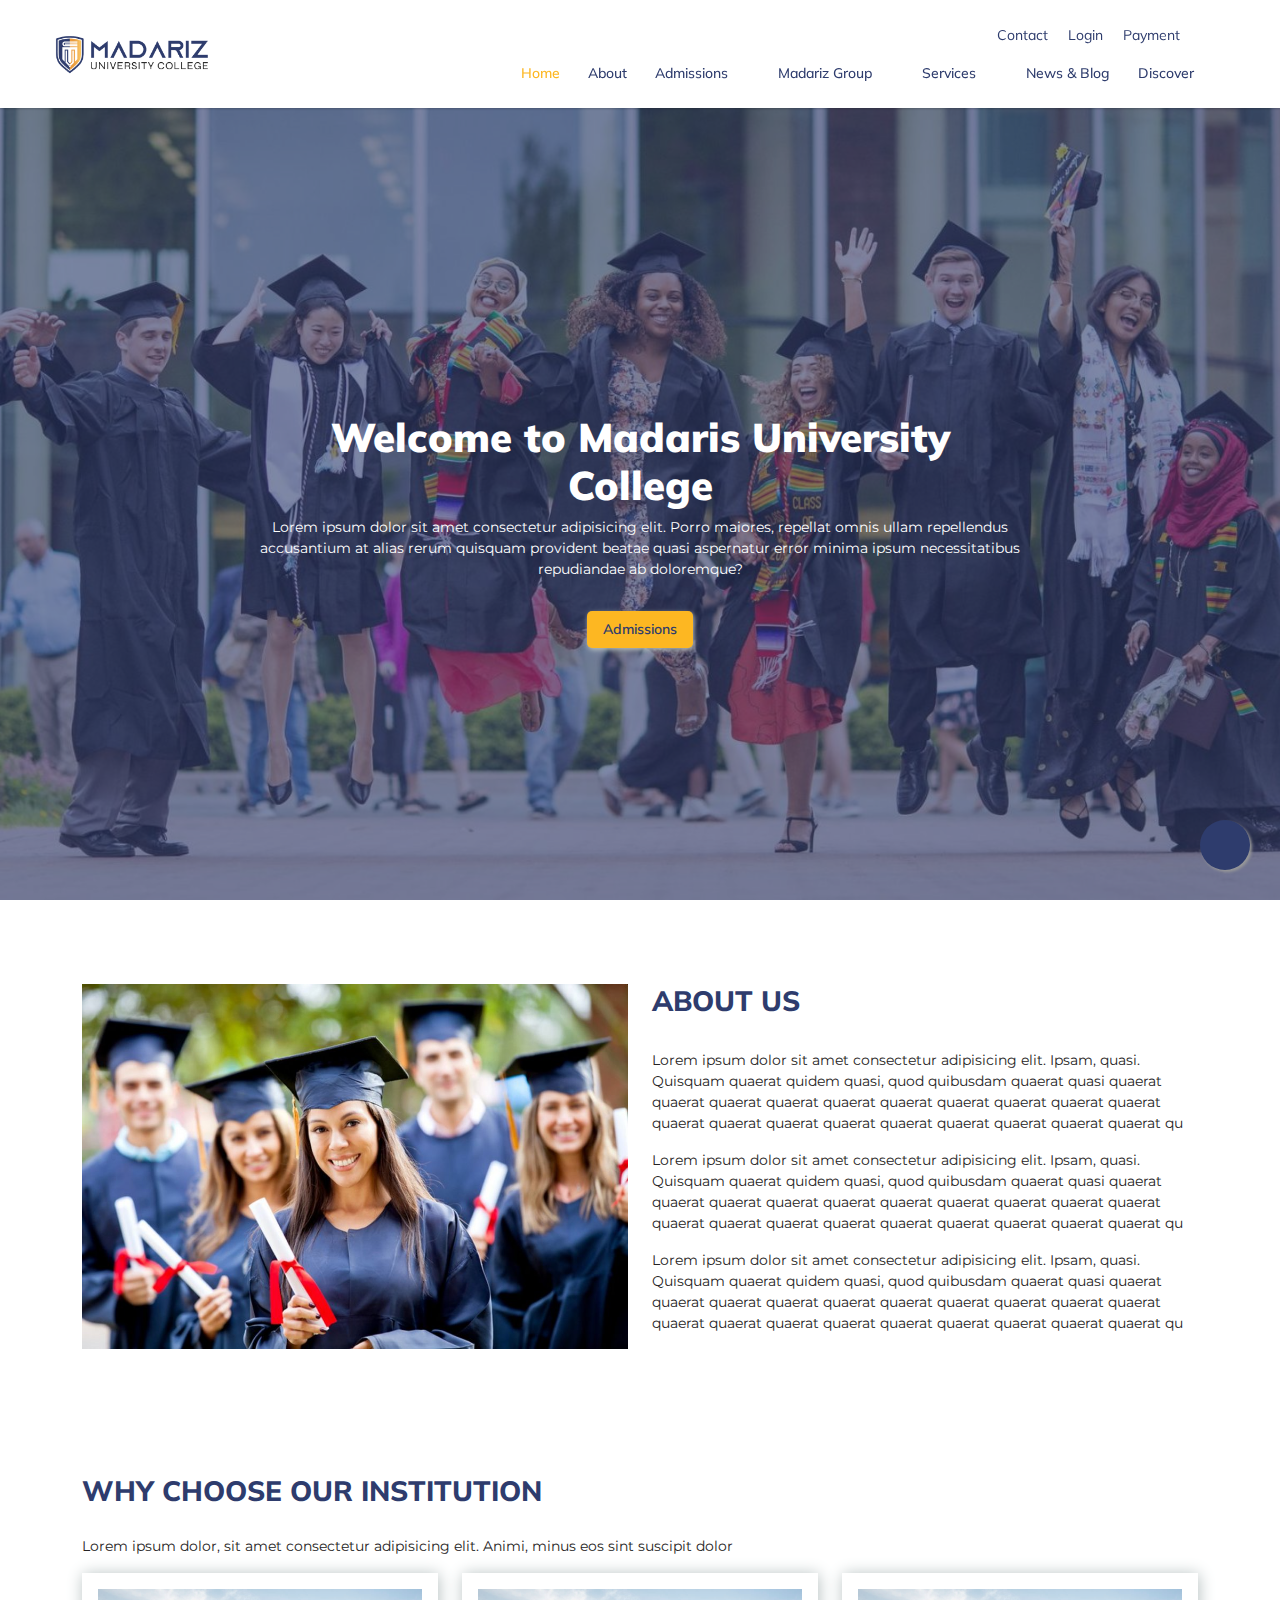
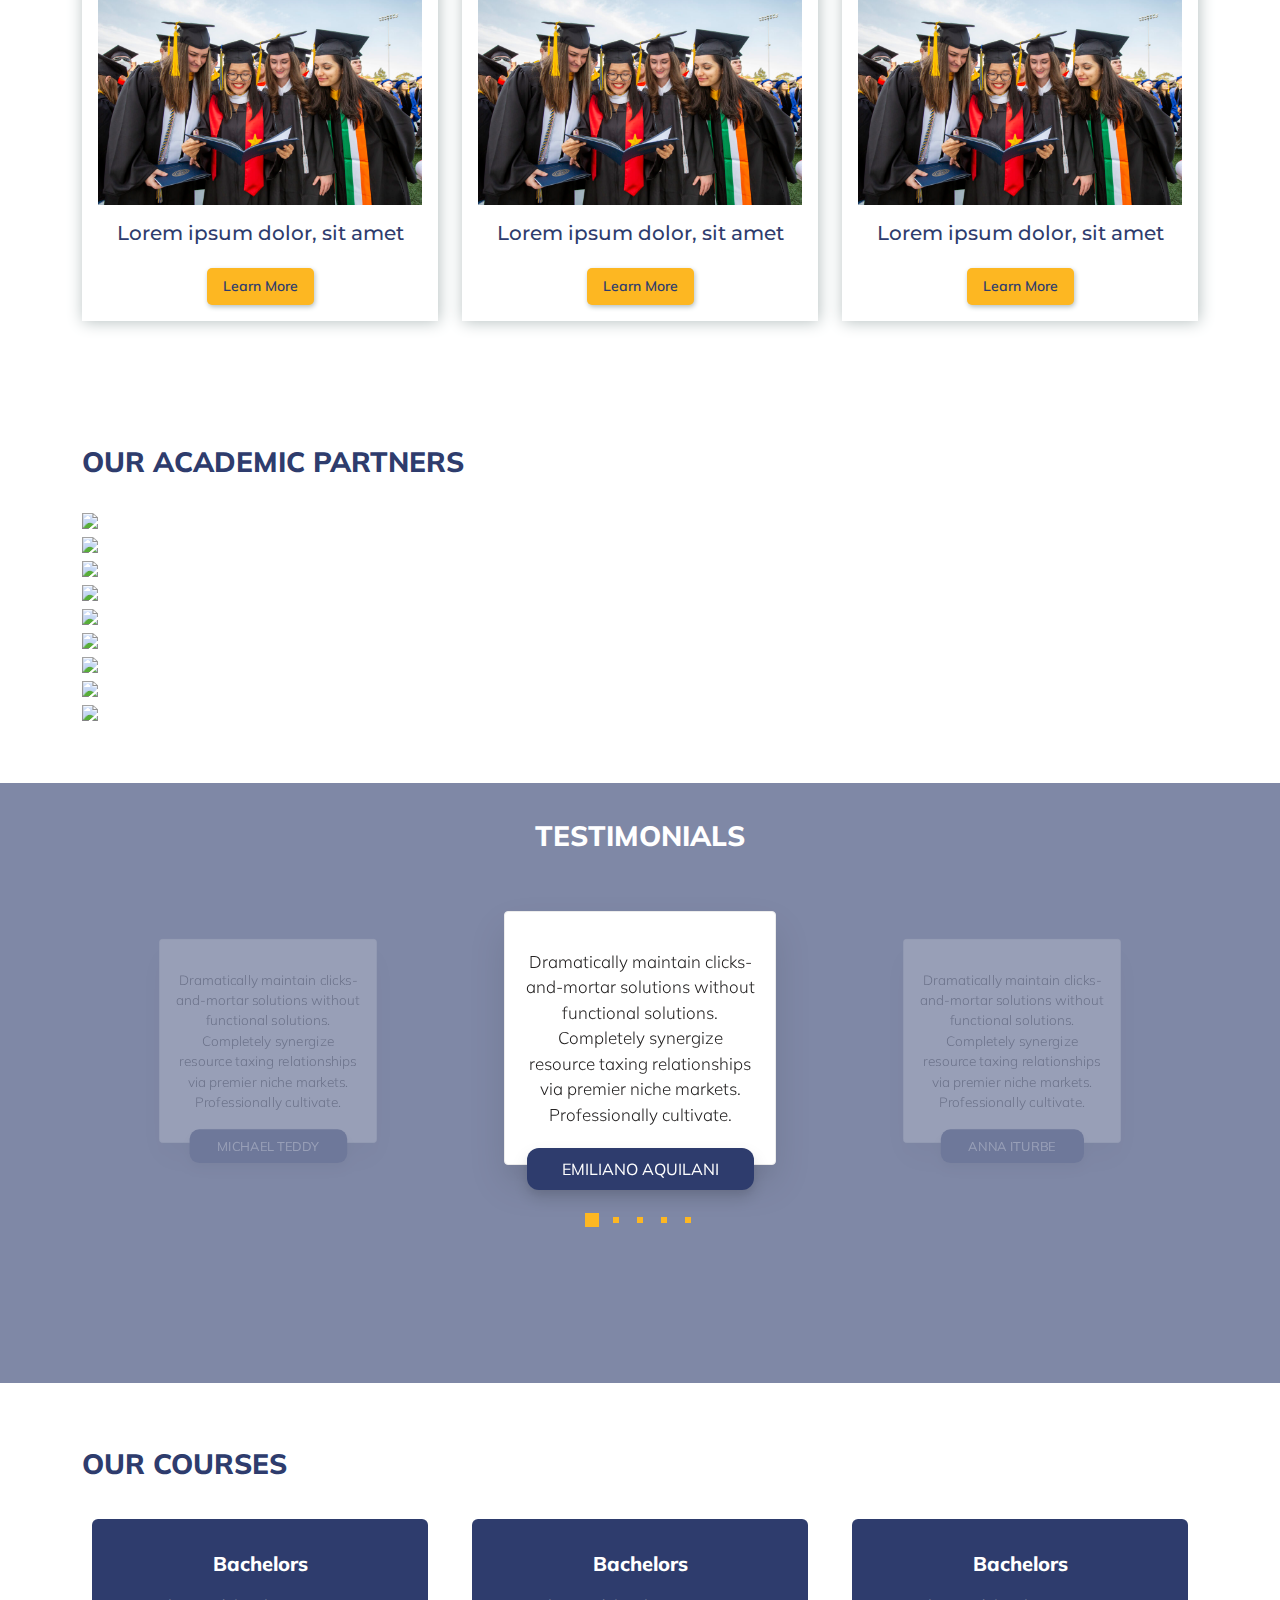
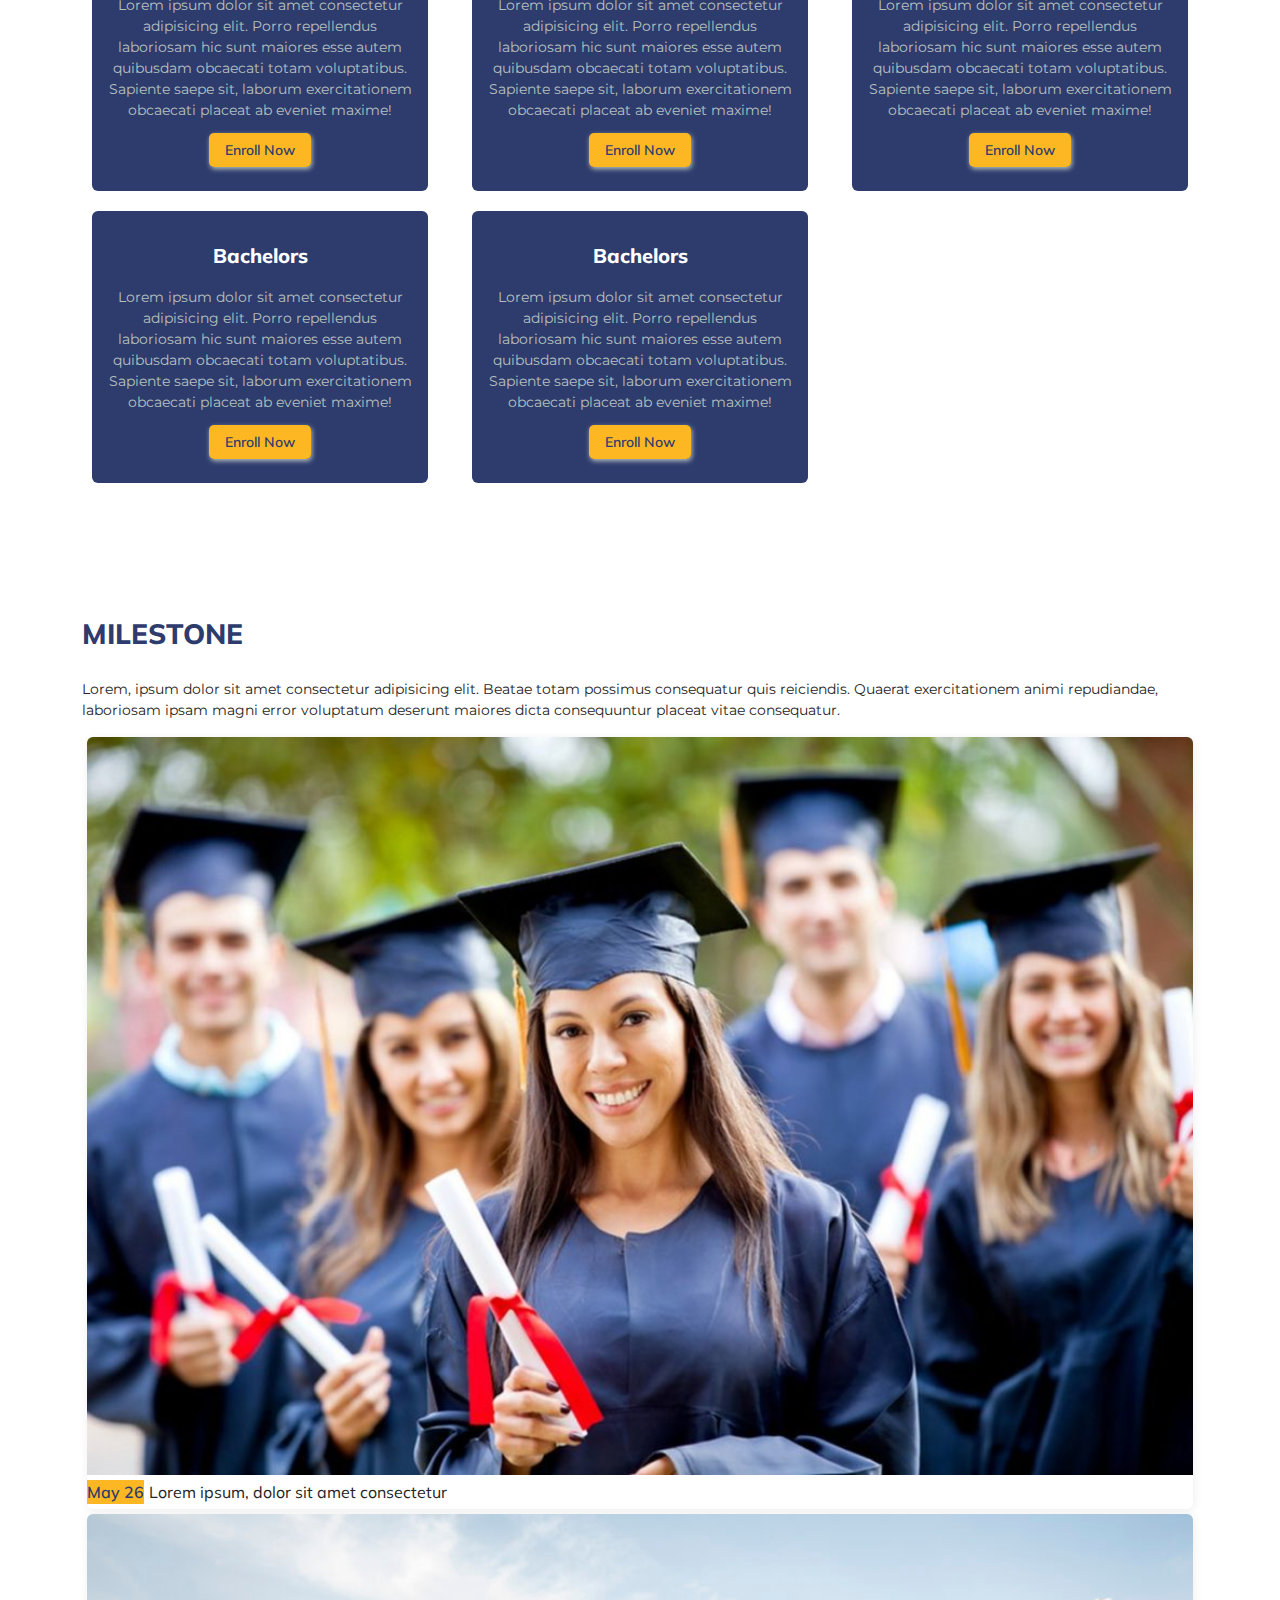
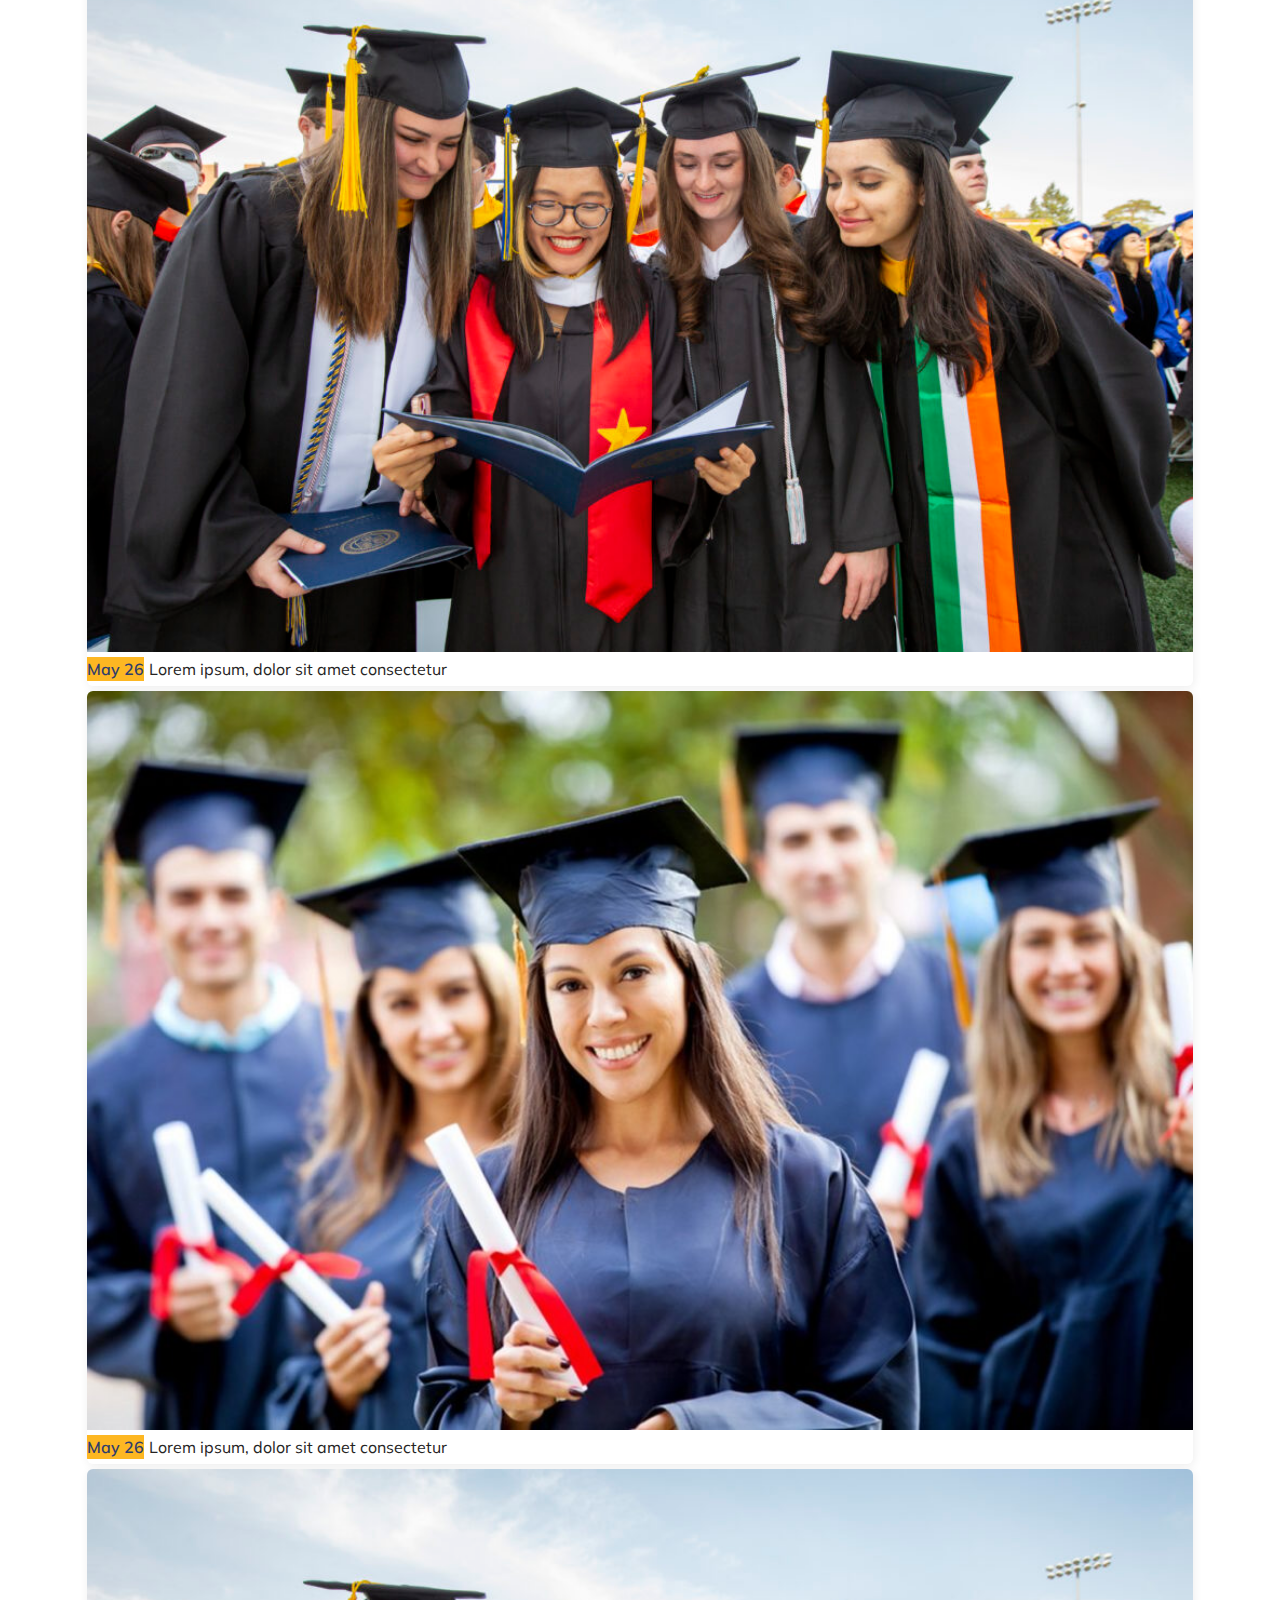
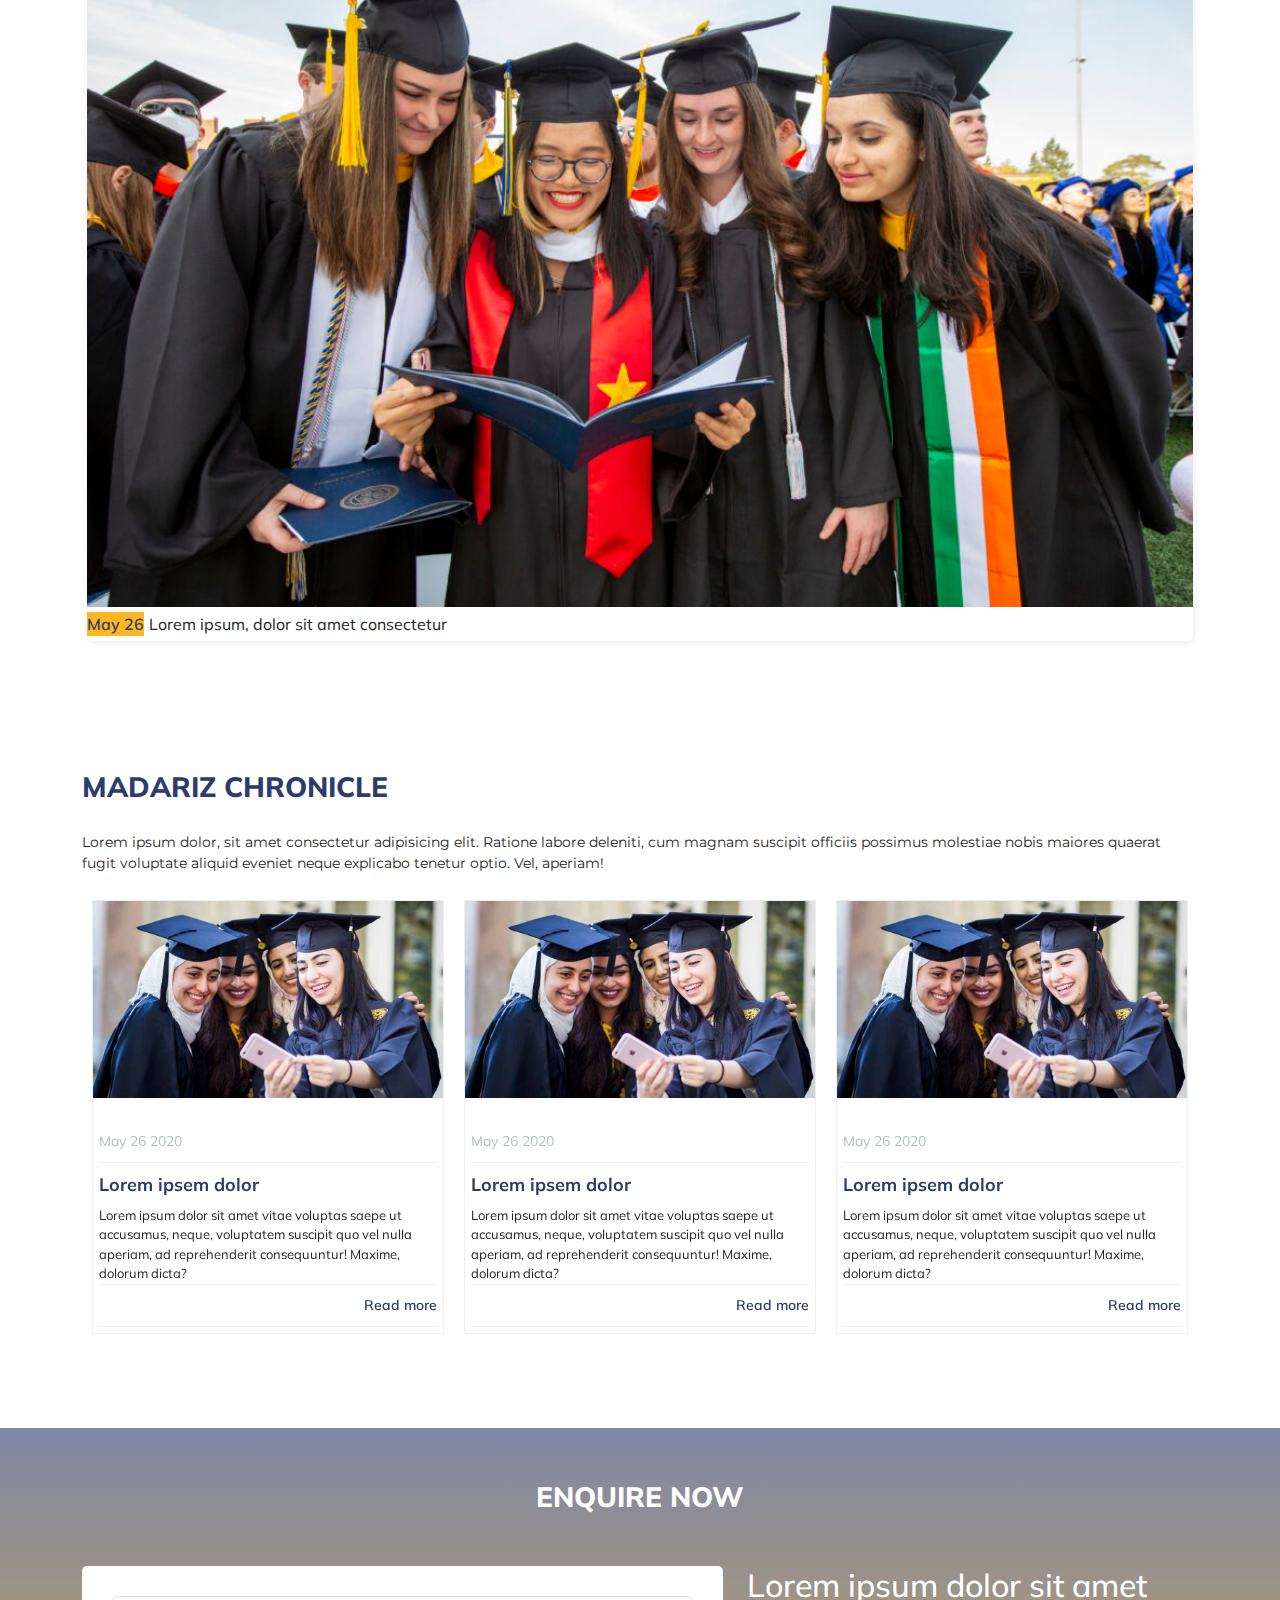
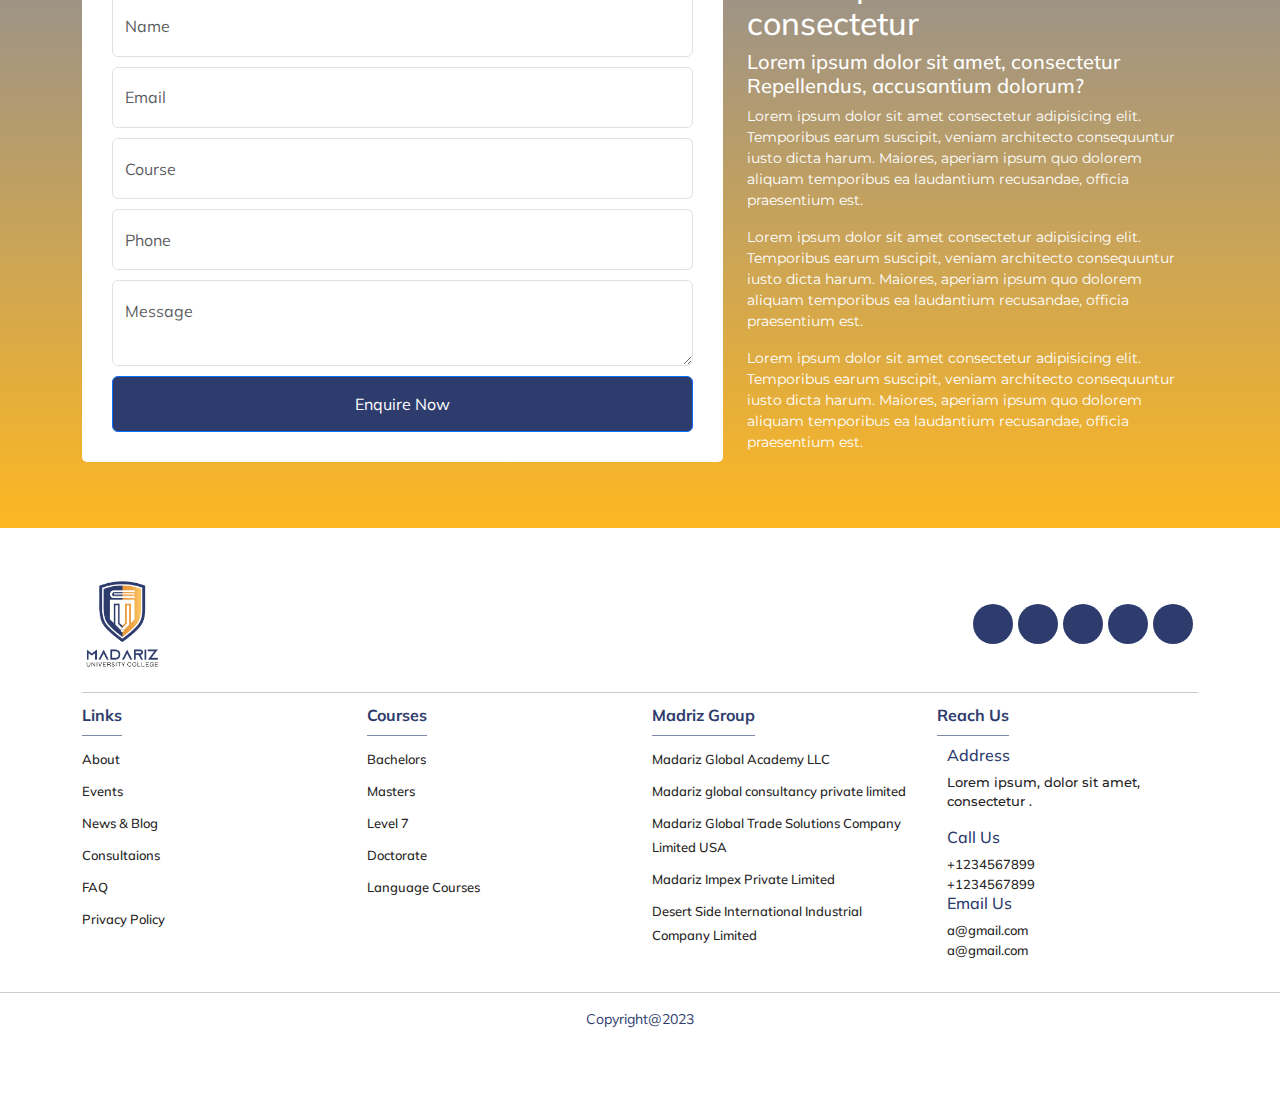
==== commit 0014a559: "'" ====
--- a/index.html
+++ b/index.html
@@ -11,7 +11,7 @@
         <link rel="stylesheet" href="css/anime-re.css">
         <!-- <link rel="stylesheet" href="css/anime.css"> -->
         <link rel="shortcut icon" href="images/fav.png" type="image/x-icon">
-        <title>Madarrizz University college</title>
+        <title>Madariz University college</title>
     </head>
     <body>
 <!--modal style 2 start -->
@@ -131,7 +131,7 @@
                         <span class="logo-name"><img src="images/logoh.png" alt></span>
                         <i class='bx bx-x'></i>
                     </div>
-                    <div class=" nav-inner">
+                    <div class="nav-inner">
                         <div class="d-inline-block">
                            <a href="contact.html">Contact</a>
                            <a href="#loginModal2" data-toggle="modal" class=""> Login</a>
@@ -233,7 +233,12 @@
                         </ul>
                     </div>
                 </div>
-                
+                <div class="search-box1 d-sm-block d-lg-none d-md-none">
+                    <i class='bx bx-search'></i>
+                    <div class="input-box">
+                      <input type="text" placeholder="Search...">
+                    </div>
+                  </div>
             </div>
            
         </nav>
@@ -1082,6 +1087,7 @@
             <script
                 src="https://cdnjs.cloudflare.com/ajax/libs/slick-carousel/1.9.0/slick.js"></script>
             <script src="js/owl.carousel.min.js"></script>
+            <script src="js/owl.carousel.js"></script>
             <script src="js/main.js"></script>
         </body>
     </html>--- a/css/style.css
+++ b/css/style.css
@@ -153,8 +153,11 @@
    
     flex-direction: column;
   }
+  nav .navbar .nav-inner .search-box{
+    display: block;
+  }
   nav .navbar .nav-inner .d-inline-block{
-    margin-bottom: -30px;
+    margin-bottom: -32px;
     display: flex !important;
     justify-content: flex-end !important;
   }
@@ -246,12 +249,12 @@
   .links li .sub-menu .more:hover .more-sub-menu{
     display: block;
   }
-  .navbar .search-box{
+  .navbar .search-box,.navbar .search-box1{
     position: relative;
      height: 40px;
     width: 40px;
   }
-  .navbar .search-box i{
+  .navbar .search-box i,.navbar .search-box1 i{
     
     height: 100%;
     width: 100%;
@@ -263,7 +266,7 @@
     cursor: pointer;
     transition: all 0.3s ease;
   }
-  .navbar .search-box .input-box{
+  .navbar .search-box .input-box,.navbar .search-box1 .input-box{
     position: absolute;
     right: calc(100% - 40px);
     top: 80px;
@@ -276,14 +279,14 @@
     transition: all 0.4s ease;
 
   }
-  .navbar.showInput .search-box .input-box{
+  .navbar.showInput .search-box .input-box,.navbar.showInput1 .search-box1 .input-box{
     top: 65px;
     opacity: 1;
     pointer-events: auto;
     background: var(--color-primary);
     z-index: 99;
   }
-  .search-box .input-box::before{
+  .search-box .input-box::before,.search-box1 .input-box::before{
     content: '';
     position: absolute;
     height: 20px;
@@ -293,7 +296,7 @@
     top: -6px;
     transform: rotate(45deg);
   }
-  .search-box .input-box input{
+  .search-box .input-box input,.search-box1 .input-box input{
     position: absolute;
     top: 50%;
     left: 50%;
@@ -313,6 +316,7 @@
     display: none;
   }
   @media (max-width:920px) {
+
     nav .navbar{
       max-width: 100%;
       padding: 0 25px;
@@ -330,8 +334,13 @@
     }
   }
   @media (max-width:800px){
+    nav .navbar .nav-inner .search-box{
+      display: none;
+    }
     nav{
-      /* position: relative; */
+     
+      height: 70px;
+     
     }
     .navbar .bx-menu{
       display: block;
@@ -453,11 +462,14 @@
   }
   #banner .owl-nav{
     display: flex;
-    justify-content:end;
     padding: 20px;
-    margin-top: -5rem;
+    /* margin-top: 50%; */
+    width: 100%;
     z-index: 99;
-    position: relative;
+    position: absolute;
+    top: 50%;
+    align-items: flex-start;
+    justify-content: space-between;
   }
   #banner .owl-nav i{
     font-size: 3rem !important;
@@ -465,8 +477,7 @@
   }
   #banner .owl-nav button{
     width: 3rem;
-    background-color: var(--color-primary);
-    margin-right: 3px;
+    background-color: var(--color-transparent);
   }
   .banner .overlay{
 
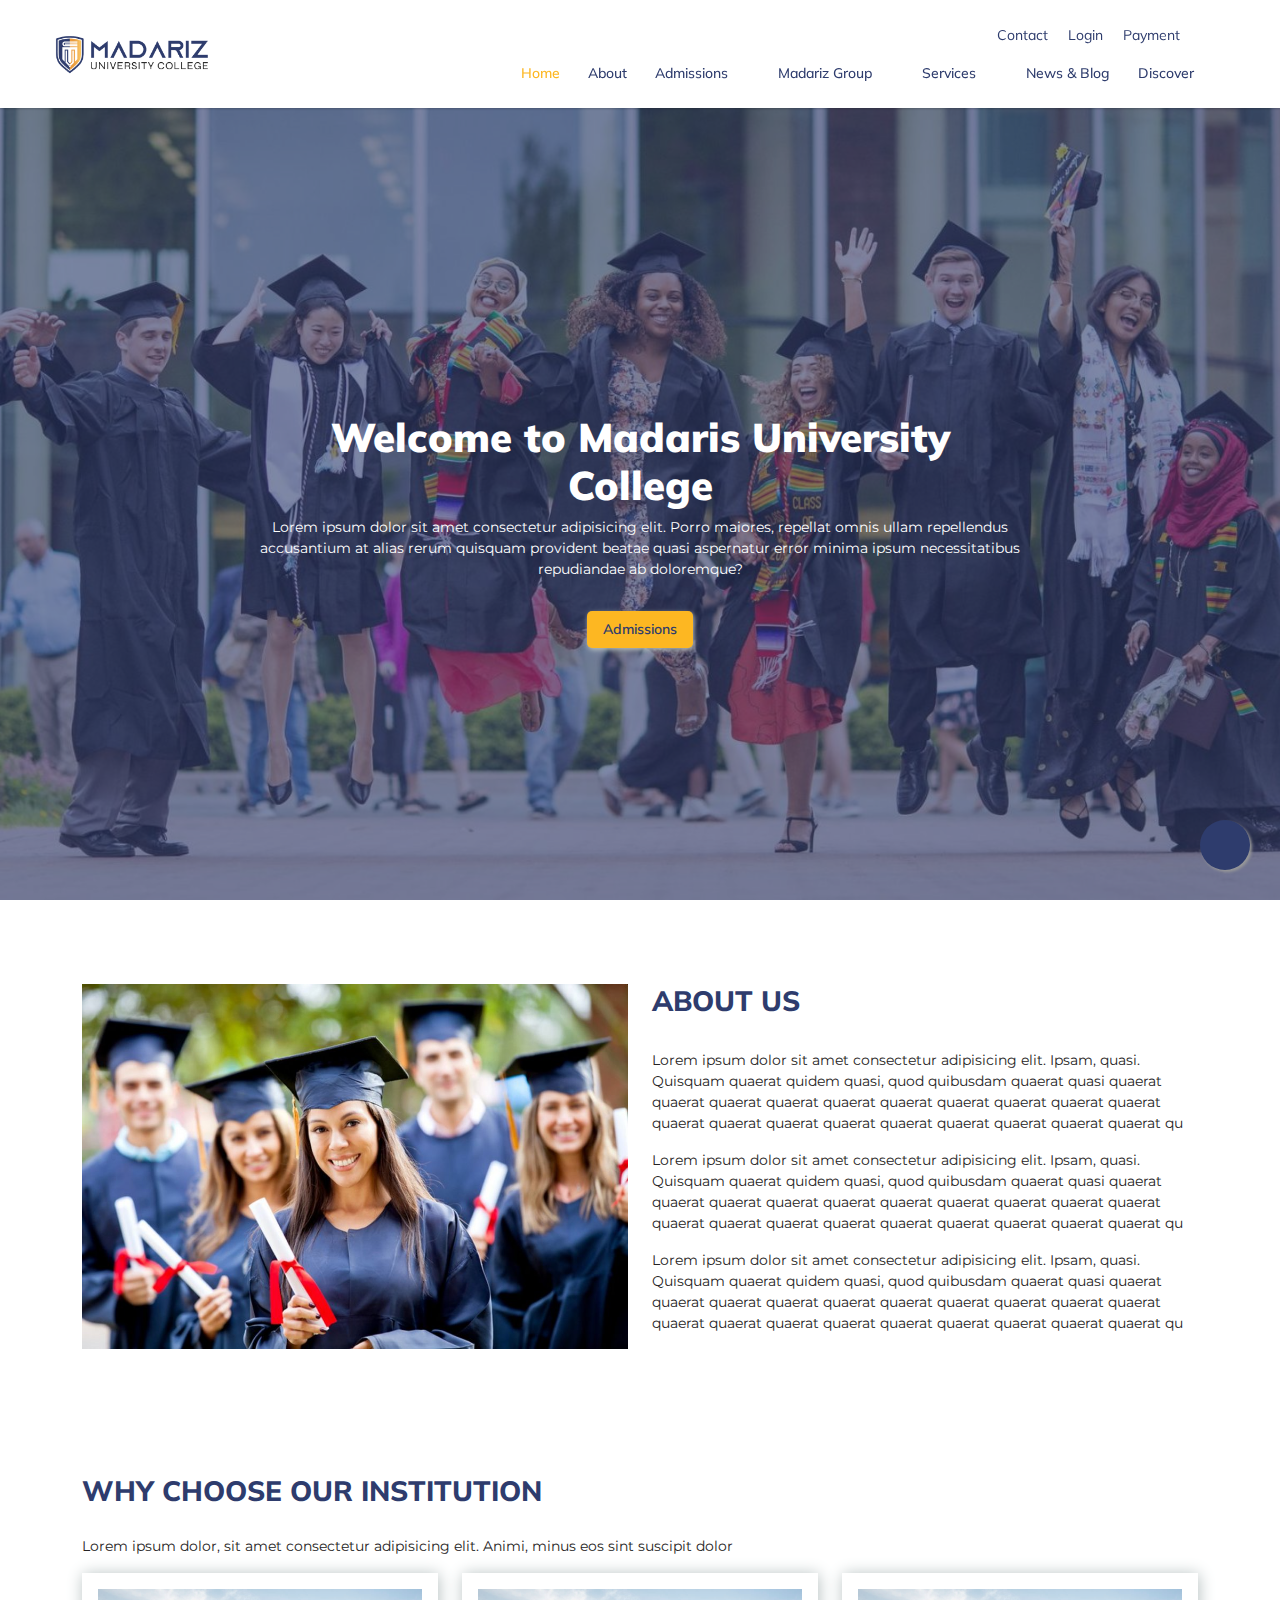
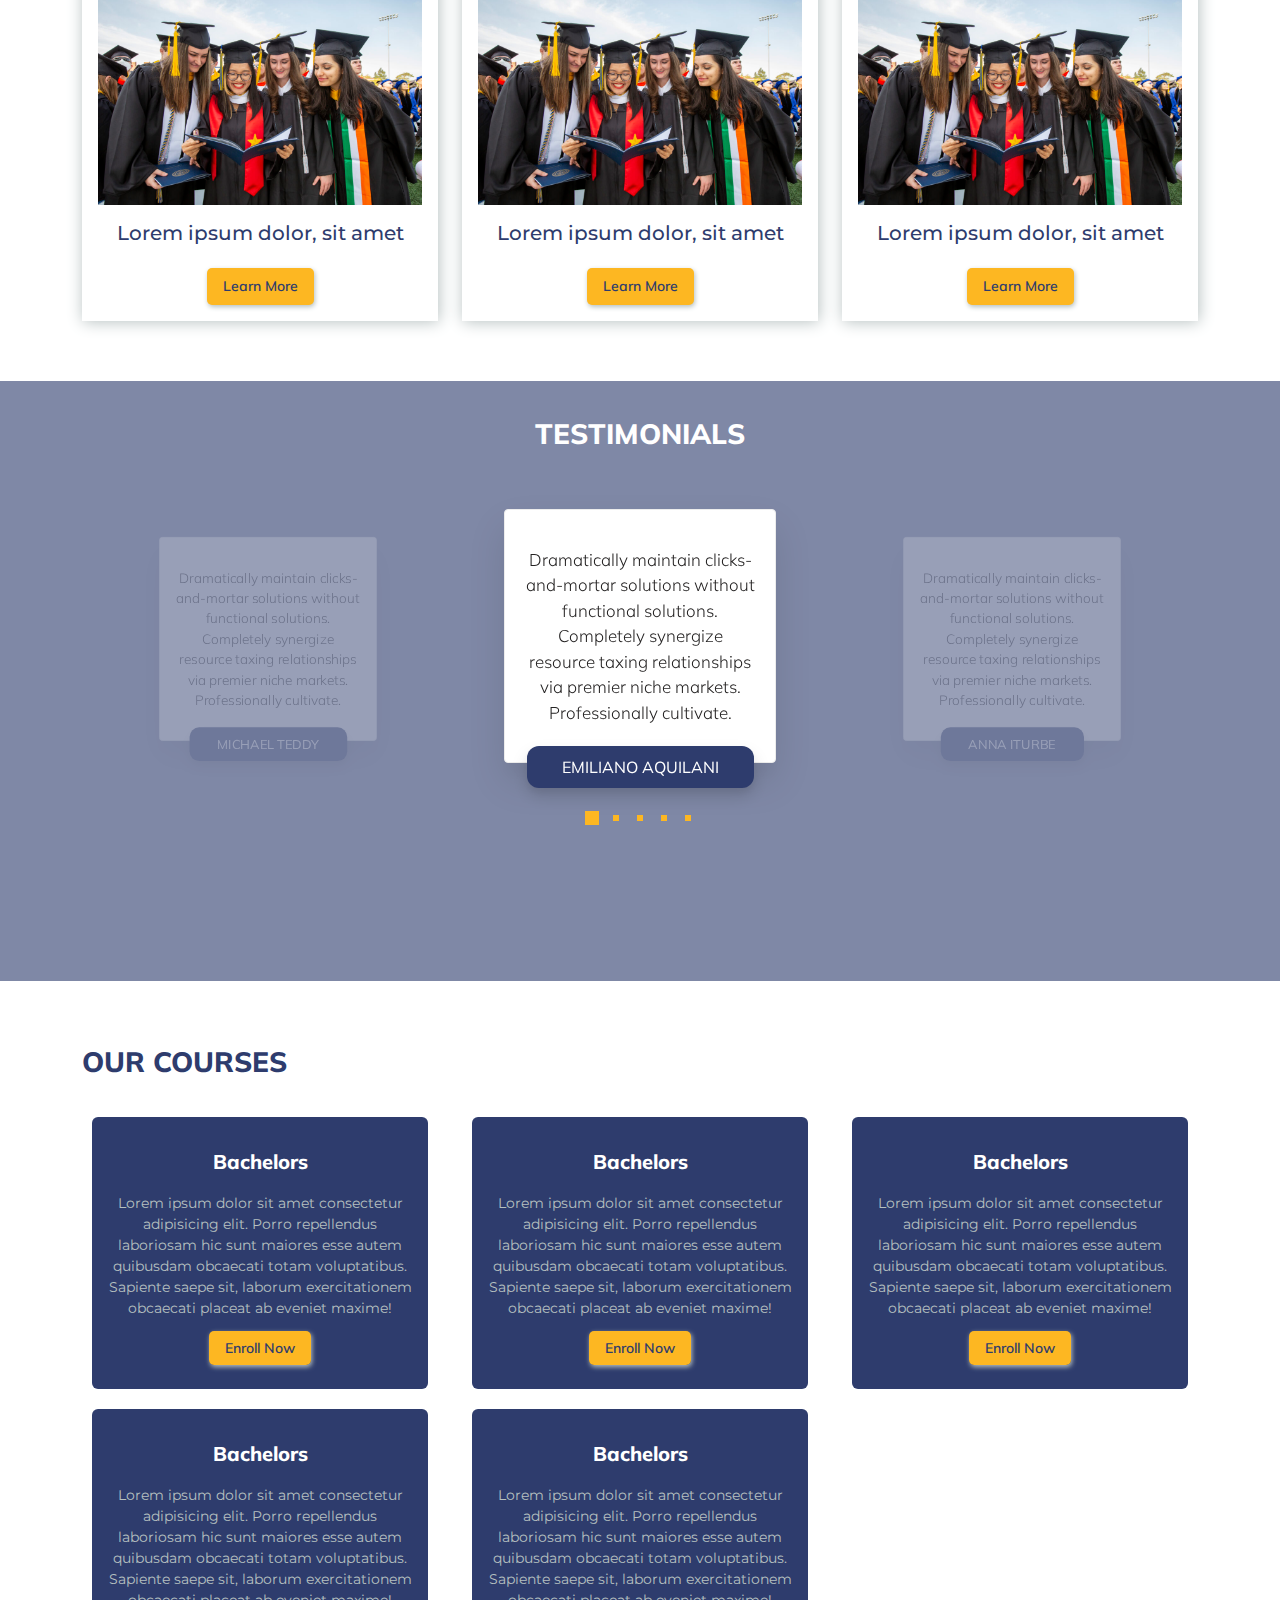
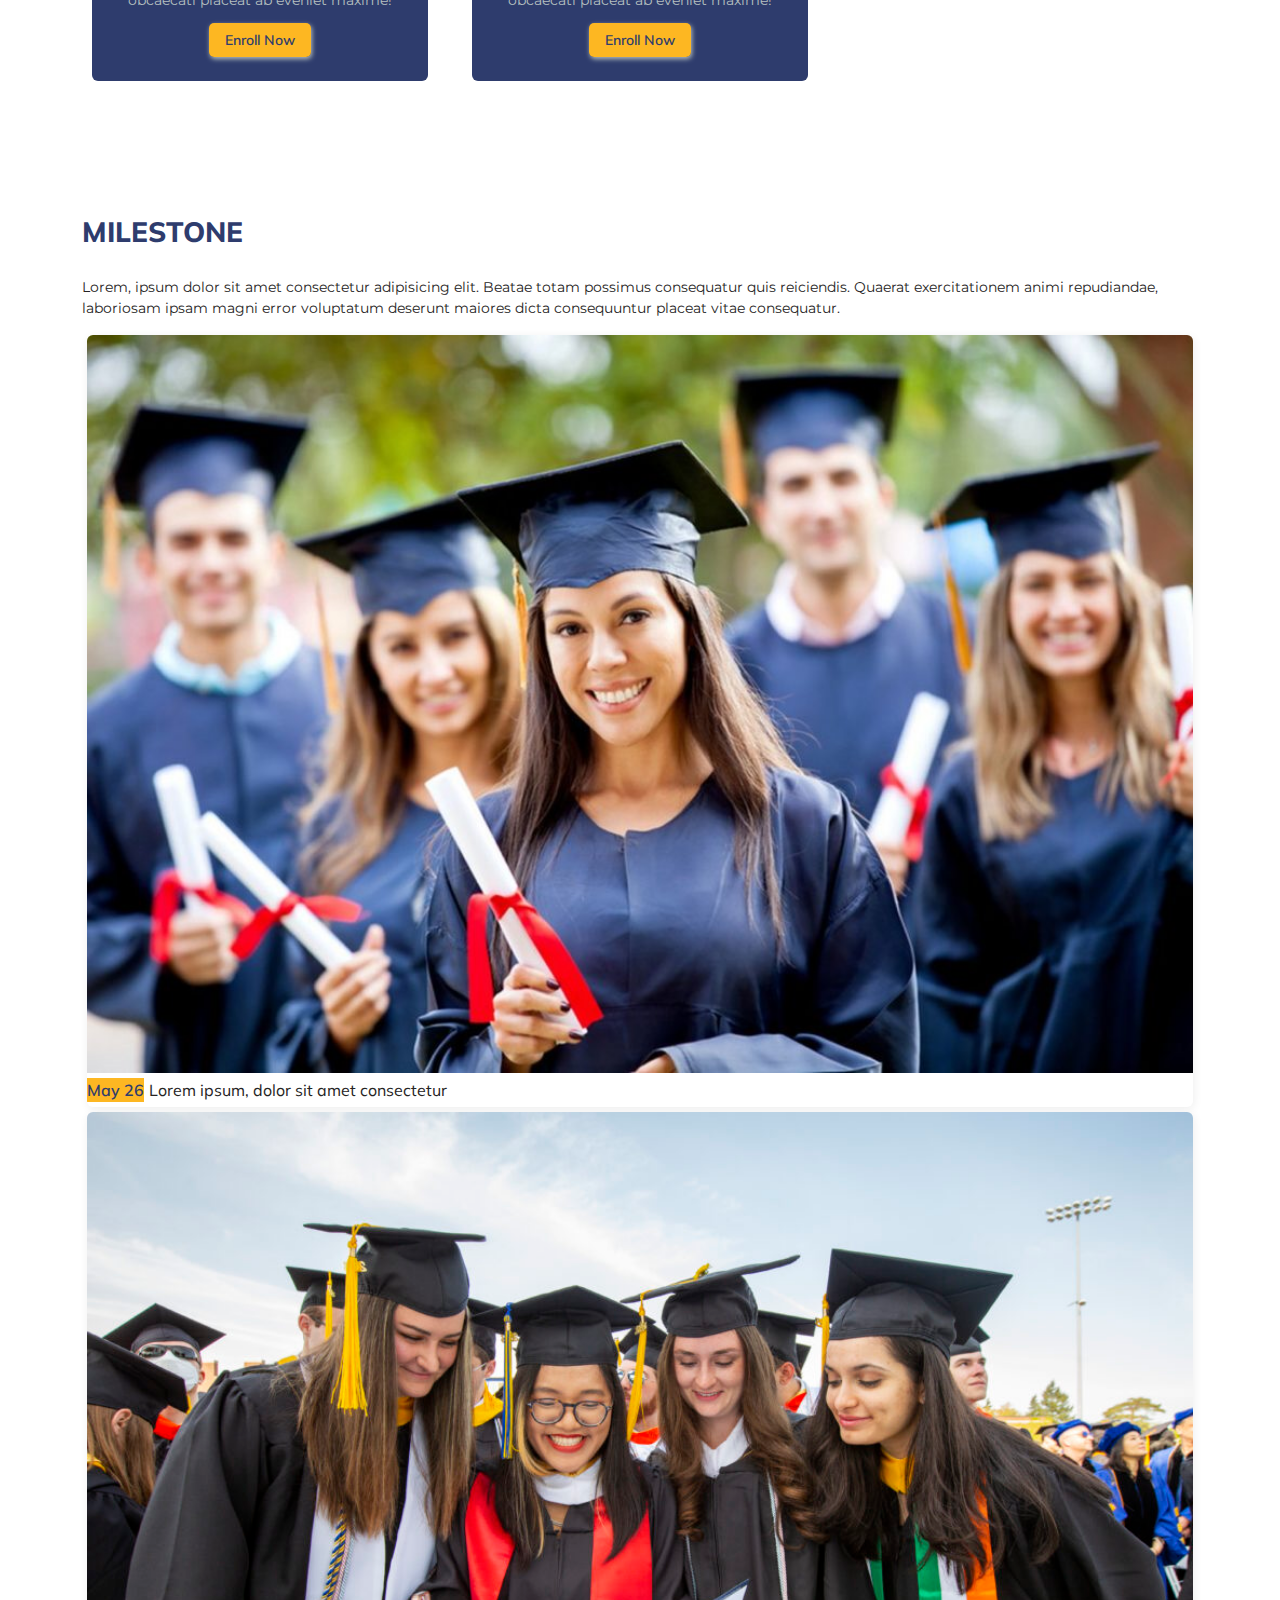
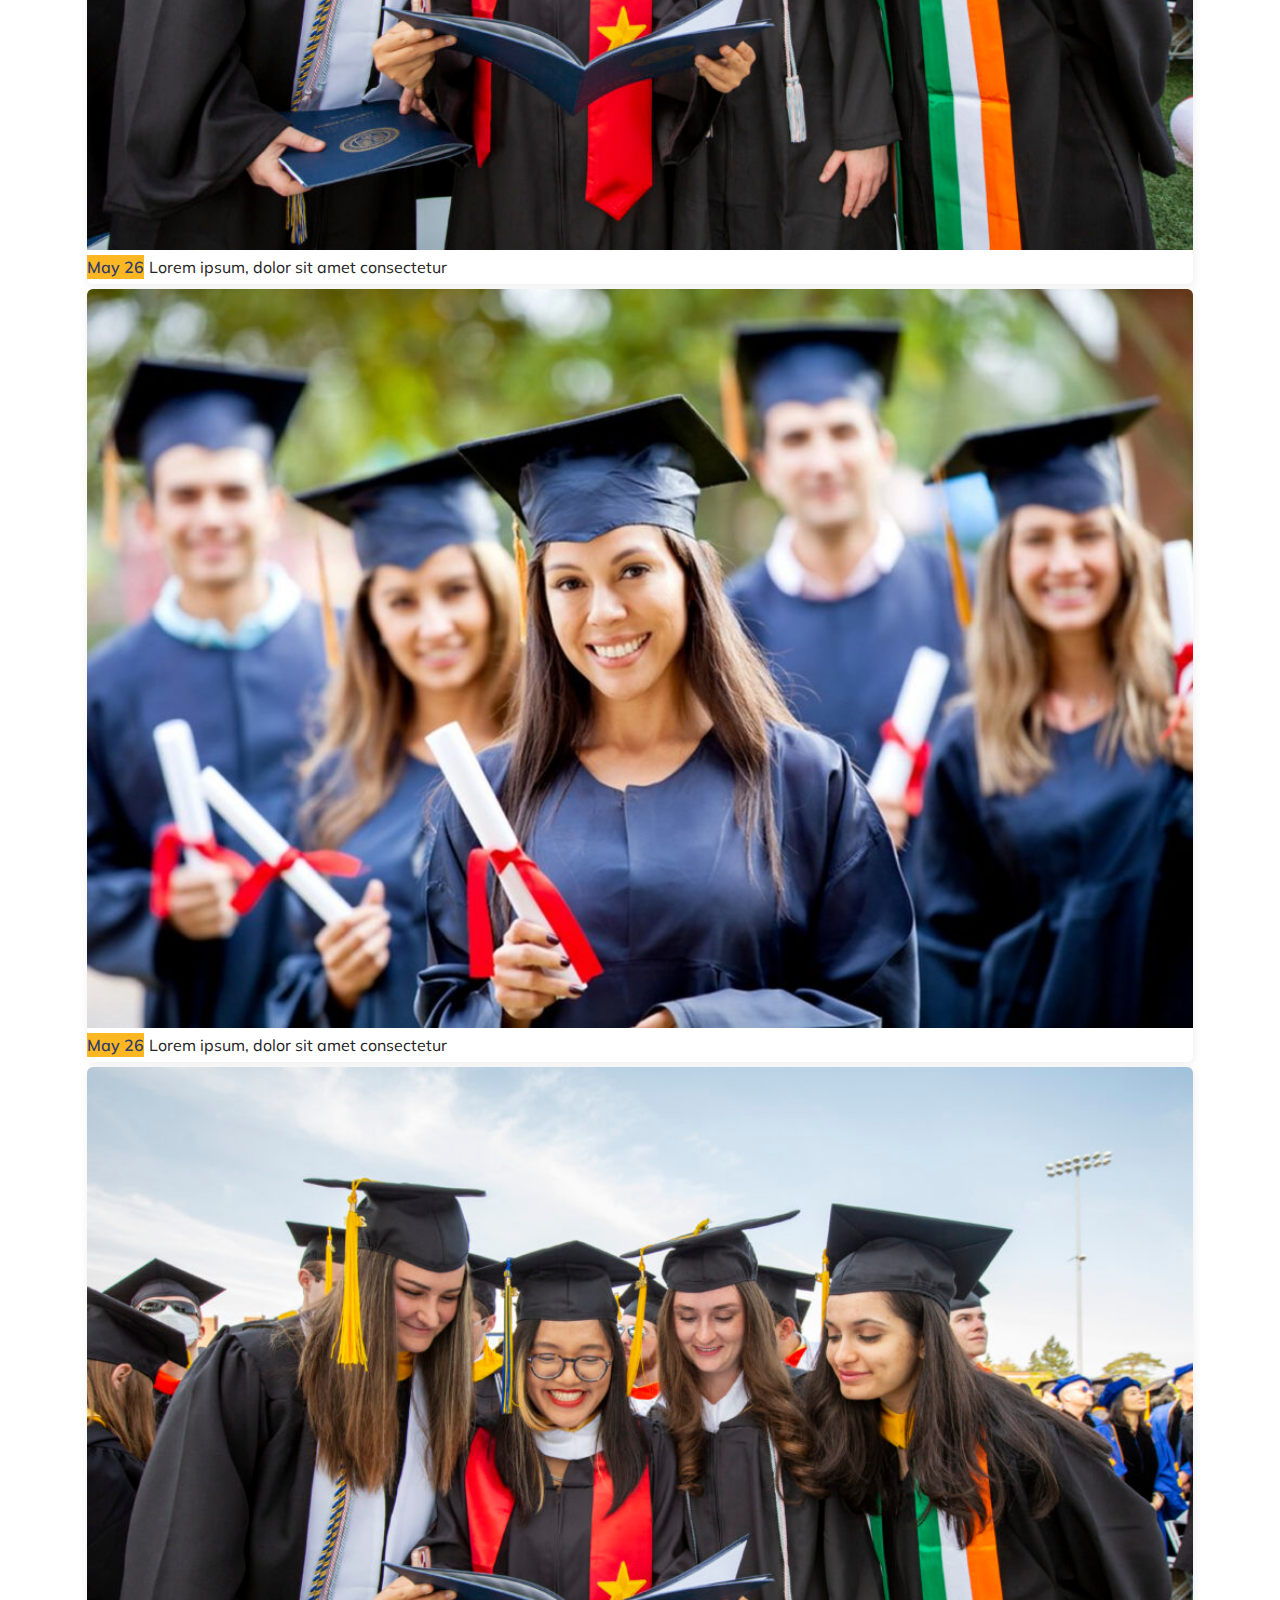
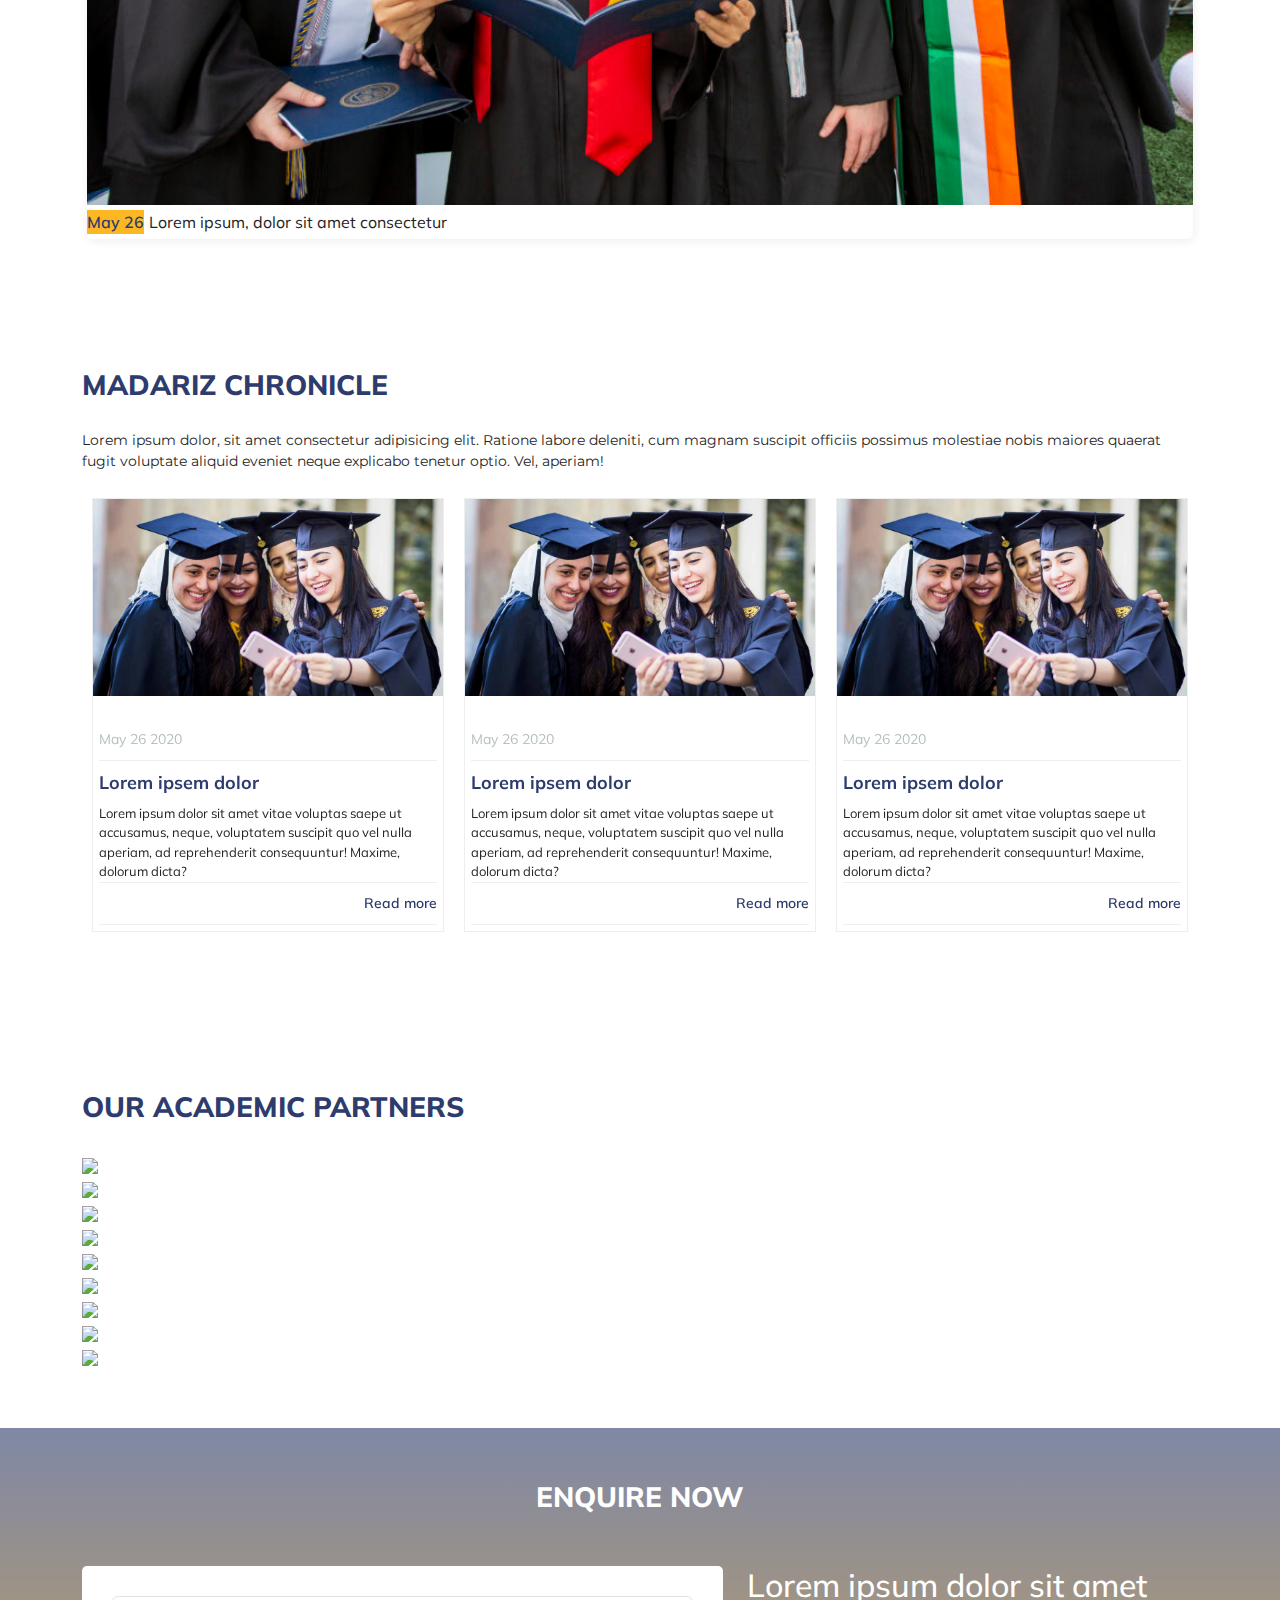
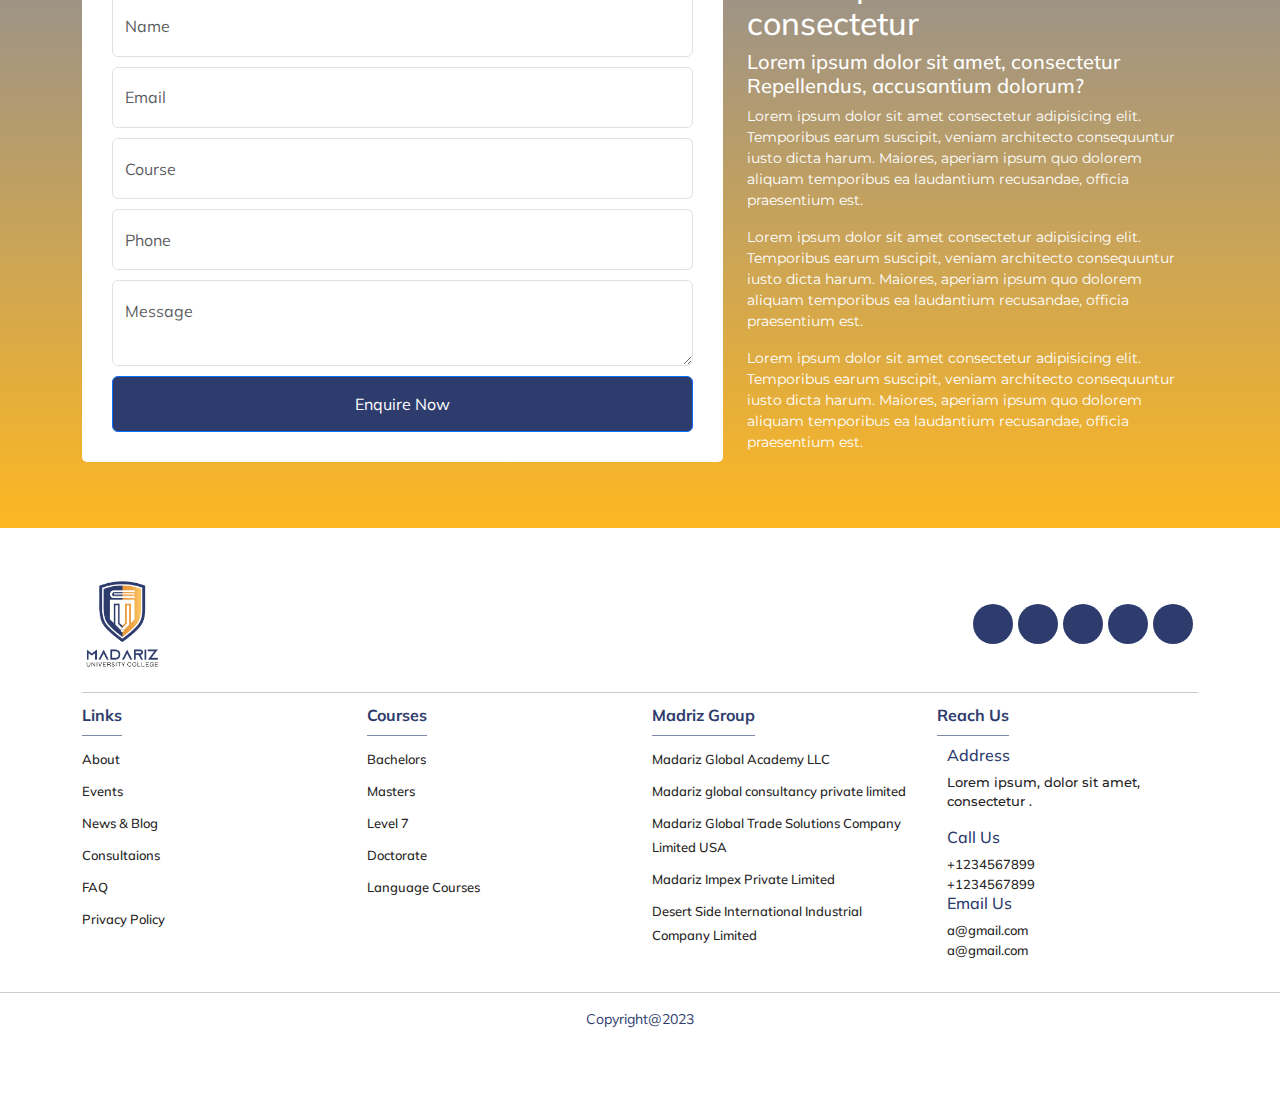
==== commit 6f173049: "rt" ====
--- a/index.html
+++ b/index.html
@@ -366,31 +366,7 @@
                         </div>
                     </div>
                 </section>
-                <section class="partners">
-                    <div class="container">
-                        <div class="section-head">Our Academic Partners</div>
-                        <div class="customer-logos slider">
-                            <div class="slide"><a href="#"><img
-                                        src="https://i.postimg.cc/sx9bXn46/logo.png"></a></div>
-                            <div class="slide"><a href="#"><img
-                                        src="https://i.postimg.cc/4x3jfQ7P/logo1.png"></a></div>
-                            <div class="slide"><a href="#"><img
-                                        src="https://i.postimg.cc/SQWBDsb6/logo2.png"></a></div>
-                            <div class="slide"><a href="#"><img
-                                        src="https://i.postimg.cc/nLj57V1Q/logo3.png"></a></div>
-                            <div class="slide"><a href="#"><img
-                                        src="https://i.postimg.cc/zBTctd6z/logo4.png"></a></div>
-                            <div class="slide"><a href="#"><img
-                                        src="https://i.postimg.cc/25stxpH9/logo5.png"></a></div>
-                            <div class="slide"><a href="#"><img
-                                        src="https://i.postimg.cc/yYjwCbdW/logo6.png"></a></div>
-                            <div class="slide"><a href="#"><img
-                                        src="https://i.postimg.cc/NfBWVcQW/logo7.png"></a></div>
-                            <div class="slide"><a href="#"><img
-                                        src="https://i.postimg.cc/zGP6VHTr/logo8.png"></a></div>
-                        </div>
-                    </div>
-                </section>
+                
                 <section class="testimonial">
                     <div class="overlay">
                         <div class="container">
@@ -850,6 +826,31 @@
 
                                     </div>
                                 </div>
+                            </div>
+                        </div>
+                    </section>
+                    <section class="partners">
+                        <div class="container">
+                            <div class="section-head">Our Academic Partners</div>
+                            <div class="customer-logos slider">
+                                <div class="slide"><a href="#"><img
+                                            src="https://i.postimg.cc/sx9bXn46/logo.png"></a></div>
+                                <div class="slide"><a href="#"><img
+                                            src="https://i.postimg.cc/4x3jfQ7P/logo1.png"></a></div>
+                                <div class="slide"><a href="#"><img
+                                            src="https://i.postimg.cc/SQWBDsb6/logo2.png"></a></div>
+                                <div class="slide"><a href="#"><img
+                                            src="https://i.postimg.cc/nLj57V1Q/logo3.png"></a></div>
+                                <div class="slide"><a href="#"><img
+                                            src="https://i.postimg.cc/zBTctd6z/logo4.png"></a></div>
+                                <div class="slide"><a href="#"><img
+                                            src="https://i.postimg.cc/25stxpH9/logo5.png"></a></div>
+                                <div class="slide"><a href="#"><img
+                                            src="https://i.postimg.cc/yYjwCbdW/logo6.png"></a></div>
+                                <div class="slide"><a href="#"><img
+                                            src="https://i.postimg.cc/NfBWVcQW/logo7.png"></a></div>
+                                <div class="slide"><a href="#"><img
+                                            src="https://i.postimg.cc/zGP6VHTr/logo8.png"></a></div>
                             </div>
                         </div>
                     </section>
--- a/css/style.css
+++ b/css/style.css
@@ -214,7 +214,7 @@
   nav .navbar .links li .sub-menu{
     position: absolute;
     top: 70px;
-    left: 0;
+    right: 0;
     line-height: 40px;
     background: var(--color-white);
     box-shadow: 0 1px 2px rgba(0, 0, 0, 0.2);
@@ -497,10 +497,13 @@
    margin-top: 10rem;
     font-weight: 900;
     width: 60%;
+    transition: .5s;
+    ;
   }
   .banner p{
     text-align: center;
     width: 60%;
+    transition: .5s;
   }
 .why .why-box{
 
@@ -1257,3 +1260,363 @@
   .modal-style-2 .modal-login form{width: 100%;}
 }
 
+.timeline-carousel {
+  padding: 86px 6.9444% 90px 6.9444%;
+  position: relative;
+  overflow: hidden;
+}
+.timeline-carousel:after, .timeline-carousel:before {
+  content: "";
+  position: absolute;
+  display: block;
+  top: 0;
+  height: 100%;
+  width: 6.9444%;
+  /* background-color: #1d1d1e; */
+  z-index: 3;
+  width: 6.9444%;
+}
+.timeline-carousel:after {
+  left: 0;
+}
+.timeline-carousel:before {
+  right: 0;
+  opacity: 0;
+}
+.timeline-carousel .slick-list {
+  overflow: visible;
+}
+.timeline-carousel .slick-dots {
+  bottom: -73px;
+}
+.timeline-carousel h1 {
+  color:var(--color-primary);
+  font-size: 46px;
+  line-height: 50pd;
+  margin-bottom: 40px;
+  font-weight: 900;
+}
+.timeline-carousel__image {
+  padding-right: 30px;
+}
+.timeline-carousel__item {
+  cursor: pointer;
+}
+.timeline-carousel__item .media-wrapper {
+  opacity: 0.4;
+  padding-bottom: 71.4%;
+  -webkit-transition: all 0.4s cubic-bezier(0.55, 0.085, 0.68, 0.53);
+  -o-transition: all 0.4s cubic-bezier(0.55, 0.085, 0.68, 0.53);
+  transition: all 0.4s cubic-bezier(0.55, 0.085, 0.68, 0.53);
+}
+.timeline-carousel__item:last-child .timeline-carousel__item-inner:after {
+  width: calc(100% - 30px);
+}
+.timeline-carousel__item-inner {
+  position: relative;
+  padding-top: 45px;
+}
+.timeline-carousel__item-inner:after {
+  position: absolute;
+  width: 100%;
+  top: 45px;
+  left: 0;
+  content: "";
+  border-bottom: 1px solid rgba(255, 255, 255, 0.2);
+}
+.timeline-carousel__item-inner .year {
+  font-size: 22px;
+  line-height: 36px;
+  color: var(--color-secondary);
+  display: table;
+  letter-spacing: -1px;
+  padding-right: 10px;
+  /* background-color: #1d1d1e; */
+  z-index: 1;
+  position: relative;
+  margin: -15px 0 20px;
+  font-weight: 900;
+}
+
+.timeline-carousel__item-inner .month {
+  font-size: 12px;
+  text-transform: uppercase;
+  color:var(--color-secondary);
+  display: block;
+  margin-bottom: 10px;
+  font-weight: 900;
+}
+.timeline-carousel__item-inner p {
+  font-size: 12px;
+  line-height: 18px;
+  color: var(--color-dark);
+  width: 60%;
+  font-weight: 400;
+  margin-bottom: 15px;
+}
+.timeline-carousel__item-inner .read-more {
+  font-size: 12px;
+  color: var(--color-primary);
+  display: table;
+  margin-bottom: 10px;
+  font-weight: 900;
+  text-decoration: none;
+  position: relative;
+}
+.timeline-carousel__item-inner .read-more:after {
+  content: "";
+  position: absolute;
+  left: 0;
+  bottom: -1px;
+  width: 0;
+  border-bottom: 2px solid var(--color-primary);
+  -webkit-transition: all 0.2s cubic-bezier(0.55, 0.085, 0.68, 0.53);
+  -o-transition: all 0.2s cubic-bezier(0.55, 0.085, 0.68, 0.53);
+  transition: all 0.2s cubic-bezier(0.55, 0.085, 0.68, 0.53);
+}
+.timeline-carousel__item-inner .read-more:hover:after {
+  width: 100%;
+}
+.timeline-carousel__item-inner .pointer {
+  height: 29px;
+  position: relative;
+  z-index: 1;
+  margin: -4px 0 16px;
+}
+.timeline-carousel__item-inner .pointer:after, .timeline-carousel__item-inner .pointer:before {
+  position: absolute;
+  content: "";
+}
+.timeline-carousel__item-inner .pointer:after {
+  width: 9px;
+  height: 9px;
+  border-radius: 100%;
+  top: 0;
+  left: 0;
+  background-color: var(--color-primary);
+}
+.timeline-carousel__item-inner .pointer:before {
+  width: 1px;
+  height: 100%;
+  top: 0;
+  left: 4px;
+  background-color: var(--color-primary);
+}
+.timeline-carousel .slick-active .media-wrapper {
+  opacity: 1 !important;
+}
+.slick-dots {
+  bottom: 60px;
+  list-style: none;
+  position: absolute;
+  width: 100%;
+  left: 0;
+  text-align: center;
+  z-index: 2;
+}
+.slick-dots li {
+  cursor: pointer;
+  display: inline-block;
+  margin: 0 6px;
+  position: relative;
+  width: 10px;
+  height: 10px;
+}
+.slick-dots li:last-child {
+  margin-right: 0;
+}
+.slick-dots li.slick-active button {
+  background: var(--color-primary);
+  border-color: var(--color-primary);
+}
+.slick-dots li button {
+  display: block;
+  font-size: 0;
+  width: 10px;
+  height: 10px;
+  padding: 0;
+  cursor: pointer;
+  -webkit-transition: all 0.4s cubic-bezier(0.55, 0.085, 0.68, 0.53);
+  -o-transition: all 0.4s cubic-bezier(0.55, 0.085, 0.68, 0.53);
+  transition: all 0.4s cubic-bezier(0.55, 0.085, 0.68, 0.53);
+}
+.slick-dots li button:hover {
+  background: var(--color-primary);
+  border-color: var(--color-primary);
+}
+.link {
+  position: absolute;
+  left: 0;
+  bottom: 0;
+  padding: 20px;
+  z-index: 9999;
+}
+.link a {
+  display: flex;
+  align-items: center;
+  text-decoration: none;
+  color: #fff;
+}
+.link .fa {
+  font-size: 28px;
+  margin-right: 8px;
+  color: #fff;
+}
+.mission i{
+  font-size: 45px;
+  color: var(--color-primary);
+  margin-bottom: 10px;
+}
+.mission h4{
+  font-weight: 700;
+  margin-bottom: 8px;
+}
+.mission p{
+  font-size: 13px !important;
+}
+.mission .mission-box{
+  border: 1px solid #eee;
+  border-radius: 6px;
+  margin: 6px;
+  padding: 30px 15px;
+  transition: .5s;
+}
+.mission .mission-box:hover{
+  box-shadow: 1px 1px 4px var(--color-transparent);
+}
+
+header{
+  background: url(../images/banner1.jpg);
+  position: relative;
+  background-size: cover;
+  background-repeat: no-repeat;
+  background-position: center;
+  height: 300px;
+  width: 100%;
+}
+header .overlay{
+  position: absolute;
+
+  top: 0;
+  left: 0;
+  width: 100%;
+  height: 100%;
+  background-color: rgba(0,0,0,0.6);
+}
+header .overlay h3{
+  color: var(--color-white);
+  font-size: 25px;
+  font-weight: 700;
+  text-transform: uppercase;
+  margin-bottom: 10px;
+ 
+  position: relative;
+ 
+  padding-top: 20%;
+
+  
+  -webkit-transition: all 0.4s cubic-bezier(0.55, 0.085, 0.68, 0.53);
+
+}
+
+.courses1 .c-box{
+ margin-bottom: 20px;
+ border: 1px solid #ccc;
+ border-radius: 6px;
+ 
+ transition:.5s;
+ overflow: hidden;
+ /* box-shadow: 1px 1px 4px var(--color-transparent); */
+
+}
+.courses1 .c-box:hover{
+  box-shadow: 1px 1px 4px var(--color-transparent);
+  /* transform: translateY(-10px); */
+  cursor: pointer;
+}
+.courses1 .c-box .img-bx{
+ height: 200px;
+ margin-bottom: 20px;
+ object-fit: contain;
+ overflow: hidden;
+ background-size: cover;
+ background-position: center;
+ transition: .5s;
+ }
+ .courses1 .c-box img{
+  transition: .4s;
+ }
+ .courses1 .c-box:hover img{
+  transform: scale(1.1);
+ }
+ .courses1 .c-box h4{
+  font-weight: 700;
+  font-size: 16px;
+  
+  margin-bottom: 10px;
+
+ }
+ .courses1 .c-box .c-details{
+  padding: 6px 10px 0;
+ }
+ .courses1 .c-box h6{
+  font-weight: 400;
+  font-size: 12px;
+margin-bottom: 8px;
+ }
+ .courses1 .c-box p{
+  font-size: 13px;
+ }
+ .courses1 .c-box a{
+  display: inline-block;
+  width: 100%;
+  text-align: center;
+  background: var(--color-primary);
+  color: #fff;
+  padding: 10px 0;
+  border-radius: 20px  20px 0 0;
+  text-decoration: none;
+  font-weight: 700;
+  font-size: 13px;
+  transition:.5s;
+
+ }
+ .courses1 .c-box a:hover{
+  background-color: var(--color-secondary);
+ }
+
+ .admission img{
+  margin: 10px 0;
+ }
+ .admission .nav-pills{
+  position: sticky;
+  top: 100px
+ }
+ .nav-pills .nav-link{
+  padding: 15px 5px !important;
+  color: var(--color-dark);
+  background-color: #eee;
+  border-radius: 0px !important;
+ }
+ .nav-pills .nav-link.active{
+  background-color: var(--color-secondary) !important;
+color: var(--color-primary) !important;
+ }
+ .admission .overview-bx{
+  display: flex;
+  width: 50%;
+  flex-direction: column;
+  margin: 15px 0;
+ }
+ .admission .overview-bx .child{
+  display: flex;
+  justify-content: space-between;
+  align-items: center;
+  border-bottom: 1px solid #ccc;
+  padding: 12px 0;
+ }
+ .admission .overview-bx i{
+  padding-right: 6px;
+  font-size: 22px;
+  color: var(--font-primary);
+ }